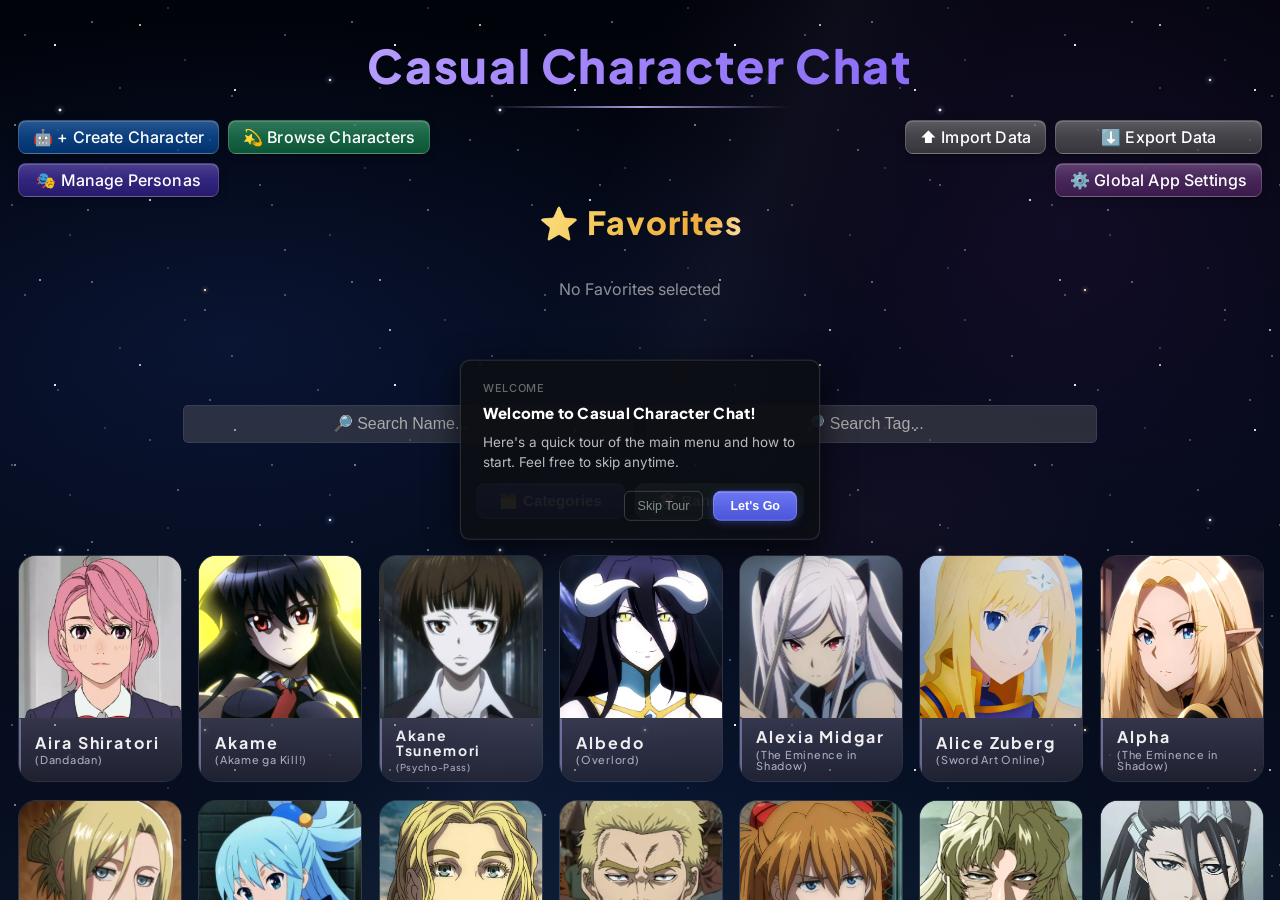
==== casual-character-chat-app/index.html @ 6a8efe64 "Own Global Prompts for each on-device model App Settings now lists all on-device models, each with t" ====
<!DOCTYPE html>
<html lang="de">
<head>
    <meta charset="UTF-8">
    <meta name="viewport" content="width=device-width, initial-scale=1.0">
    <title>Casual Character Chat</title>
    <link rel="icon" type="image/svg+xml" href="data:image/svg+xml,%3Csvg xmlns='http://www.w3.org/2000/svg' viewBox='0 0 64 64'%3E%3Cdefs%3E%3ClinearGradient id='t' x1='0' y1='0' x2='1' y2='1'%3E%3Cstop offset='0' stop-color='%232a2163'/%3E%3Cstop offset='1' stop-color='%23080b1c'/%3E%3C/linearGradient%3E%3ClinearGradient id='b' x1='0' y1='0' x2='1' y2='1'%3E%3Cstop offset='0' stop-color='%23a48cff'/%3E%3Cstop offset='1' stop-color='%236a4ee0'/%3E%3C/linearGradient%3E%3ClinearGradient id='f' x1='0' y1='0' x2='1' y2='1'%3E%3Cstop offset='0' stop-color='%23f6f2ff'/%3E%3Cstop offset='1' stop-color='%23c6b8f6'/%3E%3C/linearGradient%3E%3ClinearGradient id='g' x1='0' y1='0' x2='0' y2='1'%3E%3Cstop offset='0' stop-color='%23ffe597'/%3E%3Cstop offset='1' stop-color='%23d99a2b'/%3E%3C/linearGradient%3E%3Cfilter id='glow' x='-30%25' y='-30%25' width='160%25' height='160%25'%3E%3CfeGaussianBlur stdDeviation='2.4'/%3E%3C/filter%3E%3C/defs%3E%3Crect width='64' height='64' rx='14' fill='url(%23t)'/%3E%3Cg transform='translate(-1.5 2) scale(.97)'%3E%3Cpath d='M16 22h20a9 9 0 0 1 9 9v10a9 9 0 0 1-9 9H24l-9 8v-8.3A9 9 0 0 1 7 41V31a9 9 0 0 1 9-9z' fill='%23b7a3ff' opacity='.55' filter='url(%23glow)'/%3E%3Cpath d='M29 12h19a8 8 0 0 1 8 8v10a8 8 0 0 1-8 8h-1v6l-7-6H29a8 8 0 0 1-8-8V20a8 8 0 0 1 8-8z' fill='url(%23b)'/%3E%3Cpath d='M16 22h20a9 9 0 0 1 9 9v10a9 9 0 0 1-9 9H24l-9 8v-8.3A9 9 0 0 1 7 41V31a9 9 0 0 1 9-9z' fill='url(%23f)' stroke='%230c0f24' stroke-width='1.5'/%3E%3Cg fill='%235a43d0'%3E%3Ccircle cx='17' cy='36' r='2.9'/%3E%3Ccircle cx='26' cy='36' r='2.9'/%3E%3Ccircle cx='35' cy='36' r='2.9'/%3E%3C/g%3E%3C/g%3E%3Cg transform='translate(52 18.5) scale(1.1) translate(-51 -19)'%3E%3Cpath d='M45.5 16v-4.5a5.5 5.5 0 0 1 11 0V16' fill='none' stroke='%230c0f24' stroke-width='7' stroke-linecap='round'/%3E%3Crect x='40.5' y='14.5' width='21' height='17' rx='4' fill='%230c0f24'/%3E%3Cpath d='M45.5 16v-4.5a5.5 5.5 0 0 1 11 0V16' fill='none' stroke='url(%23g)' stroke-width='3' stroke-linecap='round'/%3E%3Crect x='42.5' y='16.5' width='17' height='13' rx='3' fill='url(%23g)'/%3E%3Ccircle cx='51' cy='21.6' r='2' fill='%235a3d0c'/%3E%3Crect x='50.1' y='22' width='1.8' height='4.2' rx='.9' fill='%235a3d0c'/%3E%3C/g%3E%3C/svg%3E">
    <link rel="preconnect" href="https://fonts.googleapis.com">
    <link rel="preconnect" href="https://fonts.gstatic.com" crossorigin>
    <!-- Fetched without holding up the first paint. While a stylesheet in <head>
         is still in flight the browser draws nothing at all, and this one is a
         cross-origin round trip to Google - so the window stayed white for the
         whole trip, which is exactly the gap the loading screen exists to cover.
         As a preload it is still fetched at stylesheet priority, and the onload
         hands it to the renderer the moment it lands; until then text shows in the
         fallback face, which the &display=swap in the URL already made true.
         style.css below stays render-blocking on purpose: it is same-origin and
         arrives in a few ms, and painting the app unstyled would be a far worse
         flash than this one. -->
    <link rel="preload" as="style" href="https://fonts.googleapis.com/css2?family=Inter:wght@400;500;600;700&family=Plus+Jakarta+Sans:wght@400;500;600;700;800&display=swap" onload="this.onload=null;this.rel='stylesheet'">
    <noscript><link rel="stylesheet" href="https://fonts.googleapis.com/css2?family=Inter:wght@400;500;600;700&family=Plus+Jakarta+Sans:wght@400;500;600;700;800&display=swap"></noscript>
    <link rel="stylesheet" href="style.css">
</head>
<body>

<div id="app-loader">
    <div id="app-loader-title">Casual Character Chat</div>
    <div id="app-loader-spinner"></div>
    <div id="app-loader-hint">Loading…</div>
</div>

<input type="file" id="file-importer" class="hidden">

    <div id="stars-container">
            <div id="stars"></div>
            <div id="stars2"></div>
            <div id="stars3"></div>
        </div>
      
    <div id="character-selection-screen" class="is-inactive"> 
        
        <h2 class="main-title">Casual Character Chat</h2>

    <div class="main-header">
        <div class="header-left-group">
            <button id="new-character-btn" title="Create a new Character from scratch">🤖 + Create Character </button>
            <button id="get-cards-btn" title="Browse free character cards from chub.ai, Character Tavern and JanitorAI - search them without leaving, then import straight into your collection">💫 Browse Characters</button>
            <button id="manage-personas-btn" title="Create and edit your Personas for chat">🎭 Manage Personas</button>
        </div>

        <h3>⭐ Favorites</h3>

        <div class="header-right-group">
            <button id="import-btn" title="Import your own data or external Character Cards (V2/PNG/json)">⬆️ Import Data</button>
            <button id="export-btn" title="Export all your Characters, Personas, and Models">⬇️ Export Data</button>
            <button id="app-settings-btn" title="Global AI model settings">⚙️ Global App Settings</button>
        </div>
    </div>

    <div id="favorites-bar-container">
        <div id="favorites-bar">
            </div>
    </div>
    <div id="search-bar-container">
    <input type="search" id="search-input" placeholder="🔎 Search Name...">
    <input type="search" id="tag-search-input" placeholder="🔎 Search Tag...">
</div>
    <div id="random-chat-container">
        <button id="manage-categories-btn" title="Sort your characters into categories: create, rename or delete categories and choose which characters belong to each">🗂️ Categories</button>
        <button id="random-chat-btn" title="Start a new chat with a random character and a random mood">🎲 Random Chat</button>
    </div>
    <div id="character-list">
    </div>
    
<div id="bulk-actions-bar">
    <button id="bulk-delete-btn" title="Choose and delete multiple characters at once">🗑️ Delete multiple characters</button>
  </div>

    <div id="archive-section" class="hidden">
    <div id="archive-header">
        <h3>🗃️ Archive</h3>
        <button id="archive-toggle-btn">Show Characters</button>
    </div>
    <div id="archive-content" class="collapsed">
        <div id="archived-character-list">
            </div>
    </div>
</div>
<div class="footer-menu">
    <a href="help.html" target="_blank" id="help-btn" title="Help Document & FAQ">❓Help & FAQ<span id="help-notification-dot" class="notification-dot hidden"></span></a>
    <a href="privacy & terms.html" target="_blank" id="privacy-btn" title="Privacy & Terms">🔒 Privacy & Terms</a>
    <button type="button" id="install-app-btn" class="hidden" title="Install Casual Character Chat as an app on this device">📲 Install App</button>
</div>
<div id="copyright-notice">© 2026 Casual Character Chat</div>
</div>

    <div id="chat-list-screen" class="is-inactive">
    <div class="chat-list-top-bar">
        <button id="back-to-main-btn"><svg xmlns="http://www.w3.org/2000/svg" width="16" height="16" viewBox="0 0 24 24" fill="none" stroke="currentColor" stroke-width="2.5" stroke-linecap="round" stroke-linejoin="round" aria-hidden="true"><polyline points="15 18 9 12 15 6"></polyline></svg> Back to Main Menu</button>
        <button id="delete-character-btn-dashboard">Delete Character</button> 
    </div>

    <div class="chat-list-content-wrapper">

        <div class="chat-list-character-header">
    <div id="chat-list-avatar-container" class="effect-container">
    <img id="chat-list-avatar" src="" alt="Avatar">
</div>
    <div id="chat-list-avatar-placeholder" class="hidden">👤</div>
    <h2 id="chat-list-character-name"></h2>
    <div class="header-button-group">
        <button id="edit-character-btn">Edit Character</button>
        <button id="copy-character-btn">Copy Character</button>
    </div>
</div>

        <hr class="chat-list-separator">

        <div class="chat-list-session-header">
            <h3>Saved Chats:</h3>
            <button id="start-new-chat-btn">+ Start new Chat</button>
        </div>

        <div id="chat-list-group-actions">
            <button id="new-chat-group-btn" title="Create a new chat group">🗂️ New Group</button>
        </div>

        <div id="chat-group-bar" class="hidden">
            <button id="exit-chat-group-btn" title="Leave this chat group" aria-label="Leave this chat group"><svg xmlns="http://www.w3.org/2000/svg" width="16" height="16" viewBox="0 0 24 24" fill="none" stroke="currentColor" stroke-width="2.5" stroke-linecap="round" stroke-linejoin="round" aria-hidden="true"><polyline points="15 18 9 12 15 6"></polyline></svg></button>
            <span class="chat-group-bar-icon" aria-hidden="true">🗂️</span>
            <span id="chat-group-bar-name"></span>
            <span class="chat-group-badge">Group</span>
        </div>

        <div id="chat-session-list">
            </div>
    </div>
</div>

    <div id="chat-screen" class="is-inactive">
        <canvas id="particle-canvas"></canvas>
        <div id="chat-header">
    <button id="back-to-selection-btn" title="Back to Chat List"><svg xmlns="http://www.w3.org/2000/svg" width="18" height="18" viewBox="0 0 24 24" fill="none" stroke="currentColor" stroke-width="2.5" stroke-linecap="round" stroke-linejoin="round" aria-hidden="true"><polyline points="15 18 9 12 15 6"></polyline></svg></button>
    <img id="chat-avatar" src="" alt="Avatar">
    <div id="chat-avatar-placeholder" class="hidden">👤</div>
    <div id="participant-icon-list"></div>
    <h2 id="chat-character-name"></h2>
    <span id="chat-world-badge" class="hidden">WORLD</span>
    <div id="token-info-container">
    <span id="token-info-icon">ℹ️</span>
    <div id="token-tooltip"></div>
</div>
    <div id="settings-container">
        <button id="chat-menu-btn" title="More chat tools" aria-label="More chat tools" aria-haspopup="true" aria-expanded="false" aria-controls="chat-menu"><svg width="16" height="16" viewBox="0 0 16 16" fill="currentColor" aria-hidden="true"><circle cx="3" cy="8" r="1.5"/><circle cx="8" cy="8" r="1.5"/><circle cx="13" cy="8" r="1.5"/></svg></button>
        <div id="chat-menu" class="hidden" role="menu" aria-label="Chat tools">
            <button type="button" class="chat-menu-item" data-action="search" role="menuitem"><span class="chat-menu-icon" aria-hidden="true">🔍</span><span class="chat-menu-label">Search Chats</span><kbd class="chat-menu-kbd">/</kbd></button>
            <button type="button" class="chat-menu-item" data-action="bookmarks" role="menuitem"><span class="chat-menu-icon" aria-hidden="true">★</span><span class="chat-menu-label">Bookmarks</span><span class="chat-menu-count" id="chat-menu-bookmark-count"></span></button>
            <button type="button" class="chat-menu-item" data-action="stats" role="menuitem"><span class="chat-menu-icon" aria-hidden="true">📊</span><span class="chat-menu-label">Chat Stats</span></button>
            <button type="button" class="chat-menu-item hidden" data-action="autoplay" id="chat-menu-autoplay" role="menuitem"><span class="chat-menu-icon" aria-hidden="true">▶️</span><span class="chat-menu-label">Let Them Talk</span></button>
            <div class="chat-menu-row" role="none">
                <button type="button" class="chat-menu-item" data-action="dice" role="menuitem"><span class="chat-menu-icon" aria-hidden="true">🎲</span><span class="chat-menu-label">Roll Dice</span></button>
                <button type="button" class="chat-menu-info-btn" id="dice-info-btn" aria-label="What does Roll Dice do?" title="What does this do?" aria-expanded="false" aria-controls="dice-info">?</button>
            </div>
            <div id="dice-info" class="chat-menu-info hidden" role="note">
                <p>Rolls a 20-sided dice. The higher the number, the better whatever happens next goes. The character decides what that is.</p>
                <p>You can also type <code>/roll</code> in the message box and set what happens next. The dice still decides how well or badly it goes.</p>
            </div>
            <button type="button" class="chat-menu-item" id="quick-swap-btn" role="menuitem"><span class="chat-menu-icon" aria-hidden="true">🔃</span><span class="chat-menu-label">Quick-Swap Character</span></button>
            <button type="button" class="chat-menu-item chat-menu-desktop-only" data-action="shortcuts" role="menuitem"><span class="chat-menu-icon" aria-hidden="true">⌨️</span><span class="chat-menu-label">Keyboard Shortcuts</span><kbd class="chat-menu-kbd">?</kbd></button>
        </div>
        <button id="mood-btn" title="Set Character Mood">😊</button>
        <div id="mood-picker" class="hidden">
            <button class="mood-option" data-mood="Happy">😊 Happy</button>
            <button class="mood-option" data-mood="Sad">😢 Sad</button>
            <button class="mood-option" data-mood="Angry">😠 Angry</button>
            <button class="mood-option" data-mood="Excited">🤩 Excited</button>
            <button class="mood-option" data-mood="Nervous">😰 Nervous</button>
            <button class="mood-option" data-mood="Flirty">😏 Flirty</button>
            <button class="mood-option" data-mood="Tired">😴 Tired</button>
            <button class="mood-option" data-mood="Curious">🧐 Curious</button>
            <button class="mood-option" data-mood="Scared">😨 Scared</button>
            <button class="mood-option" data-mood="Bored">😑 Bored</button>
            <button class="mood-option mood-option-clear" data-mood="">✕ No Mood</button>
        </div>
        <button id="particle-btn" title="Ambient Effects">✨</button>
        <button id="music-btn" title="Background Music" aria-haspopup="dialog" aria-expanded="false">🎵</button>
        <div id="music-panel" class="hidden" role="dialog" aria-label="Music player">
            <div class="music-now">
                <div id="music-now-title" class="music-now-title">Nothing playing</div>
                <div id="music-now-sub" class="music-now-sub">Add a track below to start.</div>
            </div>
            <div class="music-timeline">
                <span id="music-time-current" class="music-time">0:00</span>
                <input type="range" id="music-seek" class="music-range" min="0" max="0" step="1" value="0" aria-label="Position in track" disabled>
                <span id="music-time-total" class="music-time">0:00</span>
            </div>
            <div class="music-transport">
                <button type="button" id="music-shuffle-btn" class="music-icon-btn music-toggle" title="Shuffle: off" aria-label="Shuffle" aria-pressed="false">🔀</button>
                <button type="button" id="music-prev-btn" class="music-icon-btn" title="Previous track" aria-label="Previous track">⏮</button>
                <button type="button" id="music-play-btn" class="music-icon-btn music-play-main" title="Play" aria-label="Play">▶</button>
                <button type="button" id="music-next-btn" class="music-icon-btn" title="Next track" aria-label="Next track">⏭</button>
                <button type="button" id="music-repeat-btn" class="music-icon-btn music-toggle" title="Repeat: whole playlist" aria-label="Repeat: whole playlist">🔁</button>
            </div>
            <div class="music-volume-row">
                <button type="button" id="music-stop-btn" class="music-icon-btn music-small" title="Stop" aria-label="Stop">⏹</button>
                <button type="button" id="music-mute-btn" class="music-icon-btn music-small" title="Mute" aria-label="Mute">🔊</button>
                <input type="range" id="music-volume" class="music-range" min="0" max="100" step="1" value="70" aria-label="Music volume">
            </div>
            <div class="music-playlist-head">
                <span>Playlist</span>
                <button type="button" id="music-reset-btn" class="music-link-btn hidden" title="Drop the changes made here and use the playlist from the character editor">↺ Use character's playlist</button>
            </div>
            <ol id="music-playlist" class="music-playlist"></ol>
            <div class="music-add-row">
                <input type="text" id="music-url-input" placeholder="Paste a YouTube or audio URL…" aria-label="Track URL to add">
                <button type="button" id="music-add-btn">+ Add</button>
            </div>
        </div>
        <button id="chat-memories-btn" title="Chat Memories">🧠</button>
        <button id="add-participant-btn" title="Add / Remove Characters - Group Chat">👥</button>
        <button id="select-persona-btn" title="Select Persona">🎭</button>
        <button id="settings-btn" title="Chat Settings">⚙️</button>
        <div id="settings-panel" class="hidden">

            <div class="accordion-section open" id="section-design">
                <button class="accordion-header" type="button">
                    <span>Design</span>
                    <svg class="accordion-arrow" xmlns="http://www.w3.org/2000/svg" width="14" height="14" viewBox="0 0 24 24" fill="none" stroke="currentColor" stroke-width="2.5" stroke-linecap="round" stroke-linejoin="round" aria-hidden="true"><polyline points="6 9 12 15 18 9"></polyline></svg>
                </button>
                <div class="accordion-content">
                    <div class="accordion-inner">
                        <div class="setting">
                            <label for="avatar-size-slider">Character Avatar Size: <span id="avatar-size-value">50px</span></label>
                            <input type="range" id="avatar-size-slider" min="30" max="1000" value="200" step="5">
                        </div>
                        <div class="setting">
                            <label for="font-size-slider">Font Size: <span id="font-size-value">16px</span></label>
                            <input type="range" id="font-size-slider" min="14" max="36" value="16" step="1">
                        </div>
                        <div class="setting">
                            <label for="spacing-slider">Message Spacing: <span id="spacing-value">10px</span></label>
                            <input type="range" id="spacing-slider" min="5" max="100" value="10" step="1">
                        </div>
                        <div class="setting-grid">
                            <div class="setting">
                                <label for="main-text-color-picker"><span>Main Text Colour</span></label>
                                <input type="color" id="main-text-color-picker" value="#FFFFFF" style="width: 120px;">
                            </div>
                            <div class="setting">
                                <label for="dialogue-color-picker"><span>Dialog Colour</span></label>
                                <input type="color" id="dialogue-color-picker" value="#CCEEFF" style="width: 120px;">
                            </div>
                            <div class="setting">
                                <label for="user-bubble-color-picker"><span>User Bubble Colour</span></label>
                                <input type="color" id="user-bubble-color-picker" value="#007BFF" style="width: 120px;">
                            </div>
                            <div class="setting">
                                <label for="ai-bubble-color-picker"><span>AI Bubble Colour</span></label>
                                <input type="color" id="ai-bubble-color-picker" value="#323232" style="width: 120px;">
                            </div>
                        </div>
                        <div class="setting">
                            <label for="user-bubble-opacity-slider">Opacity User Bubble: <span id="user-bubble-opacity-value">70%</span></label>
                            <input type="range" id="user-bubble-opacity-slider" min="0" max="1" value="0.7" step="0.05">
                        </div>
                        <div class="setting">
                            <label for="ai-bubble-opacity-slider">Opacity AI Bubble: <span id="ai-bubble-opacity-value">70%</span></label>
                            <input type="range" id="ai-bubble-opacity-slider" min="0" max="1" value="0.7" step="0.05">
                        </div>
                        <div class="setting">
                            <label for="blur-slider">Blur Filter: <span id="blur-value">0px</span></label>
                            <input type="range" id="blur-slider" min="0" max="20" value="0" step="1">
                        </div>
                    </div>
                </div>
            </div>

            <div class="accordion-section" id="section-ai">
                <button class="accordion-header" type="button">
                    <span>AI</span>
                    <svg class="accordion-arrow" xmlns="http://www.w3.org/2000/svg" width="14" height="14" viewBox="0 0 24 24" fill="none" stroke="currentColor" stroke-width="2.5" stroke-linecap="round" stroke-linejoin="round" aria-hidden="true"><polyline points="6 9 12 15 18 9"></polyline></svg>
                </button>
                <div class="accordion-content">
                    <div class="accordion-inner">
                        <div class="setting">
                            <label for="model-select">AI Model:</label>
                            <select id="model-select"></select>
                        </div>
                        <div class="setting">
                            <label for="temperature-slider">Temperature (AI Creativity): <span id="temperature-value">0.7</span></label>
                            <input type="range" id="temperature-slider" min="0.1" max="1.0" value="0.7" step="0.05">
                        </div>
                        <div class="setting">
                            <label for="reply-length-select">Reply Length:</label>
                            <select id="reply-length-select">
                                <option value="default">Default</option>
                                <option value="short">Short</option>
                                <option value="medium">Medium</option>
                                <option value="long">Long</option>
                                <option value="verylong">Very Long</option>
                            </select>
                        </div>
                        <div class="setting">
                            <label for="reasoning-effort-select">
                                <span>Reasoning Effort: <span class="setting-info-icon" data-tooltip="Controls how much OpenRouter models think before replying. 'Off' works only for supported models. Auto uses the model default.">ℹ️</span></span>
                            </label>
                            <select id="reasoning-effort-select">
                                <option value="auto">Auto</option>
                                <option value="none">Off (fastest)</option>
                                <option value="minimal">Minimal</option>
                                <option value="low" selected>Low (recommended)</option>
                                <option value="medium">Medium</option>
                                <option value="high">High</option>
                                <option value="xhigh">Extra High</option>
                                <option value="max">Maximum</option>
                            </select>
                        </div>
                        <div class="setting">
                            <label for="reply-options-toggle">
                                <span>Reply Suggestions:</span>
                                <input type="checkbox" id="reply-options-toggle" class="toggle-switch">
                            </label>
                        </div>
                        <div class="setting" id="suggestion-model-setting">
                            <label for="suggestion-model-select">
                                <span>Suggestions Model: <span class="setting-info-icon" data-tooltip="Choose any AI model for generating reply suggestions and for writing image prompts. Lower-quality models are sufficient for this, and a fast one keeps both quick. Ideally use a free model here to avoid unnecessary API costs.">ℹ️</span></span>
                            </label>
                            <select id="suggestion-model-select">
                                <option value="">(same as chat model)</option>
                            </select>
                        </div>
                    </div>
                </div>
            </div>

            <div class="accordion-section" id="section-features">
                <button class="accordion-header" type="button">
                    <span>Features</span>
                    <svg class="accordion-arrow" xmlns="http://www.w3.org/2000/svg" width="14" height="14" viewBox="0 0 24 24" fill="none" stroke="currentColor" stroke-width="2.5" stroke-linecap="round" stroke-linejoin="round" aria-hidden="true"><polyline points="6 9 12 15 18 9"></polyline></svg>
                </button>
                <div class="accordion-content">
                    <div class="accordion-inner">
                        <div class="setting">
                            <label for="sound-toggle">
                                <span>Sound Effects:</span>
                                <input type="checkbox" id="sound-toggle" class="toggle-switch">
                            </label>
                            <details class="sound-picker" id="sound-picker">
                                <summary>Choose sounds</summary>
                                <div class="sound-picker-list" id="sound-picker-list"></div>
                            </details>
                        </div>
                        <div class="setting">
                            <label for="tts-voice-select">TTS Voice (EN / JP / your language):</label>
                            <select id="tts-voice-select"><option value="">(Default voice)</option></select>
                        </div>
                        <div class="setting">
                            <label for="tts-toggle">
                                <span>Auto-read AI Responses (TTS):</span>
                                <input type="checkbox" id="tts-toggle" class="toggle-switch">
                            </label>
                        </div>
                        <div class="setting">
                            <label for="auto-summarize-toggle">
                                <span>Auto-summarize Long Chats:</span>
                                <span class="setting-info-icon" data-tooltip="Once 40 new messages have piled up, the older ones are summarized into the chat's 🧠 Chat Memories, so the AI keeps the important facts in view. Uses your Suggestions Model.">ℹ️</span>
                                <input type="checkbox" id="auto-summarize-toggle" class="toggle-switch">
                            </label>
                        </div>
                        <div id="image-gen-settings" class="hidden">
                            <div class="setting">
                                <label for="image-gen-toggle">
                                    <span>Image Generation:</span>
                                    <span class="setting-info-icon" data-tooltip="Adds a 🎨 button to AI messages that turns the scene into a picture.">ℹ️</span>
                                    <input type="checkbox" id="image-gen-toggle" class="toggle-switch">
                                </label>
                                <p class="setting-note">The prompt is written by your <strong>Suggestions Model</strong> (AI section). Pick a fast, cheap one — it only has to summarise the scene.</p>
                            </div>
                            <div class="setting">
                                <label for="image-gen-provider-select">Image Source:</label>
                                <select id="image-gen-provider-select">
                                    <option value="pollinations">Free (no API key)</option>
                                    <option value="openrouter">OpenRouter (uses your key)</option>
                                    <optgroup label="Free anime models · AI Horde (slower)">
                                        <option value="horde-illustrious">Illustrious XL</option>
                                        <option value="horde-noobai">NoobAI XL</option>
                                        <option value="horde-pony">Pony XL</option>
                                        <option value="horde-anima">Anima Turbo</option>
                                    </optgroup>
                                </select>
                            </div>
                            <div class="setting" id="image-gen-model-setting">
                                <label for="image-gen-model-input">Image Model:</label>
                                <input type="text" id="image-gen-model-input" placeholder="google/gemini-3.1-flash-lite-image">
                            </div>
                        </div>
                    </div>
                </div>
            </div>

            <button id="reset-settings-btn" class="settings-action-btn">Reset to Default Values</button>
        </div>
            </div>
        </div>
        <div id="chat-search-bar" class="hidden" role="search">
            <div class="chat-search-row">
                <input type="search" id="chat-search-input" placeholder="🔎 Search this chat..." autocomplete="off" aria-label="Search messages">
                <button type="button" id="chat-search-bookmarks-btn" class="chat-search-chip" aria-pressed="false" title="Only bookmarked messages">★</button>
                <button type="button" id="chat-search-scope-btn" class="chat-search-chip" aria-pressed="false" title="Search every chat with this character">All Chats</button>
                <span id="chat-search-count" aria-live="polite"></span>
                <button type="button" id="chat-search-prev-btn" class="chat-search-nav" title="Older match (Enter)" aria-label="Older match"><svg width="12" height="12" viewBox="0 0 24 24" fill="none" stroke="currentColor" stroke-width="2.6" stroke-linecap="round" stroke-linejoin="round" aria-hidden="true"><polyline points="18 15 12 9 6 15"></polyline></svg></button>
                <button type="button" id="chat-search-next-btn" class="chat-search-nav" title="Newer match (Shift+Enter)" aria-label="Newer match"><svg width="12" height="12" viewBox="0 0 24 24" fill="none" stroke="currentColor" stroke-width="2.6" stroke-linecap="round" stroke-linejoin="round" aria-hidden="true"><polyline points="6 9 12 15 18 9"></polyline></svg></button>
                <button type="button" id="chat-search-close-btn" class="chat-search-nav" title="Close search (Esc)" aria-label="Close search">×</button>
            </div>
            <div id="chat-search-results" class="hidden"></div>
        </div>
        <div id="chat-window">
        </div>

        <div id="autoplay-status" class="hidden" aria-live="polite">
            <span class="autoplay-pulse" aria-hidden="true"></span>
            <span id="autoplay-status-text"></span>
            <button type="button" id="autoplay-stop-btn">Stop</button>
        </div>
        <div id="reply-options-dropdown" class="reply-options-dropdown hidden">
            <div class="reply-options-header">
                <span class="reply-options-label">Reply Suggestions</span>
                <button type="button" id="reply-options-regen-btn" class="reply-options-regen-btn" title="Generate new suggestions" aria-label="Generate new suggestions"><span class="reply-regen-icon" aria-hidden="true">⟳</span></button>
            </div>
            <button type="button" class="reply-option-btn" id="reply-opt-1"></button>
            <button type="button" class="reply-option-btn" id="reply-opt-2"></button>
        </div>
        <form id="chat-form">
    <div class="textarea-wrapper">
        <div id="group-char-dropdown" class="hidden"></div>
        <div id="group-char-bubble" class="hidden">
            <span id="group-char-bubble-name"></span>
            <button type="button" id="group-char-bubble-dismiss" title="Clear selection">×</button>
        </div>
        <textarea id="message-input" placeholder="Write a message..." rows="1"></textarea>
        <button type="button" id="stop-stream-btn" class="hidden" title="Stop Generation"><span class="stop-square"></span></button>
        <button type="button" id="voice-input-btn" class="hidden" title="Voice input" aria-label="Start voice input" aria-pressed="false"><svg width="15" height="15" viewBox="0 0 24 24" fill="none" stroke="currentColor" stroke-width="2.2" stroke-linecap="round" stroke-linejoin="round" aria-hidden="true"><rect x="9" y="2.5" width="6" height="12" rx="3"></rect><path d="M5 11a7 7 0 0 0 14 0"></path><line x1="12" y1="18" x2="12" y2="21.5"></line></svg></button>
    </div>
    <button type="submit" id="dialog-btn"><span class="btn-icon" aria-hidden="true">💬</span><span class="btn-text">Character</span></button>
    <button type="button" id="story-btn"><span class="btn-icon" aria-hidden="true">📖</span><span class="btn-text">Narrator</span></button>
    </form>
        
        <button id="scroll-top-fab" title="Jump to beginning of the Chat">↑</button>
    </div>

    <div id="chat-memories-modal" class="hidden">
        <div class="chat-memories-content">
            <h2>🧠 Chat Memories</h2>
            <p class="chat-memories-hint">High-priority notes for this chat - key facts, constraints, and what is still to come. They are sent with every request.</p>
            <button type="button" id="summarize-memories-btn" class="settings-action-btn summarize-btn">✨ Auto-summarize Chat</button>
            <textarea id="chat-memories-textarea" rows="4" placeholder="Key facts, constraints, and what is still to come..."></textarea>

            <div class="editor-action-row">
                <button type="button" id="cancel-memories-edit-btn" class="editor-action-btn cancel-btn" title="Discard Changes">
                    <svg width="13" height="13" viewBox="0 0 16 16" fill="currentColor"><path d="M4.646 4.646a.5.5 0 0 1 .708 0L8 7.293l2.646-2.647a.5.5 0 0 1 .708.708L8.707 8l2.647 2.646a.5.5 0 0 1-.708.708L8 8.707l-2.646 2.647a.5.5 0 0 1-.708-.708L7.293 8 4.646 5.354a.5.5 0 0 1 0-.708z"/></svg>
                </button>
                <button type="button" id="save-memories-edit-btn" class="editor-action-btn save-btn" title="Save and Close">
                    <svg width="15" height="15" viewBox="0 0 16 16" fill="currentColor"><path d="M13.854 3.646a.5.5 0 0 1 0 .708l-7 7a.5.5 0 0 1-.708 0l-3.5-3.5a.5.5 0 1 1 .708-.708L6.5 10.293l6.646-6.647a.5.5 0 0 1 .708 0z"/></svg>
                </button>
            </div>
            <div class="editor-info chat-memories-info">Optional: Press ENTER or double-click outside the editor to Save and Close</div>
        </div>
    </div>

    <div id="character-editor-modal" class="hidden">
        <div class="modal-content" id="character-editor-modal-content">
            
                <span id="editor-token-counter"></span>
            <div class="editor-header">
    <div class="editor-avatar-container effect-container">
        <img id="editor-avatar-img" src="" alt="Editor Avatar">
        <div id="editor-avatar-placeholder" class="hidden">👤</div>
    </div>
    <h2>Character Editor</h2>
    <div class="editor-header-buttons">
        <button type="button" id="cancel-edit-btn-top">Cancel</button>
        <button type="button" id="save-edit-btn-top">Save Character</button>
    </div>
</div>
            
            <form id="character-form">
                <input type="file" id="image-uploader" class="visually-hidden" accept="image/*">
                <input type="file" id="gallery-uploader" class="visually-hidden" accept="image/*" multiple>
                <input type="hidden" id="editing-char-id">

                <button type="button" id="ai-generate-char-btn" class="settings-action-btn ai-generate-btn">✨ AI Generate Character</button>

                <div class="card-type-toggle">
    <label class="card-type-option is-active" id="type-option-character">
        <input type="radio" name="card-type" id="type-character" value="character" checked>
        👤 Character
    </label>
    <label class="card-type-option" id="type-option-world">
        <input type="radio" name="card-type" id="type-world" value="world">
        🌍 World
    </label>
</div>

                <div class="form-row">
    <div class="form-group">
        <label for="card-name" id="card-name-label">Card Name:</label>
        <textarea id="card-name" rows="1" placeholder="e.g., 'Natsuki Subaru - Re:Zero'" required></textarea>
    </div>
    <div class="form-group" id="chat-name-group">
        <label for="chat-name" id="chat-name-label">In-Chat Name:</label>
        <input type="text" id="chat-name" placeholder="e.g., 'Subaru'" required>
    </div>
</div>

                <div class="form-row">
  <div class="form-group" id="editor-avatar-url-group">
    <label for="char-avatar">Character Img URL:</label>
    <div class="input-with-button">
      <input type="url" id="char-avatar" placeholder="https://... or upload local file">
      <button type="button" id="upload-avatar-btn" class="upload-btn" title="Upload local image">📁</button>
    </div>
  </div>
  <div class="form-group">
    <label for="char-background" id="char-background-label">Background Img URL:</label>
    <div class="input-with-button">
      <input type="url" id="char-background" placeholder="https://... or upload local file">
      <button type="button" id="upload-bg-btn" class="upload-btn" title="Upload local image">📁</button>
    </div>
  </div>
</div>

                <div id="editor-gallery-section">
    <label id="editor-gallery-label">Gallery:</label>
    <div id="editor-gallery-strip" class="editor-gallery-strip">
        <button type="button" id="editor-gallery-add-btn" class="editor-gallery-add" title="Add images to the gallery" aria-label="Add images to the gallery">+</button>
    </div>
    <p class="editor-gallery-hint" id="editor-gallery-hint">Tap an image to set it as avatar or background.</p>
</div>

                <div id="world-char-picker-section" class="hidden">
    <label>Characters in this World:</label>
    <div id="world-char-selected-avatars" class="world-char-selected-avatars"></div>
    <div class="world-char-picker-btn-row">
        <button type="button" id="open-world-char-picker-btn" class="add-scenario-button"><span class="nowrap-chunk">Add / Remove</span> Characters</button>
    </div>
</div>

                <label for="char-description" id="char-description-label">Character Description:</label>
                <textarea id="char-description" rows="1" placeholder="Identity, Appearance, Personality, Abilities, Speech Style, Dialog Examples etc."></textarea>

                <div class="lore-header-row">
                    <label id="char-lore-label">Lorebook:</label>
                    <div class="lore-mode-toggle">
                        <label><input type="radio" name="lore-mode" value="flat" checked> Always-on</label>
                        <label><input type="radio" name="lore-mode" value="keyword"> Keyword-triggered</label>
                    </div>
                </div>
                <div id="lore-flat-container">
                    <p class="lore-help-text">Every active lorebook is sent to the AI with every message.</p>
                    <div id="lore-book-list" class="scenario-list-container" data-placeholder="Background Story, World, Relationships, Fun Facts, etc."></div>
                    <div class="scenario-action-row">
                        <button type="button" id="add-lore-book-btn" class="add-scenario-button">+ Add Lorebook</button>
                    </div>
                </div>
                <div id="lore-keyword-container" class="hidden">
                    <p class="lore-help-text">Entries are only added to the AI's context when trigger keywords appear in chat.</p>
                    <div id="lore-editor-list" class="scenario-list-container"></div>
                    <div class="scenario-action-row">
                        <button type="button" id="add-lore-entry-btn" class="add-scenario-button">+ Add Lore Entry</button>
                    </div>
                </div>

                <label for="tag-input">Tags:</label>
                <div id="tag-editor" class="tag-editor">
                    <div id="tag-editor-box" class="tag-editor-box">
                        <input type="text" id="tag-input" class="tag-input" placeholder="Series title, Genre, Personality type, etc. — press Enter to add" autocomplete="off">
                    </div>
                    <div id="tag-suggestions" class="tag-suggestions hidden">
                        <div class="tag-suggestions-header">
                            <input type="text" id="tag-suggestions-search" class="tag-suggestions-search" placeholder="🔍 Search tags..." autocomplete="off">
                            <button type="button" id="tag-suggestions-exit" class="tag-suggestions-exit" title="Close tag list">Exit</button>
                        </div>
                        <div id="tag-suggestions-list" class="tag-suggestions-list"></div>
                    </div>
                    <textarea id="char-tags" rows="1" class="visually-hidden" tabindex="-1" aria-hidden="true"></textarea>
                </div>

         <div id="char-instructions-container"><label for="char-instructions">AI Instructions:</label>
                <textarea id="char-instructions" rows="1" placeholder="General AI Instructions for this character... (e.g., 'Be creative and drive the plot forward.')"></textarea></div>

<label for="char-reminder" id="char-reminder-label">Character Reminder:</label>
<textarea id="char-reminder" rows="1" placeholder="Character Reminder for this character... (e.g., 'Reply only as {{char}} now.')"></textarea>

<label for="char-narrator-reminder">Narrator Reminder:</label>
<textarea id="char-narrator-reminder" rows="1" placeholder="Narrator Reminder for this character... (e.g., 'Reply only as an omniscient narrator now.')"></textarea>

<label for="char-music-url">Music / Ambience Playlist:</label>
<textarea id="char-music-url" rows="1" placeholder="YouTube or direct audio URLs, one per line (plays when a chat opens)..."></textarea>

                <label>Scenarios:</label>
<div id="scenario-editor-list" class="scenario-list-container">
    </div>
<div class="scenario-action-row">
    <button type="button" id="add-scenario-btn" class="add-scenario-button">+ Add Scenario</button>
    <button type="button" id="ai-scenario-btn" class="add-scenario-button ai-generate-btn">✨ Generate Scenario</button>
</div>
       
               <div class="form-buttons">
    <button type="button" id="cancel-edit-btn">Cancel</button>
    <button type="submit" id="save-edit-btn-bottom">Save Character</button>
</div>
            </form>
        </div>
    </div>
    <div id="loading-indicator" class="hidden"></div>

    <div id="message-editor-modal" class="hidden">
        <div class="message-editor-content">
            <h2>Edit Message</h2>
            <textarea id="message-editor-textarea"></textarea>
            <div class="editor-action-row">
                <button type="button" id="cancel-message-edit-btn" class="editor-action-btn cancel-btn" title="Discard Changes">
                    <svg width="13" height="13" viewBox="0 0 16 16" fill="currentColor"><path d="M4.646 4.646a.5.5 0 0 1 .708 0L8 7.293l2.646-2.647a.5.5 0 0 1 .708.708L8.707 8l2.647 2.646a.5.5 0 0 1-.708.708L8 8.707l-2.646 2.647a.5.5 0 0 1-.708-.708L7.293 8 4.646 5.354a.5.5 0 0 1 0-.708z"/></svg>
                </button>
                <button type="button" id="save-message-edit-btn" class="editor-action-btn save-btn" title="Save and Close">
                    <svg width="15" height="15" viewBox="0 0 16 16" fill="currentColor"><path d="M13.854 3.646a.5.5 0 0 1 0 .708l-7 7a.5.5 0 0 1-.708 0l-3.5-3.5a.5.5 0 1 1 .708-.708L6.5 10.293l6.646-6.647a.5.5 0 0 1 .708 0z"/></svg>
                </button>
            </div>
            <div class="editor-info">Optional: Press ENTER or double-click outside the editor to Save and Close</div>
        </div>
    </div>

<div id="scenario-selection-modal" class="hidden">
        <div class="modal-content" id="scenario-modal-content">
            <h2>Scenario Selection</h2>
            <p>Select a Scenario, play a Game, or start an empty Chat:</p>
            <div id="scenario-category-tabs" role="tablist">
                <button type="button" class="scenario-category-tab" role="tab" data-category="scenarios">📜 Scenarios</button>
                <button type="button" class="scenario-category-tab" role="tab" data-category="games">🎲 Games</button>
            </div>
            <div id="scenario-selection-list">
                </div>
            <div class="form-buttons">
                <button type="button" id="start-empty-chat-btn">Start empty Chat</button>
                <button type="button" id="cancel-scenario-selection-btn">Cancel</button>
            </div>
        </div>
    </div>
<div id="participant-selection-modal" class="hidden">
    <div class="modal-content" id="participant-modal-content">
        <h2>👥 Group Chat Selection</h2>
        <p>Tick the Characters that should be part of this Chat:</p>
        <div class="modal-search-container" style="display:flex;align-items:center;gap:10px;">
  <input type="search" id="participant-search-input" class="modal-search-input" placeholder="🔎 Search Character...">
  <label style="display:flex;align-items:center;gap:6px;font-size:16px;color:#dcddde;">
    <input id="participant-select-all" type="checkbox">
    <span>Select all</span>
  </label>
</div>
        <div id="participant-selection-list">
            </div>
        <div class="form-buttons">
            <button type="button" id="cancel-participant-selection-btn">Cancel</button>
            <button type="button" id="confirm-participant-selection-btn">Confirm</button>
        </div>
    </div>
</div>

<div id="persona-selection-modal" class="hidden">
    <div class="modal-content">
        <h2>🎭 Persona Selection</h2>
        <p>Choose one of your Personas for this Chat:</p>
        <div class="modal-search-container">
  <input type="search" id="persona-search-input" class="modal-search-input" placeholder="🔎 Search Persona...">
</div>
<div id="persona-selection-list">
            </div>
        <div class="form-buttons">
            <button type="button" id="cancel-persona-select-btn">Cancel</button>
        </div>
    </div>
</div>

<div id="quick-swap-modal" class="hidden">
    <div class="modal-content" id="quick-swap-modal-content">
        <h2>🔃 Quick-Swap Character</h2>
        <p>Move this chat to another character or world — history, memories, and settings are preserved.</p>
        <div class="modal-search-container">
            <input type="search" id="quick-swap-search-input" class="modal-search-input" placeholder="🔎 Search Character or World...">
        </div>
        <div id="quick-swap-character-list"></div>
        <div class="form-buttons">
            <button type="button" id="cancel-quick-swap-btn">Cancel</button>
        </div>
    </div>
</div>

<div id="move-chat-modal" class="hidden">
    <div class="modal-content" id="move-chat-modal-content">
        <h2>🗂️ Move Chat</h2>
        <p id="move-chat-modal-subtitle">Choose where this chat should be filed.</p>
        <div id="move-chat-group-list"></div>
        <div class="form-buttons">
            <button type="button" id="cancel-move-chat-btn">Cancel</button>
        </div>
    </div>
</div>

<div id="particle-picker-modal" class="hidden">
    <div class="modal-content" id="particle-picker-content">
        <h2>✨ Ambient Particle Effects</h2>
        <p>Choose an ambient effect for this character's chat background:</p>
        <div class="particle-option-grid">
            <button class="particle-option-btn" data-effect="none">❌ None</button>
            <button class="particle-option-btn" data-effect="snow">❄️ Snow</button>
            <button class="particle-option-btn" data-effect="rain">🌧️ Rain</button>
            <button class="particle-option-btn" data-effect="fog">🌫️ Fog</button>
            <button class="particle-option-btn" data-effect="steam">♨️ Steam</button>
            <button class="particle-option-btn" data-effect="darkness">🌑 Darkness</button>
            <button class="particle-option-btn" data-effect="aurora">🌌 Aurora</button>
            <button class="particle-option-btn" data-effect="sparks">🔥 Sparks</button>
            <button class="particle-option-btn" data-effect="fireflies">🟢 Fireflies</button>
            <button class="particle-option-btn" data-effect="leaves">🍂 Leaves</button>
            <button class="particle-option-btn" data-effect="sakura">🌸 Sakura</button>
        </div>
        <label class="auto-atmosphere-row" for="auto-atmosphere-toggle">
            <span class="auto-atmosphere-text">
                <span class="auto-atmosphere-title">🪄 Automatic Atmosphere</span>
                <span class="auto-atmosphere-hint">After each reply, the AI picks the effect and mood that fit the scene.</span>
            </span>
            <input type="checkbox" id="auto-atmosphere-toggle" class="toggle-switch">
        </label>
        <div id="particle-settings-row" class="hidden" style="margin:10px 0 4px;">
            <label style="font-size:0.82rem;color:rgba(255,255,255,0.75);display:flex;justify-content:space-between;margin-bottom:5px;"><span title="How many particles appear">Volume</span><span id="particle-volume-value">50</span></label>
            <input type="range" id="particle-volume-slider" min="1" max="100" value="50" style="width:100%;accent-color:rgba(167,139,250,0.9);margin-bottom:10px;">
            <label style="font-size:0.82rem;color:rgba(255,255,255,0.75);display:flex;justify-content:space-between;margin-bottom:5px;"><span title="How strongly the effect shows">Opacity</span><span id="particle-opacity-value">50</span></label>
            <input type="range" id="particle-opacity-slider" min="1" max="100" value="50" style="width:100%;accent-color:rgba(167,139,250,0.9);margin-bottom:10px;">
            <label style="font-size:0.82rem;color:rgba(255,255,255,0.75);display:flex;justify-content:space-between;margin-bottom:5px;"><span title="How fast the particles move">Speed</span><span id="particle-speed-value">50</span></label>
            <input type="range" id="particle-speed-slider" min="1" max="100" value="50" style="width:100%;accent-color:rgba(167,139,250,0.9);">
        </div>
        <div class="form-buttons">
            <button type="button" id="close-particle-picker-btn">Close</button>
        </div>
    </div>
</div>

<div id="chat-stats-modal" class="hidden">
    <div class="modal-content" id="chat-stats-content">
        <h2>📊 Chat Stats</h2>
        <p id="chat-stats-subtitle"></p>
        <div id="chat-stats-grid"></div>
        <div id="chat-stats-milestones"></div>
        <div class="form-buttons">
            <button type="button" id="close-chat-stats-btn">Close</button>
        </div>
    </div>
</div>

<div id="shortcuts-modal" class="hidden">
    <div class="modal-content" id="shortcuts-content">
        <h2>⌨️ Keyboard Shortcuts</h2>
        <div class="shortcuts-list">
            <div class="shortcut-row"><span class="shortcut-keys"><kbd>Enter</kbd></span><span>Send as Character</span></div>
            <div class="shortcut-row"><span class="shortcut-keys"><kbd>Ctrl</kbd>+<kbd>Enter</kbd></span><span>Send as Narrator</span></div>
            <div class="shortcut-row"><span class="shortcut-keys"><kbd>Shift</kbd>+<kbd>Enter</kbd></span><span>New line</span></div>
            <div class="shortcut-row"><span class="shortcut-keys"><kbd>Esc</kbd></span><span>Stop the reply · close search</span></div>
            <div class="shortcut-row"><span class="shortcut-keys"><kbd>/</kbd></span><span>Search chats</span></div>
            <div class="shortcut-row"><span class="shortcut-keys"><kbd>←</kbd><kbd>→</kbd></span><span>Browse reply variants (→ on the last one regenerates)</span></div>
            <div class="shortcut-row"><span class="shortcut-keys"><kbd>F</kbd></span><span>Fullscreen</span></div>
            <div class="shortcut-row"><span class="shortcut-keys"><kbd>?</kbd></span><span>Show this list</span></div>
        </div>
        <p class="shortcuts-hint">🎲 Type <code>/roll</code> to roll a 20-sided dice.</p>
        <div class="form-buttons">
            <button type="button" id="close-shortcuts-btn">Close</button>
        </div>
    </div>
</div>

<div id="message-menu" class="hidden" role="menu" aria-label="Message actions">
    <button type="button" class="message-menu-item" data-action="copy" role="menuitem"><span class="message-menu-icon" aria-hidden="true">📋</span><span class="message-menu-label">Copy Text</span></button>
    <button type="button" class="message-menu-item" data-action="bookmark" role="menuitem"><span class="message-menu-icon" aria-hidden="true">★</span><span class="message-menu-label">Bookmark</span></button>
    <button type="button" class="message-menu-item" data-action="hide" role="menuitem"><span class="message-menu-icon" aria-hidden="true">🙈</span><span class="message-menu-label">Hide from AI</span></button>
    <button type="button" class="message-menu-item" data-action="branch" role="menuitem"><span class="message-menu-icon" aria-hidden="true">🌿</span><span class="message-menu-label">Branch from Here</span></button>
</div>

<div id="persona-list-modal" class="hidden">
    <div class="modal-content">
        <h2>Your Personas</h2>
        <p>Manage your individual Persona Profiles:</p>
        <div class="modal-search-container">
  <input type="search" id="persona-list-search-input" class="modal-search-input" placeholder="🔎 Search Persona...">
</div>
<div id="persona-list-container">
            </div>
        <div class="form-buttons">
            <button type="button" id="create-new-persona-btn">+ Create new Persona</button>
            <button type="button" id="close-persona-list-btn">Close</button>
        </div>
    </div>
</div>

<div id="persona-editor-modal" class="hidden">
    <div class="modal-content">
        <span id="persona-editor-token-counter"></span>
        <div class="editor-header">
            <h2>Persona Editor</h2>
        </div>
        <div class="editor-avatar-container" id="persona-editor-avatar-container">
        <img id="persona-editor-avatar-img" src="" alt="Persona Avatar">
        <div id="persona-editor-avatar-placeholder" class="placeholder-icon">👤</div>
        </div>
        <form id="persona-form">
            <input type="hidden" id="editing-persona-id">
         
            <div class="form-row">
    <div class="form-group">
        <label for="persona-name">Persona Name:</label>
        <input type="text" id="persona-name" placeholder="Name oder Alias..." required>
    </div>
    <div class="form-group">
        <label for="persona-chat-name">In-Chat Name:</label>
        <input type="text" id="persona-chat-name" placeholder="e.g., 'Alex'" required>
    </div>
</div>

            <label for="persona-avatar">Persona Img URL:</label>
<div class="input-with-button">
  <input type="url" id="persona-avatar" placeholder="https://... or upload local file">
  <button type="button" id="upload-persona-avatar-btn" class="upload-btn" title="Upload local image">📁</button>
</div>

            <label for="persona-description">Persona Description:</label>
            <textarea id="persona-description" rows="4" placeholder="Identity, Appearance, Role in the world..."></textarea>

            <div id="persona-default-character-picker-section" class="persona-default-character-picker hidden">
                <div id="persona-default-character-avatars" class="world-char-selected-avatars"></div>
                <div class="world-char-picker-btn-row">
                    <button type="button" id="open-persona-default-character-picker-btn" class="add-scenario-button">Set as Default for Characters</button>
                </div>
            </div>

            <div class="form-buttons">
                <button type="button" id="cancel-persona-edit-btn">Cancel</button>
                <button type="submit">Save Persona</button>
            </div>
        </form>
    </div>
</div>

<div id="app-settings-modal" class="hidden">
    <div class="modal-content" id="app-settings-modal-content">
    <div class="modal-header-container">
        <h2>App Settings</h2>
        <button type="button" id="reset-app-settings-btn">Reset to Default</button>
    </div>
    <p>Manage models & providers:</p>

        <form id="app-settings-form">
            
<div class="settings-input-group">
    <label for="api-key-input">Default API Key (OpenRouter):</label>
    <input type="password" id="api-key-input" class="settings-input" placeholder="sk-or-...">
</div>


            <hr class="settings-separator">

            <label>List of your AI Models:</label>
            <div id="model-list-container" class="scenario-list-container">
                </div>
            <button type="button" id="add-model-btn" class="add-scenario-button">+ Add new Model</button>

            <div id="on-device-models-section">
                <hr class="settings-separator">
                <label>On-device models:</label>
                <div id="on-device-model-list" class="on-device-model-list"></div>
            </div>

            <div class="form-buttons">
                <button type="button" id="cancel-app-settings-btn">Cancel</button>
                <button type="submit" id="save-app-settings-btn">Save Settings</button>
            </div>
        </form>
    </div>
</div>

<!-- ===================== IMAGE ADJUST (crop / zoom / pan) ===================== -->
<div id="image-crop-modal" class="hidden">
    <div class="image-crop-content" role="dialog" aria-modal="true" aria-labelledby="image-crop-title">
        <h2 id="image-crop-title">Adjust Image</h2>
        <p class="image-crop-hint" id="image-crop-hint">Drag to reposition &middot; scroll to zoom</p>
        <div class="image-crop-workspace">
            <div class="image-crop-stage" id="image-crop-stage">
                <img id="image-crop-img" src="" alt="Image being adjusted" draggable="false">
                <div class="image-crop-frame" id="image-crop-frame"></div>
            </div>
            <div class="image-crop-zoom">
                <button type="button" class="image-crop-zoom-btn" id="image-crop-zoom-in" title="Zoom in" aria-label="Zoom in">+</button>
                <div class="image-crop-zoom-track" id="image-crop-zoom-track" role="slider" tabindex="0"
                     aria-label="Zoom" aria-orientation="vertical" aria-valuemin="0" aria-valuemax="100" aria-valuenow="0">
                    <div class="image-crop-zoom-fill" id="image-crop-zoom-fill"></div>
                    <div class="image-crop-zoom-thumb" id="image-crop-zoom-thumb"></div>
                </div>
                <button type="button" class="image-crop-zoom-btn" id="image-crop-zoom-out" title="Zoom out" aria-label="Zoom out">&minus;</button>
            </div>
        </div>
        <div class="image-crop-actions">
            <button type="button" id="image-crop-flip-btn" class="image-crop-icon-btn"
                    title="Mirror horizontally" aria-label="Mirror horizontally" aria-pressed="false">
                <svg width="19" height="19" viewBox="0 0 24 24" fill="none" aria-hidden="true">
                    <path d="M12 2.5v19" stroke="currentColor" stroke-width="1.6" stroke-linecap="round" stroke-dasharray="2.6 2.8"/>
                    <path d="M9.4 6.6 3.2 12l6.2 5.4z" fill="currentColor"/>
                    <path d="M14.6 6.6 20.8 12l-6.2 5.4z" stroke="currentColor" stroke-width="1.6" stroke-linejoin="round"/>
                </svg>
            </button>
            <button type="button" id="image-crop-reset-btn">Reset</button>
            <button type="button" id="image-crop-cancel-btn">Cancel</button>
            <button type="button" id="image-crop-apply-btn">Apply</button>
        </div>
    </div>
</div>
<!-- =================== END IMAGE ADJUST =================== -->

<!-- =================== GALLERY IMAGE ACTIONS =================== -->
<div id="gallery-action-modal" class="hidden">
    <div class="gallery-action-content" role="dialog" aria-modal="true" aria-labelledby="gallery-action-title">
        <h2 id="gallery-action-title">Use This Image</h2>
        <div class="gallery-action-preview effect-container">
            <img id="gallery-action-img" src="" alt="Selected gallery image">
        </div>
        <div class="gallery-action-buttons">
            <button type="button" id="gallery-action-avatar-btn" class="gallery-action-btn">
                <span class="gallery-action-btn-icon" aria-hidden="true">👤</span>
                <span>Set as Avatar</span>
            </button>
            <button type="button" id="gallery-action-bg-btn" class="gallery-action-btn">
                <span class="gallery-action-btn-icon" aria-hidden="true">🖼️</span>
                <span>Set as Background</span>
            </button>
            <button type="button" id="gallery-action-download-btn" class="gallery-action-btn">
                <span class="gallery-action-btn-icon" aria-hidden="true">⬇️</span>
                <span>Download Image</span>
            </button>
            <button type="button" id="gallery-action-delete-btn" class="gallery-action-btn is-danger">
                <span class="gallery-action-btn-icon" aria-hidden="true">🗑️</span>
                <span>Delete from Gallery</span>
            </button>
        </div>
        <button type="button" id="gallery-action-cancel-btn" class="gallery-action-cancel">Cancel</button>
    </div>
</div>
<!-- ================= END GALLERY IMAGE ACTIONS ================= -->

    <script src="starter_pack_data.js"></script>
    <script src="script.js"></script>
    <script>
    (function() {
        var loader = document.getElementById('app-loader');
        if (!loader) return;
        loader.classList.add('fade-out');
        loader.addEventListener('transitionend', function() { loader.remove(); }, { once: true });
    })();
    </script>

    <!-- ===================== TUTORIAL TOUR ===================== -->
    <div id="tutorial-backdrop"></div>
    <div id="tutorial-spotlight"></div>
    <div id="tutorial-tooltip" role="dialog" aria-modal="true" aria-labelledby="tutorial-title" aria-describedby="tutorial-text">
        <div class="tutorial-step-indicator" id="tutorial-step-indicator"></div>
        <h3 class="tutorial-title" id="tutorial-title"></h3>
        <p class="tutorial-text" id="tutorial-text"></p>
        <div class="tutorial-buttons">
            <button type="button" id="tutorial-skip-btn" class="tutorial-btn-skip">Skip Tour</button>
            <button type="button" id="tutorial-next-btn" class="tutorial-btn-next">Next</button>
        </div>
    </div>
    <!-- =================== END TUTORIAL TOUR =================== -->

    <div id="global-setting-tooltip"></div>

</body>
</html>
---- casual-character-chat-app/style.css ----
﻿* {
    -webkit-tap-highlight-color: transparent;
}

/* ── Loading Screen ── */
#app-loader {
    position: fixed;
    inset: 0;
    z-index: 99999;
    background: #020610;
    display: flex;
    flex-direction: column;
    align-items: center;
    justify-content: center;
    gap: 28px;
    transition: opacity 0.5s ease;
}
#app-loader.fade-out {
    opacity: 0;
    pointer-events: none;
}
#app-loader-title {
    font-family: 'Plus Jakarta Sans', 'Inter', sans-serif;
    font-size: clamp(1.4rem, 5vw, 2.2rem);
    font-weight: 800;
    letter-spacing: 0.035em;
    background: linear-gradient(115deg, #d8cbff 0%, #a78bfa 20%, #8b6cf7 36%, #f2edff 52%, #a78bfa 68%, #c8b8ff 84%, #e4daff 100%);
    background-size: 200% auto;
    -webkit-background-clip: text;
    -webkit-text-fill-color: transparent;
    background-clip: text;
    animation: title-shimmer 4s linear infinite;
    filter: drop-shadow(0 0 20px rgba(167,139,250,0.5)) drop-shadow(0 0 55px rgba(139,108,247,0.22));
}
#app-loader-spinner {
    width: 40px;
    height: 40px;
    border: 3px solid rgba(167,139,250,0.2);
    border-top-color: #a78bfa;
    border-radius: 50%;
    animation: loader-spin 0.85s linear infinite;
}
#app-loader-hint {
    font-family: 'Inter', sans-serif;
    font-size: 0.82rem;
    color: rgba(255,255,255,0.3);
    letter-spacing: 0.04em;
}
@keyframes loader-spin {
    to { transform: rotate(360deg); }
}
/* ── End Loading Screen ── */

body {
    font-family: 'Inter', sans-serif;
    background-color: #020610;
    margin: 0;
    -webkit-font-smoothing: antialiased;
    -moz-osx-font-smoothing: grayscale;
    text-rendering: optimizeLegibility;
}

h1, h2, h3, h4, h5, h6 {
    font-family: 'Plus Jakarta Sans', 'Inter', sans-serif;
    font-weight: 700;
    letter-spacing: 0.012em;
    line-height: 1.25;
}

h1 {
    margin: 0;
}


.hidden {
    display: none !important;
}

.main-title {
    position: absolute;
    top: 36px;
    left: 0;
    right: 0;
    text-align: center;
    font-size: 2.9em;
    margin: 0;
    font-family: 'Plus Jakarta Sans', sans-serif;
    font-weight: 800;
    letter-spacing: 0.035em;
    z-index: 10;
    pointer-events: none;

    /* gradient text */
    background: linear-gradient(115deg, #d8cbff 0%, #a78bfa 20%, #8b6cf7 36%, #f2edff 52%, #a78bfa 68%, #c8b8ff 84%, #e4daff 100%);
    background-size: 200% auto;
    -webkit-background-clip: text;
    -webkit-text-fill-color: transparent;
    background-clip: text;

    /* shimmer animation */
    animation: title-shimmer 4s linear infinite;

    /* Isolate the per-frame shimmer repaint onto its own compositing layer,
       so it doesn't dirty the page's scrolling layer and stutter the scroll */
    will-change: transform;

    /* layered ambient glow behind the text */
    filter: drop-shadow(0 0 20px rgba(167, 139, 250, 0.5)) drop-shadow(0 0 55px rgba(139, 108, 247, 0.22)) drop-shadow(0 2px 6px rgba(0,0,0,0.55));
}

/* delicate glowing accent line under the main title */
.main-title::after {
    content: '';
    display: block;
    width: min(300px, 55%);
    height: 2px;
    margin: 12px auto 0;
    border-radius: 999px;
    background: linear-gradient(90deg, transparent 0%, rgba(200,184,255,0.85) 50%, transparent 100%);
}

@keyframes title-shimmer {
    0%   { background-position: 0% center; }
    100% { background-position: 200% center; }
}

.main-header {
    display: flex;
    justify-content: space-between;
    align-items: center;
    /* .main-title is an absolute overlay ending at y108, so the button rows start
       below it rather than sharing its band. The 90px that buys is taken back out
       of margin-bottom (was 153) and of the h3's translateY (was 135), so the
       Favorites heading and everything under it stay exactly where they were. */
    padding: 104px 18px 14px;
    margin-top: 16px;
    margin-bottom: 63px;
}


/* Two menu buttons on the top row, the group's data button tucked under the
   outer one. Keeping both groups to two columns leaves the middle of the header
   clear, so the absolutely-positioned .main-title has room to sit across it. */
.header-left-group, .header-right-group {
    display: grid;
    grid-template-columns: auto auto;
    align-items: center;
    gap: 9px;
    flex: 1;
}

.header-left-group {
    justify-content: start;
}

.header-right-group {
    justify-content: end;
}

/* Manage Personas lands under Create Character, Global App Settings under Export
   Data — the outer edge of each group, furthest from the title. Buttons sharing a
   column stretch to the wider one, so the label is centred rather than left
   against the padding. */
#import-btn,
#export-btn,
#app-settings-btn {
    justify-content: center;
}

#manage-personas-btn { grid-column: 1; }
#app-settings-btn    { grid-column: 2; }


.main-header h3 {
    margin: 0;
    flex-shrink: 0;
    padding: 0 18px;
    font-size: 2em;
    margin-top: 36px;
    position: relative;
    transform: translateY(45px);
    font-weight: 800;
    letter-spacing: 0.03em;

    /* warm gold gradient to match the ⭐ */
    background: linear-gradient(115deg, #fde68a 0%, #f3c14f 22%, #eeac3b 38%, #fff3d1 52%, #eeac3b 68%, #f5cf6b 84%, #fde68a 100%);
    background-size: 200% auto;
    -webkit-background-clip: text;
    -webkit-text-fill-color: transparent;
    background-clip: text;

    animation: title-shimmer 5s linear infinite;
    /* Isolate the per-frame shimmer repaint onto its own compositing layer,
       so it doesn't dirty the page's scrolling layer and stutter the scroll */
    will-change: transform;
    filter: drop-shadow(0 0 13px rgba(245, 158, 11, 0.45)) drop-shadow(0 0 34px rgba(245, 158, 11, 0.16)) drop-shadow(0 1px 4px rgba(0,0,0,0.5));
}



/* =====================================================
   SHARED BUTTON BASE — modern, clean, sharp design
   ===================================================== */
#new-character-btn,
#get-cards-btn,
#manage-personas-btn,
#app-settings-btn,
#create-new-persona-btn,
#import-btn,
#export-btn,
#privacy-btn,
#install-app-btn,
#help-btn,
#back-to-main-btn,
#delete-character-btn-dashboard,
#edit-character-btn,
#copy-character-btn,
#start-new-chat-btn,
#new-chat-group-btn,
.chat-session-entry button,
#chat-form button,
.form-buttons button,
.settings-action-btn,
.add-scenario-button,
.scenario-option-btn,
.participant-option-btn,
.editor-header-buttons button,
#bulk-delete-btn,
#bulkCharDeleteBtn,
#archive-toggle-btn,
#reset-app-settings-btn,
.upload-btn {
	color: white;
	font-family: 'Inter', sans-serif;
	font-weight: 500;
	letter-spacing: 0.01em;
	cursor: pointer;
	text-decoration: none;
	border: 1px solid rgba(255,255,255,0.17);
	border-radius: 8px;
	background-image: linear-gradient(180deg, rgba(255,255,255,0.15) 0%, rgba(255,255,255,0.03) 48%, rgba(0,0,0,0.12) 100%);
	box-shadow: 0 1px 2px rgba(0,0,0,0.35), 0 2px 8px rgba(0,0,0,0.22), inset 0 1px 0 rgba(255,255,255,0.16);
	transition: filter 0.16s ease, transform 0.12s ease-out, box-shadow 0.16s ease, background-color 0.16s ease, border-color 0.16s ease;
	will-change: transform, filter;
	-webkit-tap-highlight-color: transparent;
}

#new-character-btn:hover,
#get-cards-btn:hover,
#manage-personas-btn:hover,
#app-settings-btn:hover,
#create-new-persona-btn:hover,
#import-btn:hover,
#export-btn:hover,
#privacy-btn:hover,
#install-app-btn:hover,
#help-btn:hover,
#back-to-main-btn:hover,
#edit-character-btn:hover,
#copy-character-btn:hover,
#start-new-chat-btn:hover,
#new-chat-group-btn:hover,
.chat-session-entry button:hover,
#chat-form button:hover,
.form-buttons button:hover,
.settings-action-btn:hover,
.add-scenario-button:hover,
.scenario-option-btn:hover,
.participant-option-btn:hover,
.editor-header-buttons button:hover,
#bulk-delete-btn:hover,
#bulkCharDeleteBtn:hover,
#archive-toggle-btn:hover,
#reset-app-settings-btn:hover,
.upload-btn:hover {
	filter: brightness(1.12) saturate(1.12);
	transform: translateY(-1px);
	border-color: rgba(255,255,255,0.32);
	box-shadow: 0 4px 12px rgba(0,0,0,0.38), 0 1px 3px rgba(0,0,0,0.3), inset 0 1px 0 rgba(255,255,255,0.22);
}

#new-character-btn:active,
#get-cards-btn:active,
#manage-personas-btn:active,
#app-settings-btn:active,
#create-new-persona-btn:active,
#import-btn:active,
#export-btn:active,
#privacy-btn:active,
#install-app-btn:active,
#help-btn:active,
#back-to-main-btn:active,
#delete-character-btn-dashboard:active,
#edit-character-btn:active,
#copy-character-btn:active,
#start-new-chat-btn:active,
#new-chat-group-btn:active,
.chat-session-entry button:active,
#chat-form button:active,
.form-buttons button:active,
.settings-action-btn:active,
.add-scenario-button:active,
.scenario-option-btn:active,
.participant-option-btn:active,
.editor-header-buttons button:active,
#bulk-delete-btn:active,
#bulkCharDeleteBtn:active,
#archive-toggle-btn:active,
#reset-app-settings-btn:active,
.upload-btn:active {
	filter: brightness(0.92);
	transform: translateY(1px);
	box-shadow: 0 1px 2px rgba(0,0,0,0.3), inset 0 2px 4px rgba(0,0,0,0.22);
}

#new-character-btn:focus-visible,
#get-cards-btn:focus-visible,
#manage-personas-btn:focus-visible,
#app-settings-btn:focus-visible,
#create-new-persona-btn:focus-visible,
#import-btn:focus-visible,
#export-btn:focus-visible,
#privacy-btn:focus-visible,
#install-app-btn:focus-visible,
#help-btn:focus-visible,
#back-to-main-btn:focus-visible,
#delete-character-btn-dashboard:focus-visible,
#edit-character-btn:focus-visible,
#copy-character-btn:focus-visible,
#start-new-chat-btn:focus-visible,
#new-chat-group-btn:focus-visible,
.chat-session-entry button:focus-visible,
#chat-form button:focus-visible,
.form-buttons button:focus-visible,
.settings-action-btn:focus-visible,
.add-scenario-button:focus-visible,
.scenario-option-btn:focus-visible,
.participant-option-btn:focus-visible,
.editor-header-buttons button:focus-visible,
#bulk-delete-btn:focus-visible,
#bulkCharDeleteBtn:focus-visible,
#archive-toggle-btn:focus-visible,
#reset-app-settings-btn:focus-visible,
.upload-btn:focus-visible {
	outline: 2px solid rgba(255,255,255,0.55);
	outline-offset: 2px;
	box-shadow: 0 2px 8px rgba(0,0,0,0.3);
}



#new-character-btn {
	padding: 6px 14px;
	font-size: 16px;
	background-color: rgba(4, 79, 165, 0.70);
}

/* Sits next to "Create Character" and is the other half of the same question -
   make one yourself, or go and fetch one. Green rather than the blue beside it
   so the pair reads as two routes rather than one button with a twin. */
#get-cards-btn {
	padding: 6px 14px;
	font-size: 16px;
	background-color: rgba(20, 122, 74, 0.78);
}



#manage-personas-btn {
	padding: 6px 14px;
	font-size: 16px;
	background-color: rgba(62, 39, 163, 0.70);
}



#create-new-persona-btn {
    background-color: rgba(25, 104, 196, 0.90);
}



#app-settings-btn {
	background-color: rgba(90, 40, 110, 0.70);
	padding: 6px 14px;
	font-size: 16px;
	display: flex;
	align-items: center;
	gap: 5px;
}



#search-input, #tag-search-input {
    background-color: #52545a7a;
    color: #dfdfdf;
    border: 1px solid #48546b75;
    border-radius: 5px;
    padding: 9px 14px;
    font-size: 16px;
    width: 100%;
    max-width: 450px; 
    transition: all 0.2s;
    text-align: center;
}

#search-input:focus {
    outline: none;
    border-color: #007bff; 
    background-color: #4f545c;
}

#tag-search-input:focus {
    outline: none;
    border-color: #007bff; 
    background-color: #4f545c;
}

#search-input::placeholder {
    color: #aaaaaa;
}

#tag-search-input::placeholder {
    color: #aaaaaa;
}

/* Help and Privacy are reference links, not part of the main menu — they sit in
   their own strip at the foot of the character screen, above the copyright. */
.footer-menu {
    display: flex;
    justify-content: center;
    flex-wrap: wrap;
    gap: 9px;
    margin-top: 54px;
    padding: 0 18px;
    position: relative;
    z-index: 1;
}

#start-empty-chat-btn {
	background-color: rgba(26, 158, 60, 0.90);
}



#import-btn,
#export-btn,
#privacy-btn,
#install-app-btn,
#help-btn {
	background-color: rgba(90,90,90,0.65);
	padding: 6px 14px;
	font-size: 16px;
	display: inline-flex;
	align-items: center;
	gap: 7px;
}




#character-list {
    display: grid;
    grid-template-columns: repeat(auto-fill, minmax(162px, 1fr)); 
    gap: 18px;
    padding: 18px;
}

.character-card {
    display: flex;
    flex-direction: column;
    width: 162px;
    height: 225px;
    cursor: pointer;
    overflow: hidden;
    position: relative;
    z-index: 1;
    transition: transform 0.2s ease, border-color 0.2s ease, box-shadow 0.2s ease;
    border-radius: 18px;
    border: 1px solid rgba(255, 255, 255, 0.15);
    background: transparent;
    /* Permanent compositing layer for the whole card: frame, image and name
       field must scroll as one unit. Without this the image (promoted to the
       GPU by its blur layer) and the painted card body can drift apart by a
       subpixel during scroll, and hover-time layer promotion adds snapping. */
    transform: translateZ(0);
    /* Cards outside the viewport skip layout, paint and raster. A full library
       is 100+ cards, each holding a multi-megapixel avatar scaled down to a
       162px box; rastering all of them at once is what makes a dragged
       scrollbar stall and the grid appear to lag behind the scroll. The leading
       'auto' keeps each card's last real size, so the scroll height stays put
       even on the <=1024px breakpoint where the card height is auto. */
    content-visibility: auto;
    contain-intrinsic-size: auto 162px auto 225px;
}

.character-card::before {
    content: none;
}

.character-card:hover {
    transform: translateY(-4px) translateZ(0);
    border-color: rgba(255, 255, 255, 0.32);
    box-shadow: 0 14px 36px rgba(0, 0, 0, 0.7);
}

.character-card:hover .card-image-container img {
    filter: contrast(1.05) saturate(1.06) brightness(1.05);
}

.card-image-container {
    position: relative;
    z-index: 1;
}

.card-image-container {
    width: 100%;
    height: 162px;
    overflow: hidden;
    flex-shrink: 0;
    background-color: #0a0a0a;
    box-shadow: inset 0 0 0 1px rgba(255, 255, 255, 0.07);
}

/* Desktop: the blurred side fill is only visible behind portrait imgs
   (object-fit: contain, set by adjustCardImageFit which tags them
   has-contain-img) — skip its GPU blur surface for landscape imgs, which
   cover the frame */
.card-image-container.effect-container::before {
    content: none;
}
.card-image-container.effect-container.has-contain-img::before {
    content: '';
}

/* Touch devices: one live GPU blur layer per card overwhelms mobile GPUs,
   so there the backdrop is a tiny pre-blurred canvas thumbnail set as
   background-image by setBlurredCardBackdrop(). has-live-blur re-enables
   the blur surface only when a backdrop can't be generated (e.g. a
   cross-origin avatar would taint the canvas). */
@media (hover: none) and (pointer: coarse) {
    .card-image-container.effect-container.has-contain-img::before {
        content: none;
    }
    .card-image-container.effect-container.has-live-blur::before {
        content: '';
    }
}

.card-image-container::after {
    content: '';
    position: absolute;
    bottom: 0;
    left: 0;
    right: 0;
    height: 56px;
    background: linear-gradient(to bottom, transparent, rgba(0, 0, 0, 0.62));
    pointer-events: none;
    z-index: 2;
}

.card-image-container img {
    width: 100%;
    height: 100%;
    object-fit: cover;
}


.placeholder-icon {
    width: 100%;
    height: 100%;
    display: flex;
    justify-content: center;
    align-items: center;
    font-size: 63px;
    line-height: 1;
    color: rgba(216, 203, 255, 0.3);
    background-color: rgba(139, 108, 247, 0.08);
    user-select: none;
    position: relative;
    z-index: 1;
}

/* Character cards without an avatar get the same shiny frame as the character
   editor: dark base + diagonal purple wash, glass sheen layered on by ::after. */
.card-image-container > .placeholder-icon,
.card-image-container > .world-card-placeholder {
    background-color: #14121f;
    background-image:
        linear-gradient(0deg, rgba(139, 108, 247, 0.08), rgba(139, 108, 247, 0.08)),
        linear-gradient(165deg, rgba(139, 108, 247, 0.18), rgba(20, 18, 31, 0) 60%);
}

/* World cards keep their blue identity — same sheen, cooler wash. */
.card-image-container > .world-card-placeholder {
    position: relative;
    z-index: 1;
    background-color: #101623;
    background-image:
        linear-gradient(0deg, rgba(108, 158, 247, 0.08), rgba(108, 158, 247, 0.08)),
        linear-gradient(165deg, rgba(108, 158, 247, 0.20), rgba(16, 22, 35, 0) 60%);
}

.card-image-container > .placeholder-icon::after,
.card-image-container > .world-card-placeholder::after {
    content: '';
    position: absolute;
    inset: 0;
    background: linear-gradient(180deg, rgba(255, 255, 255, 0.10) 0%, rgba(255, 255, 255, 0) 28%);
    box-shadow:
        inset 0 0 0 1px rgba(255, 255, 255, 0.10),
        inset 0 -22px 28px -20px rgba(0, 0, 0, 0.55);
    pointer-events: none;
    z-index: 2;
    transition: background 0.2s ease;
}

/* Parity with the hover brighten applied to real card images. */
.character-card:hover .card-image-container > .placeholder-icon::after,
.character-card:hover .card-image-container > .world-card-placeholder::after {
    background: linear-gradient(180deg, rgba(255, 255, 255, 0.15) 0%, rgba(255, 255, 255, 0) 30%);
}

.card-name-container {
    color: rgba(255, 255, 255, 0.92);
    font-size: 16px;
    font-family: 'Plus Jakarta Sans', sans-serif;
    font-weight: 600;
    text-align: left;
    letter-spacing: 0.12em;
    overflow-wrap: break-word;
    white-space: pre-line;
    hyphens: auto;
    height: 63px;
    overflow: hidden;
    padding: 8px 12px 8px 14px;
    box-sizing: border-box;
    display: flex;
    align-items: center;
    /* faint light-gray wash layered over the glass gradient — keeps the transparency */
    background: linear-gradient(rgba(228, 228, 234, 0.07), rgba(228, 228, 234, 0.07)),
                linear-gradient(180deg, rgba(70, 66, 92, 0.5), rgba(24, 22, 36, 0.55));
    border-top: 1px solid rgba(255, 255, 255, 0.1);
    border-left: 2px solid rgba(196, 181, 255, 0.45);
}

/* World cards: same glass, but the wash leans subtly bluish to set them apart */
.card--world .card-name-container {
    background: linear-gradient(rgba(114, 159, 238, 0.09), rgba(114, 159, 238, 0.09)),
                linear-gradient(180deg, rgba(70, 66, 92, 0.5), rgba(24, 22, 36, 0.55));
    border-left-color: rgba(168, 198, 255, 0.45);
}

.card-title-lines {
    display: flex;
    flex-direction: column;
    justify-content: center;
    gap: 3px;
    width: 100%;
    min-width: 0;
}

.card-title-character {
    display: block;
    font-size: 1em;
    font-weight: 700;
    line-height: 1.12;
}

.card-title-series {
    display: block;
    color: rgba(224, 218, 244, 0.72);
    font-size: 0.68em;
    font-weight: 500;
    letter-spacing: 0.07em;
    line-height: 1.1;
    overflow-wrap: anywhere;
}

#chat-list-screen {
    position: fixed;
    top: 0;
    left: 0;
    width: 100%;
    height: 100vh;
    display: flex;
    justify-content: center;
    align-items: center;
    background-size: cover;
    background-position: center;
    background-attachment: fixed;
    background-color: transparent;
    padding: 18px;
    box-sizing: border-box;
    z-index: 1500;
}

.chat-list-top-bar {
    position: absolute;
    top: 0;
    left: 0;
    width: 100%;
    padding: 14px 23px;
    display: flex;
    justify-content: space-between;
    align-items: center;
    box-sizing: border-box;
    z-index: 2;
}

#back-to-main-btn {
    background: linear-gradient(180deg, rgba(38, 38, 50, 0.62), rgba(8, 8, 14, 0.66)) !important;
    border-color: rgba(255, 255, 255, 0.3);
    backdrop-filter: blur(8px);
    -webkit-backdrop-filter: blur(8px);
    box-shadow: 0 2px 10px rgba(0, 0, 0, 0.55), inset 0 1px 0 rgba(255, 255, 255, 0.16);
    padding: 7px 16px 7px 11px;
    font-size: 13px;
    border-radius: 20px;
    display: inline-flex;
    align-items: center;
    gap: 5px;
}

#delete-character-btn-dashboard {
	background: rgba(0, 0, 0, 0.38);
	border-color: rgba(255, 255, 255, 0.22);
	box-shadow: 0 1px 5px rgba(0, 0, 0, 0.45);
	padding: 6px 14px;
	font-size: 13px;
}

#delete-character-btn-dashboard:hover {
	background-color: rgba(201, 48, 64, 0.90);
}

.chat-list-content-wrapper {
    width: 100%;
    max-width: 720px;
    max-height: 90vh;
    background: rgba(100, 100, 100, 0.7);
    backdrop-filter: blur(5px);
    -webkit-backdrop-filter: blur(10px);
    border: 1px solid rgba(255, 255, 255, 0.2);
    border-radius: 11px;
    box-shadow: 0 8px 32px rgba(0, 0, 0, 0.37);
    padding: 23px;
    box-sizing: border-box;
    display: flex;
    flex-direction: column;
    color: #f0f2f5;
}

.chat-list-character-header {
    display: flex;
    align-items: center;
    gap: 18px;
    flex-shrink: 0;
}

#chat-list-avatar-container {
  position: relative;
  width: 216px;
  height: 216px;
  border-radius: 18px;
  overflow: hidden;
  border: 1px solid rgba(196, 181, 255, 0.35);
  box-shadow:
      0 10px 30px rgba(0, 0, 0, 0.55),
      0 2px 8px rgba(0, 0, 0, 0.45),
      0 0 22px rgba(139, 108, 247, 0.15);
  box-sizing: border-box;
  flex-shrink: 0;
  transition: border-color 0.25s ease, box-shadow 0.25s ease;
}

#chat-list-avatar-container:hover {
  border-color: rgba(216, 203, 255, 0.6);
  box-shadow:
      0 12px 34px rgba(0, 0, 0, 0.6),
      0 2px 8px rgba(0, 0, 0, 0.45),
      0 0 32px rgba(139, 108, 247, 0.3);
}

/* ID selector outranks the later .effect-container::after { content: none } */
#chat-list-avatar-container::after {
  content: '';
  position: absolute;
  inset: 0;
  border-radius: inherit;
  background: linear-gradient(180deg, rgba(255, 255, 255, 0.10) 0%, rgba(255, 255, 255, 0) 28%);
  box-shadow:
      inset 0 0 0 1px rgba(255, 255, 255, 0.10),
      inset 0 -22px 28px -20px rgba(0, 0, 0, 0.55);
  pointer-events: none;
  z-index: 2;
}

#chat-list-avatar {
  width: 100%;
  height: 100%;
  display: block;
  object-fit: cover;
  border-radius: 0;
  border: none;
  box-shadow: none;
  filter: contrast(1.05) saturate(1.04);
}

/* Mirrors the character editor's avatar frame: dark base + diagonal purple
   wash, with the glass sheen layered on top by ::after. */
#chat-list-avatar-placeholder {
    position: relative;
    width: 216px;
    height: 216px;
    border-radius: 18px;
    border: 1px solid rgba(196, 181, 255, 0.35);
    background-color: #14121f;
    background-image:
        linear-gradient(0deg, rgba(139, 108, 247, 0.08), rgba(139, 108, 247, 0.08)),
        linear-gradient(165deg, rgba(139, 108, 247, 0.18), rgba(20, 18, 31, 0) 60%);
    display: flex;
    align-items: center;
    justify-content: center;
    font-size: 81px;
    line-height: 1;
    color: rgba(216, 203, 255, 0.3);
    box-shadow:
        0 10px 30px rgba(0, 0, 0, 0.55),
        0 2px 8px rgba(0, 0, 0, 0.45),
        0 0 22px rgba(139, 108, 247, 0.15);
    user-select: none;
    flex-shrink: 0;
    box-sizing: border-box;
    overflow: hidden;
    transition: border-color 0.25s ease, box-shadow 0.25s ease;
}

#chat-list-avatar-placeholder::after {
    content: '';
    position: absolute;
    inset: 0;
    border-radius: inherit;
    background: linear-gradient(180deg, rgba(255, 255, 255, 0.10) 0%, rgba(255, 255, 255, 0) 28%);
    box-shadow:
        inset 0 0 0 1px rgba(255, 255, 255, 0.10),
        inset 0 -22px 28px -20px rgba(0, 0, 0, 0.55);
    pointer-events: none;
    z-index: 2;
}

#chat-list-avatar-placeholder:hover {
    border-color: rgba(216, 203, 255, 0.6);
    box-shadow:
        0 12px 34px rgba(0, 0, 0, 0.6),
        0 2px 8px rgba(0, 0, 0, 0.45),
        0 0 32px rgba(139, 108, 247, 0.3);
}

.chat-list-character-header h2 {
    margin: 0;
    font-size: 32px;
    flex-grow: 1;
    font-weight: 800;
    letter-spacing: 0.015em;
    color: #fff;
    text-shadow: 0 2px 5px rgba(0,0,0,0.55), 0 8px 28px rgba(0,0,0,0.4);
    min-width: 0;
    overflow: hidden;
    overflow-wrap: break-word;
    hyphens: auto;
}

/* The header reuses the cards' two-line title, so a trailing "(Series)" sits on
   its own line under the name. The heading is far bigger than a card's, so the
   series line is halved rather than the cards' 0.68em. */
#chat-list-character-name .card-title-lines {
    display: block;
}

#chat-list-character-name .card-title-character {
    font-weight: inherit;
}

#chat-list-character-name .card-title-series {
    margin-top: 4px;
    font-size: 0.5em;
    font-weight: 600;
    letter-spacing: 0.05em;
}



#edit-character-btn {
	background-color: rgba(25, 104, 196, 0.9);
	padding: 6px 14px;
	width: 100%;
	flex-shrink: 0;
	font-size: 15px;
}



#copy-character-btn {
	background-color: #525860;
	padding: 6px 14px;
	width: 100%;
	flex-shrink: 0;
	font-size: 15px;
}



/* Chatlist header */
.header-button-group {
    display: flex;
    flex-direction: column; 
    gap: 9px;  
    margin-left: auto; 
    flex-shrink: 0; 
}



.chat-list-separator {
    border: none;
    border-top: 1px solid rgba(255, 255, 255, 0.15);
    margin: 18px 0;
    flex-shrink: 0;
}

.chat-list-session-header {
    display: flex;
    justify-content: space-between;
    align-items: center;
    margin-bottom: 14px;
    flex-shrink: 0;
}

.chat-list-session-header h3 {
    margin: 0;
    font-size: 20px;
    letter-spacing: 0.02em;
    color: #fff;
    text-shadow: 0 1px 2px rgba(0,0,0,0.5), 0 2px 10px rgba(0,0,0,0.6);
}



#start-new-chat-btn {
	background-color: rgba(26, 158, 60, 0.90);
	padding: 6px 14px;
	width: 35%;
	font-size: 16px;
	margin-bottom: 9px;
}



#chat-session-list {
    flex-grow: 1;
    overflow-y: auto;
    min-height: 0;
    padding-right: 9px;
    margin-right: -9px;
}

.chat-session-entry {
  display: flex;
  justify-content: space-between;
  align-items: center;
  padding: 11px 13px;
  margin-bottom: 9px;
  border-radius: 11px;
  background-image: linear-gradient(180deg, rgba(255,255,255,.06), rgba(0,0,0,.12));
  border: 1px solid rgba(255,255,255,.12);

  box-shadow:
    inset 0 1px 0 rgba(255,255,255,.06),
    0 10px 24px -18 rgba(0,0,0,.45);

  transition:
    transform .06s ease,
    filter .2s ease,
    background-color .2s ease,
    border-color .2s ease;
}

.chat-session-entry:hover{
    background-color: #ffffff36;
  filter: brightness(1.12);
  transform: translateY(-1px);
  border-color: rgba(255,255,255,.20);
}

.chat-session-entry:active{
  filter: brightness(.98);
  transform: translateY(0);
  box-shadow:
    inset 0 1px 0 rgba(0,0,0,.25),
    0 6px 18px -12 rgba(0,0,0,.35);
}


.chat-session-name{
  font-size: 17px;
  cursor: pointer;
  color: #e9e9e9;
  text-shadow: 0 1px 0 rgba(0,0,0,.35);
  transition: color .18s ease, transform .06s ease, text-shadow .18s ease;
}

.chat-session-entry:hover .chat-session-name,
.chat-session-name:hover{
  color: #ffffff;
  text-shadow: 0 1px 2px rgba(0,0,0,.6);
}

.chat-session-name:focus-visible{
  outline: none;
  border-radius: 7px;
  box-shadow:
    0 0 0 2px rgba(0,0,0,.55),
    0 0 0 4px rgba(130,177,255,.35);
}




.rename-chat-btn {
	background-color: #525860;
}
.delete-chat-btn {
	background-color: rgba(201, 48, 64, 0.90);
}

.chat-session-entry button {
	margin-left: 5px;
	padding: 5px 11px;
	width: 72px;
	font-size: 13px;
}



/* ── Chat groups: folders inside a character's chat list ── */

#chat-list-group-actions {
    display: flex;
    margin-bottom: 14px;
    flex-shrink: 0;
}

#new-chat-group-btn {
	background-color: rgba(176, 124, 20, 0.90);
	padding: 6px 14px;
	font-size: 16px;
	white-space: nowrap;
}

#chat-group-bar {
    display: flex;
    align-items: center;
    gap: 10px;
    padding: 9px 12px;
    margin-bottom: 12px;
    border-radius: 11px;
    background-image: linear-gradient(180deg, rgba(240,186,64,.20), rgba(0,0,0,.14));
    border: 1px solid rgba(240,186,64,.42);
    box-shadow: inset 0 1px 0 rgba(255,255,255,.08);
    flex-shrink: 0;
}

/* Same treatment as #back-to-selection-btn, the app's icon back-button. */
#exit-chat-group-btn {
    display: flex;
    align-items: center;
    justify-content: center;
    width: 30px;
    height: 30px;
    flex-shrink: 0;
    background: linear-gradient(180deg, rgba(48, 48, 62, 0.5), rgba(6, 6, 12, 0.52));
    border: 1px solid rgba(255, 255, 255, 0.24);
    border-radius: 50%;
    color: white;
    cursor: pointer;
    padding: 0;
    backdrop-filter: blur(8px);
    -webkit-backdrop-filter: blur(8px);
    box-shadow: 0 1px 5px rgba(0, 0, 0, 0.45), inset 0 1px 0 rgba(255, 255, 255, 0.14);
    transition: background 0.15s ease, border-color 0.15s ease, transform 0.12s ease-out, box-shadow 0.15s ease;
}

#exit-chat-group-btn:hover {
    background: linear-gradient(180deg, rgba(66, 66, 84, 0.62), rgba(14, 14, 22, 0.64));
    border-color: rgba(255, 255, 255, 0.4);
    transform: translateX(-1px);
    box-shadow: 0 3px 10px rgba(0, 0, 0, 0.5), inset 0 1px 0 rgba(255, 255, 255, 0.2);
}

#exit-chat-group-btn:active {
    background: linear-gradient(180deg, rgba(20, 20, 28, 0.55), rgba(4, 4, 8, 0.55));
    transform: scale(0.9);
    box-shadow: 0 1px 3px rgba(0, 0, 0, 0.4), inset 0 2px 4px rgba(0, 0, 0, 0.3);
}

#exit-chat-group-btn:focus-visible {
    outline: 2px solid rgba(255,255,255,0.55);
    outline-offset: 2px;
}

.chat-group-bar-icon {
    font-size: 17px;
    flex-shrink: 0;
}

#chat-group-bar-name {
    font-size: 17px;
    font-weight: 600;
    color: #ffe1a3;
    text-shadow: 0 1px 2px rgba(0,0,0,.55);
    min-width: 0;
    overflow: hidden;
    text-overflow: ellipsis;
    white-space: nowrap;
}

.chat-session-entry.chat-group-entry {
    background-image: linear-gradient(180deg, rgba(240,186,64,.22), rgba(0,0,0,.14));
    border-color: rgba(240,186,64,.42);
}

.chat-session-entry.chat-group-entry:hover {
    background-color: rgba(240,186,64,.16);
    border-color: rgba(240,186,64,.65);
}

.chat-group-name {
    display: flex;
    align-items: center;
    gap: 9px;
    min-width: 0;
    cursor: pointer;
    font-size: 17px;
    color: #ffe1a3;
    text-shadow: 0 1px 0 rgba(0,0,0,.35);
    transition: color .18s ease, text-shadow .18s ease;
}

.chat-group-entry:hover .chat-group-name,
.chat-group-name:hover {
    color: #fff3d6;
    text-shadow: 0 1px 2px rgba(0,0,0,.6);
}

.chat-group-name:focus-visible {
    outline: none;
    border-radius: 7px;
    box-shadow:
        0 0 0 2px rgba(0,0,0,.55),
        0 0 0 4px rgba(240,186,64,.45);
}

.chat-group-icon {
    font-size: 18px;
    flex-shrink: 0;
}

.chat-group-title {
    font-weight: 600;
    min-width: 0;
    overflow: hidden;
    text-overflow: ellipsis;
    white-space: nowrap;
}

.chat-group-badge {
    flex-shrink: 0;
    padding: 2px 8px;
    border-radius: 999px;
    background-color: rgba(240,186,64,.20);
    border: 1px solid rgba(240,186,64,.48);
    color: #ffd98a;
    font-size: 10px;
    font-weight: 700;
    letter-spacing: .09em;
    text-transform: uppercase;
    text-shadow: none;
    white-space: nowrap;
}

.chat-group-count {
    flex-shrink: 0;
    font-size: 13px;
    color: rgba(255,255,255,.62);
    white-space: nowrap;
}

.chat-session-entry .chat-session-actions {
    flex-shrink: 0;
}

.move-chat-btn {
    background-color: rgba(60, 72, 184, 0.62);
}

.rename-group-btn {
    background-color: #525860;
}

.delete-group-btn {
    background-color: rgba(201, 48, 64, 0.90);
}



#chat-session-list::-webkit-scrollbar {
    width: 7px;
}
#chat-session-list::-webkit-scrollbar-track {
    background: transparent; 
}
#chat-session-list::-webkit-scrollbar-thumb {
    background-color: rgba(255, 255, 255, 0.3);
    border-radius: 9px;
}
#chat-session-list::-webkit-scrollbar-thumb:hover {
    background-color: rgba(255, 255, 255, 0.5);
}


#chat-screen {
    position: fixed;
    top: 0;
    left: 0;
    width: 100%;
    height: 100%;
    z-index: 2000;
    display: flex;
    flex-direction: column;
    background-color: transparent;
    background-size: cover;
    background-position: center;
    background-attachment: fixed;
}

#chat-header {
    display: flex;
    align-items: center;
    padding: 0px 14px;
    background: rgba(0, 0, 0, 0.25);
    color: white;
    backdrop-filter: blur(5px);
    -webkit-backdrop-filter: blur(5px);
    flex-shrink: 0;
    border-bottom: 1px solid rgba(255, 255, 255, 0.1);
    position: relative;
    z-index: 20;
}

#back-to-selection-btn {
    display: flex;
    align-items: center;
    justify-content: center;
    width: 34px;
    height: 34px;
    flex-shrink: 0;
    background: linear-gradient(180deg, rgba(48, 48, 62, 0.5), rgba(6, 6, 12, 0.52));
    border: 1px solid rgba(255, 255, 255, 0.24);
    border-radius: 50%;
    color: white;
    cursor: pointer;
    padding: 0;
    margin-left: 0;
    margin-right: 12px;
    backdrop-filter: blur(8px);
    -webkit-backdrop-filter: blur(8px);
    box-shadow: 0 1px 5px rgba(0, 0, 0, 0.45), inset 0 1px 0 rgba(255, 255, 255, 0.14);
    transition: background 0.15s ease, border-color 0.15s ease, transform 0.12s ease-out, box-shadow 0.15s ease;
}

#back-to-selection-btn:hover {
    background: linear-gradient(180deg, rgba(66, 66, 84, 0.62), rgba(14, 14, 22, 0.64));
    border-color: rgba(255, 255, 255, 0.4);
    transform: translateX(-1px);
    box-shadow: 0 3px 10px rgba(0, 0, 0, 0.5), inset 0 1px 0 rgba(255, 255, 255, 0.2);
}

#back-to-selection-btn:active {
    background: linear-gradient(180deg, rgba(20, 20, 28, 0.55), rgba(4, 4, 8, 0.55));
    transform: scale(0.9);
    box-shadow: 0 1px 3px rgba(0, 0, 0, 0.4), inset 0 2px 4px rgba(0, 0, 0, 0.3);
}

#chat-avatar, #chat-avatar-placeholder {
    width: 27px;
    height: 27px;
    border-radius: 50%;
    margin-right: 9px;
    flex-shrink: 0; 
}

#chat-avatar {
    object-fit: cover;
}

#chat-avatar-placeholder {
    background-color: rgba(255, 255, 255, 0.1);
    display: flex;
    align-items: center;
    justify-content: center;
    font-size: 14px;
    color: rgba(255, 255, 255, 0.5);
}

@media (max-width: 520px) and (orientation: portrait) {
	#chat-character-name {
		display: none;
	}
	#token-info-container {
		margin-left: 0;
	}
}

#chat-character-name {
    font-size: 0.88em;
    font-weight: 600;
    letter-spacing: 0.015em;
    text-shadow: 0 1px 3px rgba(0,0,0,0.5);
    overflow: hidden;
    text-overflow: ellipsis;
    white-space: nowrap;
    min-width: 0;
}

#chat-window {
    flex-grow: 1;
    padding: 18px;
    overflow-y: auto;
    display: flex;
    flex-direction: column;
    gap: var(--message-spacing, 9px);
    background: transparent;
}

.message {
    padding: 7px 14px 9px;
    border-radius: 14px;
    max-width: 70%;
    line-height: 1.4;
    position: relative;
    min-width: 90px;
    font-size: var(--chat-font-size, 14px);
    color: var(--main-text-color, #FFFFFF);
    backdrop-filter: blur(var(--message-blur, 0px));
    -webkit-backdrop-filter: blur(var(--message-blur, 0px));
}


.user-message-container {
    display: flex;
    align-items: flex-end;
    gap: 9px;
    width: 100%;
    justify-content: flex-end; 
}

.user-message {
    background-color: var(--user-bubble-color, rgba(0, 123, 255, 0.7));
    align-self: flex-end;
}
.ai-message-container {
    display: flex;
    align-items: flex-end;
    gap: 9px;
    width: 100%;
    justify-content: flex-start;
}

.message-avatar {
    width: var(--ai-avatar-size, 180px);
    height: var(--ai-avatar-size, 180px);
    border-radius: min(18px, 12%);
    box-shadow: 0 2px 5px rgb(0, 0, 0, 0.5);
    flex-shrink: 0;
    margin-bottom: 9px;
    border: none;
    overflow: hidden;
    background-color: rgba(255, 255, 255, 0.1);
    position: relative;
}

/* Frame only on the outer container — the nested placeholder div also carries .message-avatar */
.ai-message-container > .message-avatar,
.user-message-container > .message-avatar {
    border: 1px solid rgba(196, 181, 255, 0.35);
    box-shadow: 0 6px 18px rgba(0, 0, 0, 0.5), 0 0 14px rgba(139, 108, 247, 0.14);
    box-sizing: border-box;
    background-color: #14121f;
    background-image: linear-gradient(165deg, rgba(139, 108, 247, 0.18), rgba(20, 18, 31, 0) 60%);
}

/* Two-class specificity outranks the later .effect-container::after { content: none } */
.ai-message-container > .message-avatar::after,
.user-message-container > .message-avatar::after {
    content: '';
    position: absolute;
    inset: 0;
    border-radius: inherit;
    background:
        linear-gradient(180deg, rgba(255, 255, 255, 0.10) 0%, rgba(255, 255, 255, 0) 28%),
        linear-gradient(0deg, rgba(0, 0, 0, 0.30) 0%, rgba(0, 0, 0, 0) 16%);
    box-shadow: inset 0 0 0 1px rgba(255, 255, 255, 0.08);
    pointer-events: none;
    z-index: 2;
}

.message-avatar.placeholder-icon {
    font-size: var(--ai-placeholder-icon-size, 108px);
    line-height: var(--ai-avatar-size, 180px);
    color: rgba(216, 203, 255, 0.3);
    background-color: transparent;
}

.ai-message,
.user-message {
    background-color: var(--ai-bubble-color, rgba(50, 50, 50, 0.7));
    margin-right: auto;
}

.user-message {
    background-color: var(--user-bubble-color, rgba(0, 123, 255, 0.7));
    align-self: flex-end;
    margin-right: 0; 
    margin-left: auto;
}

#chat-form {
    display: flex;
    padding: 9px 14px;
    gap: 9px;
    background: transparent;
    flex-shrink: 0;
    align-items: flex-end;
    position: relative;
    z-index: 10;
}

#message-input {
    flex-grow: 1;
    border: 1px solid rgba(255, 255, 255, 0.1);
    border-radius: 14px;
    padding: 9px 14px;
    font-size: 14px;
    background-color: rgba(0, 0, 0, 0.3);
    backdrop-filter: blur(5px);
    -webkit-backdrop-filter: blur(5px);
    color: white;
    resize: none;
    overflow-y: hidden;
    max-height: 135px;
    line-height: 1.4;
    box-sizing: border-box; 
    font-family: inherit;
    padding-right: 41px;
    scrollbar-width: none;
}

#message-input::-webkit-scrollbar {
  display: none; 
  width: 0;
  height: 0;
}

#message-input::placeholder {
  color: rgba(255, 255, 255, 0.7);
  opacity: 1; 
}

#chat-form #stop-stream-btn {
    position: absolute;
    right: 11px;
    bottom: 5px;
    width: 28px !important;
    height: 28px !important;
    padding: 0 !important;
    border-radius: 50%;
    color: white;
    background-color: rgba(255, 255, 255, 0.1);
    border: none;
    cursor: pointer;
    display: flex;
    align-items: center;
    justify-content: center;
    line-height: 0;
    font-size: 0;
    transition: all 0.2s;
    z-index: 5;
    flex-shrink: 0;
}

#chat-form #stop-stream-btn .stop-square {
    display: block;
    width: 10px;
    height: 10px;
    background-color: #ff4444;
    border-radius: 2px;
    flex-shrink: 0;
    pointer-events: none;
    line-height: 0;
    font-size: 0;
    align-self: center;
}

#chat-form #stop-stream-btn:hover {
    background-color: rgba(255, 255, 255, 0.2); 
    transform: scale(1.1);
    filter: none; 
    opacity: 1;
}

#chat-form #stop-stream-btn.hidden {
    display: none !important;
}

.textarea-wrapper {
    position: relative;
    flex-grow: 1;
    display: flex;
    align-items: flex-end;
}



#chat-form button {
	background-color: rgba(90,90,90,0.55);
	padding: 9px;
	height: 38px;
	display: flex;
	align-items: center;
	justify-content: center;
	gap: 4px;
	flex-shrink: 0;
	border-radius: 12px;
	font-size: 15px;
}

#chat-form button .btn-icon {
	display: inline-flex;
	align-items: center;
	justify-content: center;
	font-size: 14px;
	line-height: 1;
	margin-right: 2px;
}

#chat-form button .btn-text {
	display: inline-block;
}

/* Character tag bubble (persistent selection indicator in message input) */
#group-char-bubble {
    display: flex;
    align-items: center;
    gap: 5px;
    background-color: rgba(90, 90, 90, 0.55);
    border: 1px solid rgba(255, 255, 255, 0.14);
    border-radius: 20px;
    padding: 2px 7px 2px 9px;
    font-size: 13px;
    color: white;
    white-space: nowrap;
    flex-shrink: 0;
    margin-bottom: 5px;
    margin-right: 6px;
    max-width: 160px;
}
#group-char-bubble.hidden { display: none !important; }
#group-char-bubble-name {
    overflow: hidden;
    text-overflow: ellipsis;
    white-space: nowrap;
}
#group-char-bubble-dismiss {
    background: none;
    border: none;
    color: rgba(255, 255, 255, 0.7);
    cursor: pointer;
    font-size: 13px;
    line-height: 0;
    width: 20px !important;
    height: 20px !important;
    min-height: unset !important;
    display: flex;
    align-items: center;
    justify-content: center;
    padding: 0 !important;
    flex-shrink: 0;
    transition: color 0.15s;
    box-shadow: none;
    border-radius: 50% !important;
}
#group-char-bubble-dismiss:hover {
    color: white;
    filter: none;
    transform: none;
    box-shadow: none;
}

/* Character selection dropdown (pops above the input on focus) */
#group-char-dropdown {
    position: absolute;
    bottom: calc(100% + 8px);
    left: 0;
    min-width: 200px;
    max-width: 320px;
    max-height: 220px;
    overflow-y: auto;
    background-color: rgba(40, 40, 40, 0.92);
    backdrop-filter: blur(8px);
    -webkit-backdrop-filter: blur(8px);
    border: 1px solid rgba(255, 255, 255, 0.14);
    border-radius: 12px;
    box-shadow: 0 4px 18px rgba(0, 0, 0, 0.5);
    z-index: 100;
    padding: 6px 0;
}
#group-char-dropdown.hidden { display: none !important; }

.group-char-dropdown-item {
    display: flex;
    align-items: center;
    gap: 10px;
    padding: 8px 14px;
    cursor: pointer;
    color: white;
    font-size: 14px;
    transition: background-color 0.12s;
}
.group-char-dropdown-item:hover { background-color: rgba(255, 255, 255, 0.08); }
.group-char-dropdown-item.is-selected { background-color: rgba(255, 255, 255, 0.12); }
.group-char-dropdown-item.is-selected::after {
    content: '✓';
    margin-left: auto;
    font-size: 13px;
    color: rgba(255, 255, 255, 0.7);
    flex-shrink: 0;
}
.group-char-dropdown-avatar {
    width: 28px;
    height: 28px;
    border-radius: 50%;
    object-fit: cover;
    flex-shrink: 0;
    border: 1px solid rgba(255, 255, 255, 0.2);
}
.group-char-dropdown-avatar-placeholder {
    width: 28px;
    height: 28px;
    border-radius: 50%;
    background-color: rgba(255, 255, 255, 0.1);
    display: flex;
    align-items: center;
    justify-content: center;
    font-size: 14px;
    flex-shrink: 0;
    border: 1px solid rgba(255, 255, 255, 0.2);
}
.group-char-dropdown-name {
    flex-grow: 1;
    overflow: hidden;
    text-overflow: ellipsis;
    white-space: nowrap;
}

@media (max-width: 480px) {
    #group-char-dropdown { max-width: calc(100vw - 60px); min-width: 160px; }
    #group-char-bubble { max-width: 110px; }
}



#character-editor-modal {
    position: fixed;
    top: 0;
    left: 0;
    width: 100%;
    height: 100%;
    background-color: rgba(0, 0, 0, 0.6);
    display: flex;
    justify-content: center;
    align-items: center;
    z-index: 2000;
}


.modal-content {
    background-color: rgba(12, 14, 20, 0.93);
    color: #dcddde; 
    padding: 45px;
    border-radius: 7px;
    box-shadow: 0 5px 20px rgba(0,0,0,0.5);
    width: 90%;
    max-width: 810px; 
    max-height: 85vh;
    overflow-y: auto; 
    border: 1px solid rgba(255, 255, 255, 0.1);
    position: relative;
    box-sizing: border-box;
}


#persona-selection-modal .modal-content,
#persona-list-modal .modal-content {
    max-width: 495px; 
}

.modal-content::-webkit-scrollbar {
    width: 9px;
}
.modal-content::-webkit-scrollbar-track {
    background: transparent;
}
.modal-content::-webkit-scrollbar-thumb {
    background-color: rgba(255, 255, 255, 0.3);
    border-radius: 9px;
}
.modal-content::-webkit-scrollbar-thumb:hover {
    background-color: rgba(255, 255, 255, 0.5);
}

.editor-header {
  display: flex;
  align-items: center;
  gap: 18px;
  margin-top: 9px;
  margin-bottom: 16px;
  padding-bottom: 13px;
  border-bottom: 1px solid #4f545c;
  backdrop-filter: blur(2px);
}


.editor-avatar-container {
    position: relative;
    width: 216px;
    height: 216px;
    border-radius: 18px;
    border: 1px solid rgba(196, 181, 255, 0.35);
    box-shadow:
        0 10px 30px rgba(0, 0, 0, 0.55),
        0 2px 8px rgba(0, 0, 0, 0.45),
        0 0 22px rgba(139, 108, 247, 0.15);
    box-sizing: border-box;
    flex-shrink: 0;
    overflow: hidden;
    background-color: #14121f;
    background-image: linear-gradient(165deg, rgba(139, 108, 247, 0.18), rgba(20, 18, 31, 0) 60%);
    transition: border-color 0.25s ease, box-shadow 0.25s ease;
}

.editor-avatar-container:hover {
    border-color: rgba(216, 203, 255, 0.6);
    box-shadow:
        0 12px 34px rgba(0, 0, 0, 0.6),
        0 2px 8px rgba(0, 0, 0, 0.45),
        0 0 32px rgba(139, 108, 247, 0.3);
}

/* .modal-content prefix outranks the later .effect-container::after { content: none } */
.modal-content .editor-avatar-container::after {
    content: '';
    position: absolute;
    inset: 0;
    border-radius: inherit;
    background: linear-gradient(180deg, rgba(255, 255, 255, 0.10) 0%, rgba(255, 255, 255, 0) 28%);
    box-shadow:
        inset 0 0 0 1px rgba(255, 255, 255, 0.10),
        inset 0 -22px 28px -20px rgba(0, 0, 0, 0.55);
    pointer-events: none;
    z-index: 2;
}

#persona-editor-avatar-container {
    margin: 5px auto 23px auto;
}

#persona-editor-avatar-img {
    width: 100%;
    height: 100%;
    object-fit: contain;
    object-position: center;
    filter: contrast(1.05) saturate(1.04);
}

#editor-avatar-img {
    width: 100%;
    height: 100%;
    object-fit: cover;
    filter: contrast(1.05) saturate(1.04);
}


#editor-avatar-placeholder, #persona-editor-avatar-placeholder {
    width: 100%;
    height: 100%;
    background: rgba(139, 108, 247, 0.08);
    display: flex;
    align-items: center;
    justify-content: center;
    font-size: 81px;
    color: rgba(216, 203, 255, 0.3);
    user-select: none;
}

.modal-content h2 {
    margin: 0;
    color: #fff;
    font-weight: 800;
    letter-spacing: 0.015em;
    text-shadow: 0 2px 6px rgba(0,0,0,0.85), 0 6px 24px rgba(0,0,0,0.45);
}



#editor-token-counter {
    position: absolute;
    top: 14px;
    right: 27px;
    font-size: 13px;
    color: #999;
}

#persona-editor-token-counter {
    position: absolute;
    top: 16px;
    right: 27px;
    font-size: 13px;
    color: #999;
    z-index: 2;
    z-index: 2;
    z-index: 2;
    z-index: 2;
    z-index: 2;
}

#character-form {
    display: flex;
    flex-direction: column;
    gap: 14px;
}

#character-form label {
  font-weight: 600;
  margin-top: 20px;
  margin-bottom: 4px;
  color: #ffffff;
  letter-spacing: 0.02em;
  text-shadow: 0 1px 2px rgba(0,0,0,.45);
}

#char-instructions-container {
  display: flex;
  flex-direction: column;
  gap: 14px;
}

#character-form input[type="text"],
#character-form input[type="url"],
#character-form textarea {
  width: 100%;
  box-sizing: border-box;
  padding: 10px 13px;
  border-radius: 11px;
  background-color: transparent;
  background-image: linear-gradient(180deg, rgba(255,255,255,.06), rgba(255,255,255,.06));
  border: 1px solid rgba(255,255,255,.18);
  color: #e9e9e9;
  font-family: inherit;
  font-size: 14px;
  line-height: 1.35;
  box-shadow:
    inset 0 1px 0 rgba(255,255,255,.06),
    0 10px 24px -18 rgba(0,0,0,.45);

  transition:
    background-color .15s ease,
    border-color .15s ease,
    box-shadow .15s ease,
    transform .06s ease;
}

#character-form input[type="text"]:hover,
#character-form input[type="url"]:hover,
#character-form textarea:hover {
  background-color: rgba(255,255,255,.10);
}

#character-form input[type="text"]:focus,
#character-form input[type="url"]:focus,
#character-form textarea:focus {
  outline: none;
  background-color: rgba(255,255,255,.10);
  border-color: rgba(190,195,205,.65);
  box-shadow:
    0 0 0 2px rgba(0,0,0,.55),
    0 0 0 4px rgba(160,165,175,.35),
    inset 0 1px 0 rgba(255,255,255,.06),
    0 10px 26px -16 rgba(0,0,0,.5);
  transform: translateY(-1px);
}

#character-form ::placeholder {
  color: #9aa0a6;
}

#character-form textarea {
  resize: vertical;         
  overflow-y: auto;
  min-height: 38px;         
  box-sizing: border-box;
  scrollbar-width: thin; 
  scrollbar-color: rgba(255,255,255,.20) transparent; 
}

#character-form textarea::-webkit-scrollbar {
  width: 7px !important;
}

#character-form textarea::-webkit-scrollbar-track {
  background: transparent !important;
}

#character-form textarea::-webkit-scrollbar-thumb {
  background-color: rgba(255,255,255,.20) !important;
  border-radius: 9px !important;
}

#character-form textarea::-webkit-scrollbar-thumb:hover {
  background-color: rgba(255,255,255,.35) !important;
}

#character-form #char-instructions,
#character-form #char-description,
#character-form .lore-book-text,
#character-form #char-reminder,
#character-form #char-narrator-reminder {
max-height: 27em;
}

.form-row {
  display: flex;
  gap: 14px;
  width: 100%;
  align-items: flex-start;
}

.form-group {
  display: flex;
  flex-direction: column;
  flex-grow: 1;
  gap: 11px;
}


.form-group label {
    margin-bottom: -4px;
}

.form-buttons {
    display: flex;
    justify-content: flex-end;
    gap: 9px;
    margin-top: 9px;
}

.form-buttons button[type="submit"] {
	background-color: rgb(26, 158, 60);
	padding: 6px 14px;
	font-size: 15px;
}

.form-buttons button[type="button"] {
	background-color: #525860;
	padding: 6px 14px;
	font-size: 15px;
}



#chat-window::-webkit-scrollbar {
    width: 9px;
}

#chat-window::-webkit-scrollbar-track {
    background: transparent;
}

#chat-window::-webkit-scrollbar-thumb {
    background-color: rgba(255, 255, 255, 0.3);
    border-radius: 9px;
    border: 2px solid transparent;
    background-clip: content-box;
}

#chat-window::-webkit-scrollbar-thumb:hover {
    background-color: rgba(255, 255, 255, 0.5);
}

#chat-window {
    scrollbar-width: thin;
    scrollbar-color: rgba(255, 255, 255, 0.3) transparent;
}


#loading-indicator {
    display: none !important; /* replaced by bubble-level loader */
    position: fixed;
    bottom: 72px;
    left: 50%;
    transform: translateX(-50%);
    gap: 45px;
    z-index: 3000;
}

.message .think-block {
    border-radius: 14px;
    border: 1px solid rgba(255, 255, 255, 0.1);
    box-shadow: 0 4px 10px rgba(0, 0, 0, 0.5);
    background-color: #00000070;
    margin: 0;
    margin-top: 5px;
}

.message .main-content {
    white-space: pre-wrap;
    margin: 0;
    min-height: 1.2em;
}
.message .main-content.is-loading {
    display: inline-flex;
    align-items: center;
    gap: 7px;
    min-height: 1.6em;
}

.typing-dots {
    display: inline-flex;
    gap: 6px;
    align-items: center;
    margin-left: 2px;
}

.typing-dots.after-text {
    display: block;
    margin-top: 10px;
    margin-left: 0;
}

.typing-dot {
    width: 8px;
    height: 8px;
    border-radius: 50%;
    background-color: rgba(255, 255, 255, 0.9);
    box-shadow: 0 0 5px rgba(255, 255, 255, 0.25);
    animation: typingPulse 1.2s infinite ease-in-out;
}

.typing-dot:nth-child(2) { animation-delay: 0.2s; }
.typing-dot:nth-child(3) { animation-delay: 0.4s; }

@keyframes typingPulse {
    0%, 100% { transform: scale(0.55); opacity: 0.25; }
    50% { transform: scale(1); opacity: 1; }
}

.message .think-block + .main-content {
    margin-top: 9px;
}

.message .think-block-summary {
    padding: 7px 11px;
    cursor: pointer;
    outline: none;
    font-size: 0.9em;
    color: rgba(255, 255, 255, 0.7);
    list-style: none;
    line-height: 1;
}

.message .think-block-summary::-webkit-details-marker,
.message .think-block-summary::marker {
    display: none;
    content: "";
    font-size: 0;
}

.message .think-block-summary::before {
    content: '\25B8';
    margin-right: 9px;
    font-size: 1.2em;
    display: inline-block;
    transition: transform 0.2s;
}

.message .think-block[open] > .think-block-summary::before {
    transform: rotate(90deg);
}

.message .think-block-content {
    padding: 0 11px 11px 11px;
    font-style: italic;
    color: rgba(255, 255, 255, 0.8);
    border-top: 1px solid rgba(255, 255, 255, 0.1);
    margin-top: 5px;
    white-space: pre-wrap;
}

.message em {
    font-style: italic;
    font-weight: normal;
}
.message .dialogue {
    color: var(--dialogue-color, #CCEEFF);
    font-weight: 500;
}


.message-action-group {
    position: absolute;
    top: -9px;
    display: none;
    flex-direction: row;
    align-items: center;
    gap: 3px;
    z-index: 10;
}

.user-message .message-action-group {
    right: -6px;
}

.ai-message .message-action-group {
    left: -6px;
}

.message:hover .message-action-group {
    display: flex;
}

.message-action-btn {
    background: linear-gradient(180deg, rgba(44, 44, 58, 0.9), rgba(22, 22, 32, 0.9));
    backdrop-filter: blur(8px);
    -webkit-backdrop-filter: blur(8px);
    border: 1px solid rgba(255, 255, 255, 0.15);
    border-radius: 8px;
    width: 24px;
    height: 24px;
    display: flex;
    align-items: center;
    justify-content: center;
    cursor: pointer;
    color: rgba(255, 255, 255, 0.65);
    transition: all 0.15s ease;
    padding: 0;
    flex-shrink: 0;
    box-shadow: 0 1px 4px rgba(0,0,0,0.35);
}

.message-action-btn svg {
    display: block;
    flex-shrink: 0;
    pointer-events: none;
}

.message-action-btn:hover {
    color: white;
    border-color: rgba(255, 255, 255, 0.28);
    transform: translateY(-1px);
    box-shadow: 0 3px 9px rgba(0,0,0,0.5), inset 0 1px 0 rgba(255,255,255,0.1);
}

.message-action-btn:active {
    transform: scale(0.94);
    box-shadow: 0 1px 3px rgba(0,0,0,0.4);
}

.delete-message-btn:hover {
    background: rgba(200, 38, 38, 0.78);
    border-color: rgba(255, 80, 80, 0.4);
    color: white;
}

.edit-message-btn:hover {
    background: rgba(55, 120, 220, 0.35);
    border-color: rgba(100, 160, 255, 0.4);
    color: white;
}

#message-editor-modal {
    position: fixed;
    top: 0;
    left: 0;
    width: 100%;
    height: 100%;
    background-color: rgba(0, 0, 0, 0.75);
    display: flex;
    justify-content: center;
    align-items: center;
    z-index: 2500;
}

.message-editor-content {
    background-color: rgba(12, 14, 20, 0.93);
    color: #fff;
    padding: 23px;
    border-radius: 7px;
    box-shadow: 0 5px 20px rgba(0,0,0,0.5);
    width: 90%;
    max-width: 70%;
    display: flex;
    flex-direction: column;
}

.message-editor-content h2 {
    margin-top: 0;
    margin-bottom: 14px;
    font-weight: 800;
    letter-spacing: 0.015em;
    color: #fff;
    text-shadow: 0 2px 6px rgba(0,0,0,0.6);
    border-bottom: 1px solid rgba(255,255,255,0.14);
    padding-bottom: 9px;
}

#message-editor-textarea {
    width: 100%;
    background-color: #40444b;
    color: #dcddde;
    border: 1px solid #5c6067;
    border-radius: 5px;
    padding: 9px;
    font-size: var(--chat-font-size, 14px);
    font-family: inherit;
    resize: none;
    box-sizing: border-box;
    min-height: 90px;
    max-height: 90vh;
}

@media (max-width: 768px) {
    #chat-memories-modal {
        justify-content: center;
        align-items: center;
        padding: calc(14px + env(safe-area-inset-top, 0px)) 14px calc(14px + env(safe-area-inset-bottom, 0px));
        box-sizing: border-box;
    }

    #chat-memories-modal .chat-memories-content {
        width: min(100%, 560px);
        max-width: min(100%, 560px);
        max-height: min(84dvh, 84svh);
        padding: 16px;
        border-radius: 12px;
    }

    #chat-memories-modal #chat-memories-textarea {
        max-height: 26dvh;
    }
}

@media (max-width: 768px) {
    #message-editor-modal {
        justify-content: center;
        align-items: center;
        padding: calc(14px + env(safe-area-inset-top, 0px)) 14px calc(14px + env(safe-area-inset-bottom, 0px));
        box-sizing: border-box;
    }

    .message-editor-content {
        width: min(88vw, 520px);
        max-width: min(88vw, 520px);
        max-height: min(82dvh, 82svh);
        padding: 16px;
        border-radius: 12px;
        overflow-y: auto;
    }

    #message-editor-textarea {
        min-height: 84px;
        max-height: 52dvh;
    }
}

.editor-action-row {
    display: flex;
    align-items: center;
    justify-content: center;
    gap: 6px;
    margin-top: 12px;
}

.editor-action-btn {
    background: linear-gradient(180deg, rgba(44, 44, 58, 0.9), rgba(22, 22, 32, 0.9));
    backdrop-filter: blur(8px);
    -webkit-backdrop-filter: blur(8px);
    border: 1px solid rgba(255, 255, 255, 0.15);
    border-radius: 9px;
    width: 30px;
    height: 30px;
    display: flex;
    align-items: center;
    justify-content: center;
    cursor: pointer;
    color: rgba(255, 255, 255, 0.65);
    transition: all 0.15s ease;
    padding: 0;
    flex-shrink: 0;
    box-shadow: 0 1px 4px rgba(0,0,0,0.35);
    line-height: 0;
    font-size: 0;
}

.editor-action-btn svg {
    display: block;
    flex-shrink: 0;
    pointer-events: none;
}

.editor-action-btn.save-btn:hover {
    background: rgba(50, 170, 95, 0.38);
    border-color: rgba(80, 200, 120, 0.45);
    color: #50c878;
    transform: translateY(-1px);
    box-shadow: 0 3px 8px rgba(0,0,0,0.4);
}

.editor-action-btn.cancel-btn:hover {
    background: rgba(180, 38, 38, 0.38);
    border-color: rgba(220, 80, 80, 0.45);
    color: #ff6b6b;
    transform: translateY(-1px);
    box-shadow: 0 3px 8px rgba(0,0,0,0.4);
}

.editor-info {
    margin-top: 8px;
    font-size: 0.8em;
    color: #999;
    text-align: center;
}

#chat-memories-modal {
    position: fixed;
    top: 0;
    left: 0;
    width: 100%;
    height: 100%;
    background-color: rgba(0, 0, 0, 0.75);
    display: flex;
    justify-content: center;
    align-items: center;
    z-index: 2500;
}

.chat-memories-content {
    background-color: rgba(12, 14, 20, 0.93);
    color: #fff;
    padding: 22px;
    border-radius: 9px;
    box-shadow: 0 5px 20px rgba(0,0,0,0.45);
    width: 90%;
    max-width: 70%;
    max-height: 84vh;
    overflow-y: auto;
    display: flex;
    flex-direction: column;
    gap: 9px;
}

.chat-memories-content h2 {
    margin: 0 0 5px 0;
    font-weight: 800;
    letter-spacing: 0.015em;
    color: #fff;
    text-shadow: 0 2px 6px rgba(0,0,0,0.6);
}

.chat-memories-hint {
    margin: 0;
    color: #cfd3da;
    opacity: 0.9;
    font-size: 0.9em;
}

#chat-memories-textarea {
    width: 100%;
    background-color: #40444b;
    color: #dcddde;
    border: 1px solid #5c6067;
    border-radius: 5px;
    padding: 11px;
    font-size: var(--chat-font-size, 14px);
    font-family: inherit;
    resize: none;
    box-sizing: border-box;
    min-height: 126px;
    max-height: 40vh;
    flex-shrink: 0;
}

.chat-memories-actions {
    display: none;
}

.chat-memories-info {
    text-align: center;
}

#chat-memories-btn.active {
    color: #ffd166;
    opacity: 1;
    text-shadow: 0 0 6px rgba(255, 209, 102, 0.5);
}


.message-controls {
    position: absolute;
    bottom: -15px;
    display: none;
    align-items: center;
    gap: 4px;
    background: rgba(20, 20, 30, 0.90);
    backdrop-filter: blur(10px);
    -webkit-backdrop-filter: blur(10px);
    padding: 4px 7px;
    border-radius: 20px;
    border: 1px solid rgba(255, 255, 255, 0.11);
    box-shadow: 0 2px 10px rgba(0,0,0,0.45);
    z-index: 200;
}

.ai-message:hover .message-controls {
    display: flex;
}

.ai-message .message-controls.is-streaming {
    display: flex;
}

.user-message .message-controls {
    display: none !important;
}

.ai-message {
    position: relative;
    padding-bottom: 14px;
}

.ai-message .message-controls {
    left: 50%;
    transform: translateX(-50%);
}

.message-controls button {
    background: linear-gradient(180deg, rgba(255, 255, 255, 0.13), rgba(255, 255, 255, 0.05));
    color: rgba(255, 255, 255, 0.72);
    border: 1px solid rgba(255, 255, 255, 0.12);
    border-radius: 50%;
    width: 24px;
    height: 24px;
    cursor: pointer;
    display: flex;
    align-items: center;
    justify-content: center;
    transition: all 0.15s ease;
    line-height: 0;
    padding: 0;
    flex-shrink: 0;
}

.message-controls button svg {
    display: block;
    flex-shrink: 0;
    pointer-events: none;
}

.message-controls button:hover {
    background: linear-gradient(180deg, rgba(255, 255, 255, 0.24), rgba(255, 255, 255, 0.12));
    color: white;
    border-color: rgba(255, 255, 255, 0.3);
    transform: scale(1.12);
    box-shadow: 0 2px 6px rgba(0, 0, 0, 0.35);
}

.message-controls button:active {
    transform: scale(0.95);
    box-shadow: none;
}

.message-controls .regenerate-btn:hover {
    background: rgba(255, 165, 40, 0.28);
    border-color: rgba(255, 165, 40, 0.4);
    color: #ffaa32;
}

.message-controls .continue-btn:hover {
    background: rgba(70, 190, 110, 0.28);
    border-color: rgba(70, 190, 110, 0.4);
    color: #46be6e;
}

.message-controls button:disabled {
    opacity: 0.28;
    cursor: not-allowed;
    transform: none !important;
}

.message-controls .regenerate-btn.is-loading {
    animation: typingPulse 1s ease-in-out infinite;
}

.message-controls .continue-btn.is-loading {
    animation: typingPulse 1s ease-in-out infinite;
}

.variant-counter {
    font-size: 10.5px;
    color: rgba(255, 255, 255, 0.58);
    padding: 0 4px;
    font-variant-numeric: tabular-nums;
    min-width: 26px;
    text-align: center;
    font-weight: 600;
    letter-spacing: 0.3px;
    background: rgba(255, 255, 255, 0.07);
    border-radius: 10px;
    height: 18px;
    line-height: 18px;
    display: inline-flex;
    align-items: center;
    justify-content: center;
}


.story-message {
    margin-left: calc(var(--ai-avatar-size, 180px) + 9px);
}


#settings-container {
    margin-left: auto;
    position: relative;
    padding: 0 9px;
    display: flex;
    align-items: center;
    gap: 6px;
    flex-shrink: 0;
}

/* #settings-btn base overridden by combined icon-button block below */

#settings-btn:hover {
    opacity: 1;
}

#settings-panel {
    position: absolute;
    top: 100%;
    right: 0;
    background-color: rgba(12, 14, 20, 0.93);
    backdrop-filter: blur(5px);
    border-radius: 7px;
    padding: 8px;
    box-shadow: 0 4px 15px rgba(0,0,0,0.4);
    width: 270px;
    z-index: 100;
    border: 1px solid rgba(255, 255, 255, 0.1);
    display: flex;
    flex-direction: column;
    gap: 6px;
    max-height: calc(100dvh - 60px);
    overflow-y: auto;
    -webkit-overflow-scrolling: touch;
}

#settings-panel::-webkit-scrollbar { width: 4px; }
#settings-panel::-webkit-scrollbar-track { background: rgba(255,255,255,0.04); border-radius: 4px; }
#settings-panel::-webkit-scrollbar-thumb { background: rgba(255,255,255,0.18); border-radius: 4px; }

.accordion-section {
    --section-accent-rgb: 139, 92, 246;
    border: 1px solid rgba(255, 255, 255, 0.08);
    border-radius: 6px;
    overflow: hidden;
    background: rgba(255, 255, 255, 0.02);
    transition: border-color 0.2s ease, box-shadow 0.2s ease;
}

#section-design   { --section-accent-rgb: 139, 92, 246; }
#section-ai       { --section-accent-rgb: 56, 189, 248; }
#section-features { --section-accent-rgb: 52, 211, 153; }

.accordion-header {
    box-sizing: border-box;
    width: 100%;
    min-height: 40px;
    display: flex;
    align-items: center;
    justify-content: space-between;
    padding: 9px 12px;
    background: linear-gradient(90deg, rgba(var(--section-accent-rgb), 0.13), rgba(255, 255, 255, 0.025));
    border: none;
    border-left: 3px solid rgba(var(--section-accent-rgb), 0.65);
    color: rgba(255, 255, 255, 0.88);
    font-size: 0.75em;
    font-weight: 700;
    letter-spacing: 0.09em;
    text-align: left;
    text-transform: uppercase;
    cursor: pointer;
    transition: background 0.15s, color 0.15s, border-color 0.15s;
}

.accordion-header:hover {
    background: linear-gradient(90deg, rgba(var(--section-accent-rgb), 0.23), rgba(255, 255, 255, 0.06));
    color: #fff;
}

.accordion-header:focus-visible {
    outline: 2px solid rgba(var(--section-accent-rgb), 0.9);
    outline-offset: -3px;
}

.accordion-section.open {
    border-color: rgba(var(--section-accent-rgb), 0.45);
    box-shadow: 0 0 0 1px rgba(var(--section-accent-rgb), 0.08);
}

.accordion-section.open .accordion-header {
    background: linear-gradient(90deg, rgba(var(--section-accent-rgb), 0.3), rgba(var(--section-accent-rgb), 0.09));
    border-left-color: rgba(var(--section-accent-rgb), 1);
    color: #fff;
}

.accordion-arrow {
    transition: transform 0.25s ease;
    flex-shrink: 0;
    color: rgb(var(--section-accent-rgb));
    opacity: 0.9;
}

.accordion-section.open .accordion-arrow {
    transform: rotate(180deg);
}

.accordion-content {
    max-height: 0;
    overflow: hidden;
    transition: max-height 0.3s ease-in-out;
}

/* Fallbacks only. On open, JS measures the content and sets an inline
   max-height, so these values do not clip a section that has grown. */
#section-design.open .accordion-content   { max-height: 580px; }
#section-ai.open .accordion-content       { max-height: 440px; }
#section-features.open .accordion-content { max-height: 520px; }

.accordion-inner {
    padding: 12px 12px 14px;
    display: flex;
    flex-direction: column;
    gap: 14px;
    border-top: 1px solid rgba(255, 255, 255, 0.07);
}

/* A short explanatory line under a setting. Visible rather than a hover
   tooltip, since hover does not exist on the phones most users are on. */
.setting-note {
    margin: 0;
    font-size: 0.72em;
    line-height: 1.45;
    opacity: 0.62;
}

.setting-note strong {
    font-weight: 600;
    opacity: 0.85;
}

/* This wrapper is a single flex item of .accordion-inner, so it has to repeat
   the same gap or the settings inside it sit flush against each other. */
#image-gen-settings {
    display: flex;
    flex-direction: column;
    gap: 14px;
}

#settings-panel.hidden {
    display: none;
}

.setting {
    display: flex;
    flex-direction: column;
    gap: 7px;
}

.setting-grid {
    display: grid;
    grid-template-columns: 1fr 1fr;
    gap: 14px;
}

.setting-grid .setting input[type="color"] {
    width: 100%;
    box-sizing: border-box;
}

.setting label {
    font-size: 0.8em;
    color: #eee;
    display: flex;
    justify-content: space-between;
    align-items: center;
    width: 100%;
}

.setting input[type="range"] {
    width: 100%;
    cursor: pointer;
    -webkit-appearance: none;
    appearance: none;
    height: 4px;
    border-radius: 2px;
    background: #5a5a6a;
    outline: none;
}

.setting input[type="range"]::-webkit-slider-thumb {
    -webkit-appearance: none;
    appearance: none;
    width: 14px;
    height: 14px;
    border-radius: 50%;
    background: #5b9bd5;
    cursor: pointer;
    box-shadow: 0 0 3px rgba(0, 0, 0, 0.4);
}

.setting input[type="range"]::-moz-range-thumb {
    width: 14px;
    height: 14px;
    border: none;
    border-radius: 50%;
    background: #5b9bd5;
    cursor: pointer;
    box-shadow: 0 0 3px rgba(0, 0, 0, 0.4);
}

.setting input[type="range"]::-moz-range-track {
    height: 4px;
    border-radius: 2px;
    background: #5a5a6a;
}


.setting select {
  width: 100%;
  padding: 5px 7px;
  border: 1px solid rgba(255, 255, 255, 0.15);
  background: #2a2a3a;
  color: #fff;
  border-radius: 6px;
  font-family: inherit;
  font-size: 0.85em;
  box-sizing: border-box;
  cursor: pointer;
}

.setting input[type="color"] {
    -webkit-appearance: none;
    -moz-appearance: none;
    appearance: none;
    background-color: transparent;
    width: 108px;
    height: 23px;
    border: 1px solid #666;
    border-radius: 4px;
    cursor: pointer;
}
.setting input[type="color"]::-webkit-color-swatch {
    border-radius: 3px;
    border: none;
}
.setting input[type="color"]::-moz-color-swatch {
    border-radius: 3px;
    border: none;
}



.settings-action-btn {
	background-color: rgba(80,80,80,0.6);
	padding: 7px;
	margin-top: 9px;
	font-size: 12px;
	width: 100%;
	box-sizing: border-box;
}

.settings-action-btn:hover {
	background-color: rgba(201, 48, 64, 0.90);
}

.inline-undo-delete {
    display: flex;
    justify-content: center;
    align-items: center;
    padding: 10px 14px;
    animation: undo-fab-pop 0.2s ease;
}

@keyframes undo-fab-pop {
    from { opacity: 0; transform: scale(0.92); }
    to   { opacity: 1; transform: scale(1); }
}

.inline-undo-delete-btn {
    background: linear-gradient(135deg, rgba(100, 55, 200, 0.97), rgba(55, 100, 210, 0.97));
    border: 1px solid rgba(190, 160, 255, 0.55);
    border-radius: 30px;
    color: #fff;
    font-size: 0.95rem;
    font-weight: 600;
    font-family: 'Inter', sans-serif;
    padding: 10px 28px;
    cursor: pointer;
    box-shadow: 0 4px 20px rgba(100, 55, 200, 0.45);
    white-space: nowrap;
    transition: filter 0.15s, box-shadow 0.15s, transform 0.14s ease;
}

.inline-undo-delete-btn:hover {
    filter: brightness(1.15);
    transform: translateY(-1px);
    box-shadow: 0 6px 26px rgba(100, 55, 200, 0.65);
}

.inline-undo-delete-btn:active {
    filter: brightness(0.95);
    transform: translateY(1px);
    box-shadow: 0 2px 12px rgba(100, 55, 200, 0.45);
}

.summarize-btn {
    background: linear-gradient(135deg, rgba(90, 60, 160, 0.55), rgba(60, 80, 160, 0.55));
    border-color: rgba(160, 130, 255, 0.3);
    margin-top: 0;
    margin-bottom: 4px;
}

.summarize-btn:hover {
    background: linear-gradient(135deg, rgba(120, 80, 210, 0.75), rgba(80, 110, 210, 0.75)) !important;
    border-color: rgba(180, 150, 255, 0.5);
}

.ai-generate-btn {
    background: linear-gradient(135deg, rgba(90, 50, 170, 0.60), rgba(50, 90, 170, 0.60));
    border-color: rgba(160, 130, 255, 0.35);
    margin-bottom: 12px;
}

.ai-generate-btn:hover {
    background: linear-gradient(135deg, rgba(120, 70, 220, 0.80), rgba(70, 120, 220, 0.80)) !important;
    border-color: rgba(190, 160, 255, 0.55);
}



.toggle-switch {
    -webkit-appearance: none;
    -moz-appearance: none;
    appearance: none;
    position: relative;
    width: 44px;
    height: 24px;
    background-color: rgba(80, 80, 100, 0.65);
    border: 1px solid rgba(255, 255, 255, 0.12);
    border-radius: 12px;
    cursor: pointer;
    flex-shrink: 0;
    transition: background-color 0.25s ease, border-color 0.25s ease, box-shadow 0.25s ease;
    box-shadow: inset 0 1px 3px rgba(0, 0, 0, 0.45);
}

.toggle-switch::after {
    content: '';
    position: absolute;
    top: 3px;
    left: 3px;
    width: 17px;
    height: 17px;
    background: #fff;
    border-radius: 50%;
    transition: left 0.25s ease, box-shadow 0.25s ease;
    box-shadow: 0 1px 4px rgba(0, 0, 0, 0.45);
}

.toggle-switch:checked {
    background-color: #5b9bd5;
    border-color: rgba(91, 155, 213, 0.45);
    box-shadow: inset 0 1px 3px rgba(0, 0, 0, 0.2), 0 0 0 2px rgba(91, 155, 213, 0.18);
}

.toggle-switch:checked::after {
    left: 23px;
    box-shadow: 0 1px 5px rgba(0, 0, 0, 0.3);
}
.settings-separator {
    border: none;
    border-top: 1px solid #555;
    margin: 5px 0;
}


#participant-icon-list {
    display: flex;
    align-items: center;
    margin-left: -4px;
    margin-right: 9px;
}

.participant-icon-wrapper {
    position: relative;
    display: inline-flex;
    margin-left: -7px;
    transition: z-index 0s;
}

.participant-icon-wrapper:hover {
    z-index: 10;
}

#participant-icon-list img,
#participant-icon-list .placeholder-icon {
    width: 22px;
    height: 22px;
    border-radius: 50%;
    object-fit: cover;
    border: 1px solid rgba(255, 255, 255, 0.5);
    box-shadow: 0 1px 3px rgba(0,0,0,0.5);
}

#participant-icon-list img,
#participant-icon-list .placeholder-icon {
    transition: transform 0.15s;
}

.participant-icon-wrapper:hover img,
.participant-icon-wrapper:hover .placeholder-icon {
    transform: scale(1.2);
    z-index: 10;
    position: relative;
}



#token-info-container {
    position: relative;
    display: flex;
    align-items: center;
    gap: 4px;
    flex-shrink: 0;
    flex: 0 0 auto;
}

#token-info-icon {
    font-size: 12px;
    color: white;
    cursor: help;
    padding: 4px 5px;
    opacity: 0.7;
    transition: opacity 0.2s;
}

#token-info-icon:hover {
    opacity: 1;
}

#token-tooltip {
    position: absolute;
    top: 100%;
    margin-top: 7px; 
    right: 0;
    background-color: rgba(0, 0, 0, 0.85);
    color: white;
    padding: 7px 11px;
    border-radius: 5px;
    font-size: 11px;
    white-space: pre;
    pointer-events: none;
    opacity: 0;
    transition: opacity 0.2s ease-in-out;
    border: 1px solid rgba(255, 255, 255, 0.1);
    z-index: 30;
}

#token-info-container:hover #token-tooltip {
    opacity: 1;
}



#settings-btn,
#chat-memories-btn,
#add-participant-btn,
#select-persona-btn,
#chat-menu-btn,
#mood-btn,
#music-btn,
#particle-btn {
    display: flex;
    align-items: center;
    justify-content: center;
    width: 32px;
    height: 32px;
    background: linear-gradient(180deg, rgba(255, 255, 255, 0.16), rgba(255, 255, 255, 0.06));
    border: 1px solid rgba(255, 255, 255, 0.17);
    border-radius: 9px;
    color: white;
    font-size: 15px;
    line-height: 1;
    cursor: pointer;
    padding: 0;
    opacity: 1;
    box-shadow: 0 1px 3px rgba(0, 0, 0, 0.28), inset 0 1px 0 rgba(255, 255, 255, 0.12);
    transition: background 0.15s ease, border-color 0.15s ease, transform 0.12s ease-out, box-shadow 0.15s ease;
}

#settings-btn:hover,
#chat-memories-btn:hover,
#add-participant-btn:hover,
#select-persona-btn:hover,
#chat-menu-btn:hover,
#mood-btn:hover,
#music-btn:hover,
#particle-btn:hover {
    background: linear-gradient(180deg, rgba(255, 255, 255, 0.26), rgba(255, 255, 255, 0.13));
    border-color: rgba(255, 255, 255, 0.34);
    transform: translateY(-1px);
    box-shadow: 0 3px 8px rgba(0, 0, 0, 0.35), inset 0 1px 0 rgba(255, 255, 255, 0.18);
    opacity: 1;
}

#settings-btn:active,
#chat-memories-btn:active,
#add-participant-btn:active,
#select-persona-btn:active,
#chat-menu-btn:active,
#mood-btn:active,
#music-btn:active,
#particle-btn:active {
    background: linear-gradient(180deg, rgba(255, 255, 255, 0.05), rgba(255, 255, 255, 0.03));
    transform: scale(0.88);
    box-shadow: 0 1px 2px rgba(0, 0, 0, 0.3), inset 0 2px 4px rgba(0, 0, 0, 0.25);
}


#participant-selection-modal {
    position: fixed;
    top: 0;
    left: 0;
    width: 100%;
    height: 100%;
    background-color: rgba(0, 0, 0, 0.6);
    display: flex;
    justify-content: center;
    align-items: center;
    z-index: 2100;
}

#participant-modal-content {
    max-width: 495px;
    text-shadow: 0 1px 2px rgba(0,0,0,0.5);
    box-sizing: border-box;
}

#participant-selection-list {
    display: flex;
    flex-direction: column;
    gap: 9px;
    margin: 18px 0;
    max-height: 50vh;
    overflow-y: auto;
    padding-right: 9px;
}

.participant-option-btn {
	display: flex;
	align-items: center;
	gap: 14px;
	width: 100%;
	padding: 9px;
	background-color: rgba(60,72,184,0.3);
	text-align: left;
	font-weight: 600;
	font-size: 16px;
}

.participant-option-btn:hover {
	background-color: rgba(60,72,184,0.55);
}

.participant-option-btn img {
    width: 36px;
    height: 36px;
    border-radius: 50%;
    object-fit: cover;
    flex-shrink: 0;
}


.participant-option-btn .placeholder-icon {
    width: 36px;
    height: 36px;
    border-radius: 50%;
    font-size: 20px;
    display: flex;
    align-items: center;
    justify-content: center;
    flex-shrink: 0;
    background-color: rgba(0,0,0,0.2);
}


.participant-option-btn .edit-persona-btn,
.participant-option-btn .delete-persona-btn {
    background: transparent;
    border: 1px solid rgba(255, 255, 255, 0.15);
    color: rgba(255, 255, 255, 0.5);
    width: 28px;
    height: 28px;
    border-radius: 6px;
    cursor: pointer;
    margin-left: 5px;
    flex-shrink: 0;
    transition: background-color 0.18s, color 0.18s, border-color 0.18s, transform 0.14s ease, box-shadow 0.18s ease;
    display: flex;
    align-items: center;
    justify-content: center;
    padding: 0;
}

.participant-option-btn .edit-persona-btn:hover {
    background-color: rgba(88, 101, 242, 0.9);
    border-color: rgba(140, 150, 255, 0.5);
    color: #fff;
    transform: scale(1.08);
    box-shadow: 0 2px 8px rgba(88, 101, 242, 0.35);
}

.participant-option-btn .delete-persona-btn:hover {
    background-color: rgba(220, 53, 69, 0.9);
    border-color: rgba(255, 120, 130, 0.5);
    color: #fff;
    transform: scale(1.08);
    box-shadow: 0 2px 8px rgba(220, 53, 69, 0.35);
}

#scroll-top-fab {
    position: fixed;
    bottom: 68px;
    right: 14px;
    width: 32px;
    height: 32px;
    background: linear-gradient(180deg, rgba(60, 60, 78, 0.35), rgba(10, 10, 18, 0.4));
    backdrop-filter: blur(6px);
    -webkit-backdrop-filter: blur(6px);
    box-shadow: 0 2px 8px rgba(0, 0, 0, 0.35), inset 0 1px 0 rgba(255, 255, 255, 0.12);
    color: white;
    border: 1px solid rgba(255, 255, 255, 0.22);
    border-radius: 50%;
    font-size: 14px;
    text-align: center;
    line-height: 27px;
    text-align: center;
    cursor: pointer;
    z-index: 1;
    opacity: 0;
    transform: translateY(18px);
    pointer-events: none;
    transition: opacity 0.3s, transform 0.3s;
}

#scroll-top-fab.visible {
    opacity: 1;
    transform: translateY(0);
    pointer-events: auto;
}

#scroll-top-fab:hover {
    background: linear-gradient(180deg, rgba(200, 200, 214, 0.55), rgba(140, 140, 158, 0.5));
    border-color: rgba(255, 255, 255, 0.45);
    transform: translateY(-2px);
    box-shadow: 0 4px 12px rgba(0, 0, 0, 0.45), inset 0 1px 0 rgba(255, 255, 255, 0.25);
}

#scroll-top-fab:active {
    transform: scale(0.92);
}


#character-selection-screen {
    position: relative;
    background-color: transparent;
    overflow-y: auto; 
    min-height: 100vh;
}


#character-selection-screen.is-inactive {
    overflow: hidden;
}

.main-header, #character-list {
    position: relative;
    z-index: 1;
}
#stars-container {
  position: fixed;
  top: 0;
  left: 0;
  width: 100%;
  height: 100vh;  /* fallback */
  height: 100lvh; /* largest viewport size: never resizes when the mobile URL bar hides */
  z-index: 0;
  overflow: hidden;
  pointer-events: none;
  opacity: 0;
  transition: opacity 0.8s ease-in-out;
  /* The sky gets a compositing layer of its own. It is position:fixed behind a
     scrolling screen, and without this it is painted into the same surface as
     that screen -- so every scrolled frame re-rasters these gradients for the
     newly exposed strip, which halved the frame rate while dragging the
     scrollbar. Promoted, it is rastered once and simply re-used. One
     viewport-sized layer, and the sky never changes, so nothing re-rasters it.
     (This is why the app felt smooth only after visiting a chat list: that sets
     a background-image on the full-screen #chat-list-screen overlay, which
     happened to force the same layer split by accident.) */
  will-change: transform;
  /* The whole sky is one static paint: base gradient, nebula accents and a
     whisper of a milky band. No animation, no oversized layers, no filters. */
  background:
    linear-gradient(115deg,
      transparent 40%,
      rgba(170, 188, 222, 0.020) 46%,
      rgba(190, 205, 236, 0.038) 50%,
      rgba(170, 188, 222, 0.020) 54%,
      transparent 60%),
    radial-gradient(ellipse 80% 60% at 18% 38%, rgba(30, 60, 140, 0.26) 0%, transparent 60%),
    radial-gradient(ellipse 60% 80% at 83% 25%, rgba(78, 40, 122, 0.20) 0%, transparent 60%),
    radial-gradient(ellipse 55% 40% at 50% 88%, rgba(16, 44, 96, 0.24) 0%, transparent 65%),
    radial-gradient(ellipse 35% 28% at 68% 58%, rgba(108, 50, 84, 0.10) 0%, transparent 55%),
    radial-gradient(ellipse 90% 18% at 50% 100%, rgba(44, 92, 108, 0.12) 0%, transparent 70%),
    linear-gradient(180deg, #01030a 0%, #030816 45%, #071022 100%);
}

#stars-container.visible {
  opacity: 1;
}

/* Star layers — static tiled gradients, painted once into the same surface
   as the sky: no rotation, no twinkle, no will-change, no pseudo-elements. */
#stars, #stars2, #stars3 {
    position: absolute;
    top: 0;
    left: 0;
    width: 100%;
    height: 100%;
    background-repeat: repeat;
}

/* Far layer — dense faint star dust, mostly cool tones with a few warm points */
#stars {
    background-image:
        radial-gradient(1px 1px at 25px 35px,   rgba(200, 214, 255, 0.55) 50%, transparent),
        radial-gradient(1px 1px at 58px 130px,  rgba(255, 255, 255, 0.40) 50%, transparent),
        radial-gradient(1px 1px at 92px 22px,   rgba(215, 226, 255, 0.65) 50%, transparent),
        radial-gradient(1px 1px at 120px 88px,  rgba(255, 244, 224, 0.35) 50%, transparent),
        radial-gradient(1px 1px at 150px 180px, rgba(196, 212, 255, 0.50) 50%, transparent),
        radial-gradient(1px 1px at 185px 60px,  rgba(255, 255, 255, 0.30) 50%, transparent),
        radial-gradient(1px 1px at 210px 140px, rgba(222, 232, 255, 0.55) 50%, transparent),
        radial-gradient(1px 1px at 12px 205px,  rgba(255, 255, 255, 0.45) 50%, transparent),
        radial-gradient(1px 1px at 70px 235px,  rgba(206, 220, 255, 0.35) 50%, transparent),
        radial-gradient(1px 1px at 168px 8px,   rgba(255, 236, 210, 0.28) 50%, transparent),
        radial-gradient(1px 1px at 232px 96px,  rgba(238, 244, 255, 0.50) 50%, transparent),
        radial-gradient(1px 1px at 105px 168px, rgba(255, 255, 255, 0.25) 50%, transparent);
    background-size: 260px 260px;
}

/* Mid layer — varied sizes and brightness, occasional warm star */
#stars2 {
    background-image:
        radial-gradient(1px 1px at 15px 125px,     rgba(226, 236, 255, 0.80) 50%, transparent),
        radial-gradient(1.5px 1.5px at 55px 45px,  rgba(255, 255, 255, 0.90) 50%, transparent),
        radial-gradient(1px 1px at 88px 210px,     rgba(203, 218, 255, 0.70) 50%, transparent),
        radial-gradient(1.5px 1.5px at 140px 25px, rgba(255, 241, 214, 0.70) 50%, transparent),
        radial-gradient(1px 1px at 178px 150px,    rgba(226, 236, 255, 0.60) 50%, transparent),
        radial-gradient(1.5px 1.5px at 235px 90px, rgba(255, 255, 255, 0.85) 50%, transparent),
        radial-gradient(1px 1px at 285px 250px,    rgba(196, 214, 255, 0.65) 50%, transparent),
        radial-gradient(1px 1px at 260px 185px,    rgba(255, 255, 255, 0.50) 50%, transparent),
        radial-gradient(1.2px 1.2px at 40px 280px, rgba(214, 228, 255, 0.75) 50%, transparent),
        radial-gradient(1px 1px at 205px 310px,    rgba(255, 249, 235, 0.55) 50%, transparent);
    background-size: 340px 340px;
}

/* Near layer — sparse bright stars with soft halos, realistic colour temperatures */
#stars3 {
    background-image:
        radial-gradient(1.8px 1.8px at 60px 110px,  rgba(255, 255, 255, 0.95) 50%, transparent),
        radial-gradient(6px 6px at 60px 110px,      rgba(180, 205, 255, 0.18), transparent),
        radial-gradient(1.6px 1.6px at 205px 290px, rgba(255, 226, 183, 0.90) 50%, transparent),
        radial-gradient(5px 5px at 205px 290px,     rgba(255, 205, 150, 0.14), transparent),
        radial-gradient(1.7px 1.7px at 330px 80px,  rgba(214, 230, 255, 0.95) 50%, transparent),
        radial-gradient(6px 6px at 330px 80px,      rgba(160, 195, 255, 0.16), transparent),
        radial-gradient(1.4px 1.4px at 150px 200px, rgba(255, 255, 255, 0.80) 50%, transparent),
        radial-gradient(1.3px 1.3px at 390px 330px, rgba(230, 240, 255, 0.75) 50%, transparent);
    background-size: 440px 440px;
}

/* Touch devices: keep the title shimmer running, but slim the glow down to
   fewer drop-shadows so the per-frame gradient repaints stay fluid on mobile GPUs. */
@media (hover: none) and (pointer: coarse) {
    .main-title {
        filter: drop-shadow(0 0 18px rgba(167, 139, 250, 0.45)) drop-shadow(0 2px 6px rgba(0, 0, 0, 0.55));
    }
    .main-header h3 {
        filter: drop-shadow(0 0 12px rgba(245, 158, 11, 0.4)) drop-shadow(0 1px 4px rgba(0, 0, 0, 0.5));
    }
    #app-loader-title {
        filter: drop-shadow(0 0 18px rgba(167, 139, 250, 0.45));
    }
}

.scenario-list-container {
    display: flex;
    flex-direction: column;
    gap: 27px;
    border: 1px solid #40444b;
    border-radius: 5px;
    padding: 18px;
    background-color: rgba(0,0,0,0.2);
    margin-top: 9px;
}

.scenario-entry {
    display: flex;
    align-items: flex-start;
    gap: 9px;
}

.scenario-entry textarea {
    flex-grow: 1; 
    min-height: 6em;
    max-height: 30em;
}

.delete-scenario-btn {
    flex-shrink: 0;
    background: transparent;
    color: rgba(255, 255, 255, 0.45);
    border: 1px solid rgba(255, 255, 255, 0.15);
    border-radius: 6px;
    width: 28px;
    height: 28px;
    display: flex;
    align-items: center;
    justify-content: center;
    padding: 0;
    cursor: pointer;
    transition: background-color 0.18s, color 0.18s, border-color 0.18s, transform 0.14s ease, box-shadow 0.18s ease;
}

.delete-scenario-btn:hover {
    background-color: rgba(220, 53, 69, 0.9);
    border-color: rgba(255, 120, 130, 0.5);
    color: #fff;
    transform: scale(1.08);
    box-shadow: 0 2px 8px rgba(220, 53, 69, 0.35);
}



.on-device-model-list {
    display: flex;
    flex-direction: column;
    gap: 8px;
    margin: 9px 0 18px;
    color: rgba(255, 255, 255, 0.6);
    font-size: 0.9em;
}

.on-device-model-entry {
    padding: 8px 10px;
    border: 1px solid #40444b;
    border-radius: 5px;
    background-color: rgba(0,0,0,0.2);
    color: #fff;
}

.on-device-model-row {
    display: flex;
    align-items: center;
    justify-content: space-between;
    gap: 9px;
    min-height: 28px;
}

.add-scenario-button {
	background-color: rgba(25, 104, 196, 0.90);
	padding: 6px 14px;
	display: block;
	width: 40%;
	margin: 0 auto 9px;
	font-size: 15px;
	box-sizing: border-box;
}



#scenario-selection-modal {
    position: fixed;
    top: 0;
    left: 0;
    width: 100%;
    height: 100%;
    background-color: rgba(0, 0, 0, 0.6);
    display: flex;
    justify-content: center;
    align-items: center;
    z-index: 2100; 
}

#scenario-modal-content {
    max-width: 495px; 
    text-shadow: 0 1px 2px rgba(0,0,0,0.5);
}

#scenario-selection-list,
#persona-selection-list {
    display: flex;
    flex-direction: column;
    gap: 9px;
    margin: 18px 0;
    max-height: 50vh;
    overflow-y: auto;
    padding-right: 9px;
}

#scenario-selection-list::-webkit-scrollbar,
#participant-selection-list::-webkit-scrollbar,
#persona-selection-list::-webkit-scrollbar {
    width: 7px;
}
#scenario-selection-list::-webkit-scrollbar-track,
#participant-selection-list::-webkit-scrollbar-track,
#persona-selection-list::-webkit-scrollbar-track {
    background: #40444b;
}
#scenario-selection-list::-webkit-scrollbar-thumb,
#participant-selection-list::-webkit-scrollbar-thumb,
#persona-selection-list::-webkit-scrollbar-thumb {
    background-color: rgba(255, 255, 255, 0.2);
    border-radius: 9px;
}



.scenario-option-btn {
	width: 100%;
	padding: 14px;
	background-color: #6a7585;
	text-align: left;
	white-space: pre-wrap;
	font-size: 15px;
}

.scenario-option-btn:hover {
	background-color: #435872;
}

/* Scenario Selection categories: the character's scenarios, and the games */
#scenario-category-tabs {
	display: flex;
	gap: 6px;
	margin-top: 14px;
	padding: 4px;
	background-color: rgba(0, 0, 0, 0.25);
	border-radius: 10px;
}

.scenario-category-tab {
	flex: 1;
	padding: 9px 10px;
	border: 1px solid transparent;
	border-radius: 7px;
	background: transparent;
	color: rgba(255, 255, 255, 0.72);
	font-family: 'Inter', sans-serif;
	font-size: 14px;
	font-weight: 600;
	cursor: pointer;
	transition: background-color 0.16s ease, color 0.16s ease, border-color 0.16s ease;
	-webkit-tap-highlight-color: transparent;
}

.scenario-category-tab:hover {
	color: #fff;
	background-color: rgba(255, 255, 255, 0.08);
}

.scenario-category-tab.active {
	color: #fff;
	background-color: #6a7585;
	border-color: rgba(255, 255, 255, 0.17);
	box-shadow: 0 1px 3px rgba(0, 0, 0, 0.3);
}

.scenario-category-tab:focus-visible {
	outline: 2px solid rgba(255, 255, 255, 0.55);
	outline-offset: 2px;
}

#scenario-category-tabs + #scenario-selection-list {
	margin-top: 12px;
}

.game-option-btn {
	display: flex;
	flex-direction: column;
	gap: 3px;
	padding: 11px 14px;
}

.game-option-title {
	font-weight: 600;
}

.game-option-blurb {
	font-size: 13px;
	line-height: 1.35;
	color: rgba(255, 255, 255, 0.78);
	white-space: normal;
}

.scenario-selection-empty {
	margin: 6px 2px;
	color: rgba(255, 255, 255, 0.72);
	font-size: 14px;
	line-height: 1.45;
}



.scenario-name-input {
    width: 100%;
    padding: 7px 9px;
    margin-bottom: 5px; 
    font-weight: bold;
    border: 1px solid #222428;
    background-color: #4f545c; 
    color: #FFFFFF;
    border-radius: 4px;
    font-size: 1em;
    box-sizing: border-box;
    font-family: inherit;
}

.editor-header-buttons {
    margin-left: auto; 
    display: flex;
    gap: 9px;
}

.editor-header-buttons button {
	padding: 6px 14px;
	font-size: 15px;
}

#save-edit-btn-top {
	background-color: rgba(26, 158, 60, 0.9);
}
#cancel-edit-btn-top {
	background-color: #525860;
}



#persona-list-modal,
#persona-editor-modal,
#persona-selection-modal { 
    position: fixed;
    top: 0;
    left: 0;
    width: 100%;
    height: 100%;
    background-color: rgba(0, 0, 0, 0.6);
    display: flex;
    justify-content: center;
    align-items: center;
    z-index: 2200; 
}

#persona-list-container {
    display: flex;
    flex-direction: column;
    gap: 9px;
    margin: 18px 0;
    max-height: 50vh;
    overflow-y: auto;
    padding-right: 9px; 
}

#persona-form {
    display: flex;
    flex-direction: column;
    gap: 14px;
}

#persona-form label {
  font-weight: 600;
  margin-top: 20px;
  margin-bottom: 4px;
  color: #ffffff;
  letter-spacing: 0.02em;
  text-shadow: 0 1px 2px rgba(0,0,0,.45);
}

#persona-form input,
#persona-form textarea {
  width: 100%;
  box-sizing: border-box;
  padding: 10px 13px;
  border-radius: 11px;
  background-color: transparent;
  background-image: linear-gradient(180deg, rgba(255,255,255,.06), rgba(255,255,255,.06));
  border: 1px solid rgba(255,255,255,.18);
  color: #e9e9e9;
  font-family: inherit;
  font-size: 14px;
  line-height: 1.35;
  box-shadow:
    inset 0 1px 0 rgba(255,255,255,.06),
    0 10px 24px -18 rgba(0,0,0,.45);
  transition:
    background-color .15s ease,
    border-color .15s ease,
    box-shadow .15s ease,
    transform .06s ease;
}

#persona-form textarea {
  resize: vertical;
  overflow-y: auto;
  min-height: 38px;
  box-sizing: border-box;
  scrollbar-width: thin;       
  scrollbar-color: rgba(255,255,255,.20) transparent;
}

#persona-form input:hover,
#persona-form textarea:hover {
  background-color: rgba(255,255,255,.10);
}

#persona-form input:focus,
#persona-form textarea:focus {
  outline: none;
  background-color: rgba(255,255,255,.10);
  border-color: rgba(190,195,205,.65);
  box-shadow:
    0 0 0 2px rgba(0,0,0,.55),
    0 0 0 4px rgba(160,165,175,.35),
    inset 0 1px 0 rgba(255,255,255,.06),
    0 10px 26px -16 rgba(0,0,0,.5);
  transform: translateY(-1px);
}

#persona-form ::placeholder {
  color: #9aa0a6;
}

#persona-form textarea::-webkit-scrollbar { width: 8px; } 
#persona-form textarea::-webkit-scrollbar-track { background: transparent; }
#persona-form textarea::-webkit-scrollbar-thumb {
  background-color: rgba(255,255,255,.20);
  border-radius: 9px;
}
#persona-form textarea::-webkit-scrollbar-thumb:hover {
  background-color: rgba(255,255,255,.35);
}


.persona-list-entry {
    display: flex;
    align-items: center;
    gap: 14px;
    padding: 9px;
    background-color: rgba(60,72,184,0.3);
    background-image: linear-gradient(180deg, rgba(255,255,255,0.1) 0%, rgba(255,255,255,0.02) 50%, rgba(0,0,0,0.1) 100%);
    border: 1px solid rgba(255, 255, 255, 0.12);
    color: #dcddde;
    border-radius: 9px;
    text-align: left;
    font-size: 16px;
    font-weight: 600;
    font-family: 'Inter', sans-serif;
    cursor: pointer;
    box-shadow: 0 1px 3px rgba(0,0,0,0.25), inset 0 1px 0 rgba(255,255,255,0.08);
    transition: filter 0.15s ease, transform 0.12s ease-out, background-color 0.15s ease, border-color 0.15s ease, box-shadow 0.15s ease;
}

.persona-list-entry:hover {
    background-color: rgba(60,72,184,0.55);
    border-color: rgba(255, 255, 255, 0.26);
    filter: brightness(1.1);
    transform: translateY(-1px);
    box-shadow: 0 4px 12px rgba(0,0,0,0.35), inset 0 1px 0 rgba(255,255,255,0.12);
}

.persona-list-entry:active {
    filter: brightness(0.95);
    transform: translateY(1px);
    box-shadow: 0 1px 2px rgba(0,0,0,0.3);
}

.persona-list-entry img,
.persona-list-entry .placeholder-icon {
    width: 36px;
    height: 36px;
    border-radius: 50%;
    object-fit: cover;
    flex-shrink: 0;
}

.persona-list-entry .placeholder-icon {
    font-size: 20px;
    display: flex;
    align-items: center;
    justify-content: center;
    background-color: rgba(0,0,0,0.2);
}

.persona-list-entry .delete-persona-btn {
    background: transparent;
    border: 1px solid rgba(255, 255, 255, 0.15);
    color: rgba(255, 255, 255, 0.5);
    width: 28px;
    height: 28px;
    border-radius: 6px;
    cursor: pointer;
    margin-left: 5px;
    flex-shrink: 0;
    transition: background-color 0.18s, color 0.18s, border-color 0.18s, transform 0.14s ease, box-shadow 0.18s ease;
    display: flex;
    align-items: center;
    justify-content: center;
    padding: 0;
}

.persona-list-entry .edit-persona-icon {
    color: rgba(255, 255, 255, 0.5);
    width: 28px;
    height: 28px;
    margin-left: 5px;
    flex-shrink: 0;
    transition: color 0.18s;
    display: flex;
    align-items: center;
    justify-content: center;
}

.persona-list-entry:hover .edit-persona-icon {
    color: rgba(255, 255, 255, 0.9);
}

.persona-list-entry .delete-persona-btn:hover {
    background-color: rgba(220, 53, 69, 0.9);
    border-color: rgba(255, 120, 130, 0.5);
    color: #fff;
    transform: scale(1.08);
    box-shadow: 0 2px 8px rgba(220, 53, 69, 0.35);
}


#favorites-bar-container {
    padding: 0 18px; 
    margin-bottom: 36px; 
    min-height: 77px; 
}

#favorites-bar-container h3 {
    color: white;
    margin: 0 0 9px 0;
    font-size: 1.1em;
    letter-spacing: 0.02em;
    text-shadow: 0 1px 3px rgba(0,0,0,0.5), 0 4px 14px rgba(0,0,0,0.35);
}

#favorites-bar {
    display: flex;
    justify-content: center; 
    gap: 14px;
    flex-wrap: wrap;
    padding-top: 5px; 
    padding-bottom: 18px;
}



.favorite-item {
    display: flex;
    flex-direction: column;
    align-items: center;
    gap: 5px;
    cursor: pointer;
    flex-shrink: 0; 
    width: 72px;
}

.avatar-container {
  position: relative;
  width: 90px;
  height: 90px;
  border-radius: 50%;
  overflow: hidden;
  border: 1px solid rgba(196, 181, 255, 0.35);
  box-shadow: 0 6px 16px rgba(0, 0, 0, 0.5), 0 0 12px rgba(139, 108, 247, 0.14);
  transition: transform 0.2s ease, border-color 0.2s ease;
  background-color: #14121f;
}

.favorite-item:hover .avatar-container {
  transform: translateY(-3px);
  border-color: rgba(216, 203, 255, 0.6);
}

/* The frame of a favorite: a thin ring that runs from the star's gold into the
   app's violet, with a dark hairline between ring and picture so the ring
   reads as a frame around the picture and not as its edge. */
.favorite-item .avatar-container {
  border: 2px solid transparent;
  background:
    linear-gradient(#14121f, #14121f) padding-box,
    linear-gradient(150deg, rgba(255, 221, 140, 0.85), rgba(196, 181, 255, 0.5) 45%, rgba(139, 108, 247, 0.45) 70%, rgba(255, 215, 130, 0.6)) border-box;
  box-shadow: 0 6px 16px rgba(0, 0, 0, 0.5), 0 0 14px rgba(255, 215, 130, 0.1), 0 0 12px rgba(139, 108, 247, 0.14);
  transition: transform 0.2s ease, box-shadow 0.2s ease;
}

.favorite-item .avatar-container::after {
  content: '';
  position: absolute;
  inset: 0;
  border-radius: 50%;
  box-shadow: inset 0 0 0 1.5px rgba(20, 18, 31, 0.75), inset 0 0 10px rgba(0, 0, 0, 0.3);
  z-index: 3;
  pointer-events: none;
}

.favorite-item:hover .avatar-container {
  border-color: transparent;
  box-shadow: 0 8px 18px rgba(0, 0, 0, 0.5), 0 0 16px rgba(255, 215, 130, 0.22), 0 0 12px rgba(139, 108, 247, 0.2);
}


.avatar-container::before {
  content: none !important;
}

.avatar-container img {
  width: 100%;
  height: 100%;
  object-fit: cover !important;
  position: relative;
  z-index: 2;
  image-rendering: smooth;
}



.effect-container {
  position: relative;
  overflow: hidden;
  display: block; 
  background-size: cover;
  background-position: center;
}

.effect-container::before {
  content: '';
  position: absolute;
  inset: -12px;
  background: inherit;
  background-size: cover;
  background-position: center;
  filter: blur(6px);
  z-index: 0;
}

.effect-container::after {
  content: none;
}

.effect-container img {
  width: 100%;
  height: 100%;
  object-fit: contain; 
  position: relative;
  z-index: 2;
}



.favorite-item .placeholder-icon {
    width: 100%;
    height: 100%;
    border-radius: 50%;
    border: none;
    font-size: 45px;
    display: flex;
    align-items: center;
    justify-content: center;
    color: rgba(216, 203, 255, 0.3);
}

.favorite-item span {
    color: rgba(255, 255, 255, 0.8);
    font-size: 14px;
    font-family: 'Inter', sans-serif;
    font-weight: 600;
    letter-spacing: 0.02em;
    text-align: center;
    width: 100%;
    white-space: nowrap;
    overflow: hidden;
    text-overflow: ellipsis;
    text-shadow: 0 1px 3px rgba(0, 0, 0, 0.6), 0 3px 10px rgba(0, 0, 0, 0.35);
    transition: color 0.2s ease;
}

.favorite-item:hover span {
    color: #fff;
}

.favorite-btn {
    position: absolute;
    top: 5px;
    right: 5px;
    width: 25px;
    height: 25px;
    /* Deliberately no backdrop-filter. Two of these sit on every card, so a
       full library meant ~200 extra render surfaces, each re-sampling the
       pixels behind it every frame. That sampling runs a frame behind a
       compositor-driven scrollbar drag, which is exactly why these buttons
       used to smear across the card while dragging. At 25px the blur was
       never legible anyway; a slightly denser fill reads the same. */
    background-color: rgba(0, 0, 0, 0.62);
    box-shadow: 0 1px 4px rgba(0, 0, 0, 0.4);
    color: white;
    border: 1px solid transparent;
    border-radius: 50%;
    cursor: pointer;
    z-index: 5;
    display: flex;
    align-items: center;
    justify-content: center;
    transition: all 0.2s;
    opacity: 0;
    padding: 0;
}

.character-card:hover .favorite-btn {
    opacity: 1;
    background-color: rgba(0, 0, 0, 0.72);
    border-color: rgba(255, 255, 255, 0.38);
}


.favorite-btn.is-favorite {
    opacity: 1; 
    color: #FFD700;
}


.favorite-btn:hover {
    background-color: rgba(0, 0, 0, 0.82);
    border-color: rgba(255, 255, 255, 0.55) !important;
    transform: scale(1.12);
    box-shadow: 0 2px 8px rgba(0, 0, 0, 0.55);
}

.favorite-btn:active {
    transform: scale(0.95);
}


html::-webkit-scrollbar {
    width: 9px; 
}

html::-webkit-scrollbar-track {
    background: transparent; 
}

html::-webkit-scrollbar-thumb {
    background-color: rgba(255, 255, 255, 0.3); 
    border-radius: 9px;
    border: 2px solid transparent;
    background-clip: content-box;
}

html::-webkit-scrollbar-thumb:hover {
    background-color: rgba(255, 255, 255, 0.5); 
}


html {
    scrollbar-width: thin;
    scrollbar-color: rgba(255, 255, 255, 0.3) transparent;
}



#character-selection-screen,
#chat-list-screen,
#chat-screen {
    position: absolute;
    top: 0;
    left: 0;
    width: 100%;
    height: 100%;
    transition: opacity 0.2s ease-in-out;
}


.is-inactive {
    opacity: 0;
    pointer-events: none; 
}



#bulk-actions-bar{
  display:flex;
  justify-content:center;
  margin: 7px 0 0 0;
}

#bulk-delete-btn {
	background-color: rgba(80,80,80,0.3);
	padding: 4px 10px;
	font-size: 14px;
	margin-top: 45px;
	margin-bottom: 18px;
}

#bulk-delete-btn:hover {
	background-color: rgba(201, 48, 64, 0.90);
}

/* Custom checkboxes for bulk delete modal */
#bulkCharSelectAll,
.bulkCharCheckbox {
  appearance: none;
  -webkit-appearance: none;
  width: 18px;
  height: 18px;
  min-width: 18px;
  border: 2px solid rgba(255, 255, 255, 0.25);
  border-radius: 5px;
  background-color: rgba(255, 255, 255, 0.07);
  cursor: pointer;
  position: relative;
  transition: background-color 0.15s ease, border-color 0.15s ease;
  flex-shrink: 0;
}

#bulkCharSelectAll:hover,
.bulkCharCheckbox:hover {
  border-color: rgba(255, 255, 255, 0.5);
  background-color: rgba(255, 255, 255, 0.12);
}

#bulkCharSelectAll:checked,
.bulkCharCheckbox:checked {
  background-color: rgba(201, 48, 64, 0.85);
  border-color: rgba(201, 48, 64, 0.95);
}

#bulkCharSelectAll:checked::after,
.bulkCharCheckbox:checked::after {
  content: '';
  position: absolute;
  left: 4px;
  top: 1px;
  width: 5px;
  height: 9px;
  border: 2px solid #fff;
  border-top: none;
  border-left: none;
  transform: rotate(45deg);
}

#bulkCharSelectAll:indeterminate {
  background-color: rgba(201, 48, 64, 0.55);
  border-color: rgba(201, 48, 64, 0.85);
}

#bulkCharSelectAll:indeterminate::after {
  content: '';
  position: absolute;
  left: 3px;
  top: 6px;
  width: 8px;
  height: 2px;
  background-color: #fff;
  border-radius: 1px;
}

#bulkCharSelectAll:focus-visible,
.bulkCharCheckbox:focus-visible {
  outline: 2px solid rgba(201, 48, 64, 0.8);
  outline-offset: 2px;
}

#bulkCharDeleteBtn {
	background-color: rgba(201, 48, 64, 0.90);
	padding: 6px 14px;
	font-size: 15px;
}



.archive-btn {
    position: absolute;
    top: 5px;
    left: 5px;
    width: 25px;
    height: 25px;
    /* No backdrop-filter, for the same reason as .favorite-btn above. */
    background-color: rgba(0, 0, 0, 0.62);
    box-shadow: 0 1px 4px rgba(0, 0, 0, 0.4);
    color: white;
    border: 1px solid transparent;
    border-radius: 50%;
    cursor: pointer;
    z-index: 5;
    display: flex;
    align-items: center;
    justify-content: center;
    transition: all 0.2s;
    opacity: 0;
    padding: 0;
}


.character-card:hover .archive-btn {
    opacity: 1;
    background-color: rgba(0, 0, 0, 0.72);
    border-color: rgba(255, 255, 255, 0.38);
}


.archive-btn:hover {
    background-color: rgba(0, 0, 0, 0.82);
    border-color: rgba(255, 255, 255, 0.55) !important;
    transform: scale(1.12);
    box-shadow: 0 2px 8px rgba(0, 0, 0, 0.55);
}

.archive-btn:active {
    transform: scale(0.95);
}

.favorite-btn svg,
.archive-btn svg {
    display: block;
    pointer-events: none;
}

#archive-section {
    padding: 18px;
    margin-top: 18px;
    margin-bottom: 9px;
    border-top: 1px solid rgba(255, 255, 255, 0.1);
}

#archive-header {
    display: flex;
    justify-content: space-between;
    align-items: center;
    cursor: pointer;
    margin-bottom: 27px;
}

#archive-header h3 {
    color: white;
    margin: 0;
    letter-spacing: 0.02em;
    text-shadow: 0 1px 3px rgba(0,0,0,0.5), 0 4px 14px rgba(0,0,0,0.35);
}



#archive-toggle-btn {
	background-color: rgba(26,104,196,0.4);
	padding: 7px 14px;
	font-size: 14px;
}



#archived-character-list {
    display: grid;
    grid-template-columns: repeat(auto-fill, minmax(162px, 1fr));
    gap: 18px;
}


#archive-content.collapsed {
    display: none;
}


.chat-session-name {
  flex-grow: 1;
  min-width: 0; 
}


.chat-session-actions {
  flex-shrink: 0; 
  margin-left: 14px; 
}


.modal-search-container {
  margin-bottom: 14px; 
}


.modal-search-input {
  width: 50%;
  box-sizing: border-box; 
  background-color: #52545a7a;
  color: #dcddde;
  border: 1px solid #48546b75;
  border-radius: 5px;
  padding: 9px 14px;
  font-size: 14px;
  transition: all 0.2s;
}

.modal-search-input:focus {
  outline: none;
  border-color: #007bff;
  background-color: #4f545c;
}

.modal-search-input::placeholder {
  color: #999;
}



#search-bar-container {
    display: flex;
    justify-content: center;
    padding: 18px 0;
    margin-bottom: 18px;
    gap: 14px;
}


#copyright-notice {
    color: #8e9297;
    font-size: 13px;
    text-align: center;
    padding: 9px 0 27px 0;
    width: 100%;
    position: relative;
    z-index: 10;
    margin-top: 36px;
}


.favorites-placeholder {
    color: #8e9297;
    font-size: 16px;
}



#app-settings-modal {
    position: fixed;
    top: 0;
    left: 0;
    width: 100%;
    height: 100%;
    background-color: rgba(0, 0, 0, 0.6);
    display: flex;
    justify-content: center;
    align-items: center;
    z-index: 2300;
}

.modal-header-container {
    display: flex;
    justify-content: space-between;
    align-items: center;
    margin-bottom: 5px;
}

.modal-content > p {
    margin-top: 9px;
    margin-bottom: 36px;
    color: #b9bbbe; 
}



.settings-input-group {
    display: flex;
    flex-direction: column;
    gap: 4px;
}

.settings-input {
    width: 70%;
    box-sizing: border-box;
    padding: 10px 13px;
    border-radius: 11px;
    background-color: transparent;
    background-image: linear-gradient(180deg, rgba(255,255,255,.06), rgba(255,255,255,.06));
    border: 1px solid rgba(255,255,255,.18);
    color: #e9e9e9;
    font-family: inherit;
    font-size: 14px;
}
.settings-input:focus {
    outline: none;
    border-color: rgba(190,195,205,.65);
}



#app-settings-form label {
  font-weight: 600;
  color: #ffffff;
  display: block;
  margin-top: 20px;
  margin-bottom: 4px;
  letter-spacing: 0.02em;
  text-shadow: 0 1px 2px rgba(0,0,0,.45);
}

hr.settings-separator {
    border: none;
    border-top: 1px solid #4f545c;
    margin: 23px 0;
}

.model-entry-inputs {
    flex-grow: 1;
    display: flex;
    flex-direction: column;
    gap: 11px;
}

.model-entry input {
  width: 100%;
  box-sizing: border-box;
  padding: 10px 13px;
  border-radius: 11px;

  background-color: transparent;
  background-image: linear-gradient(180deg, rgba(255,255,255,.06), rgba(255,255,255,.06));
  border: 1px solid rgba(255,255,255,.18);
  color: #e9e9e9;

  font-family: inherit;
  font-size: 14px;
  line-height: 1.35;

  box-shadow:
    inset 0 1px 0 rgba(255,255,255,.06),
    0 10px 24px -18 rgba(0,0,0,.45);

  transition:
    background-color .15s ease,
    border-color .15s ease,
    box-shadow .15s ease,
    transform .06s ease;
}
.model-entry input:hover  { background-color: rgba(255,255,255,.10); }
.model-entry input:focus  {
  outline: none;
  background-color: rgba(255,255,255,.10);
  border-color: rgba(190,195,205,.65);
  box-shadow:
    0 0 0 2px rgba(0,0,0,.55),
    0 0 0 4px rgba(160,165,175,.35),
    inset 0 1px 0 rgba(255,255,255,.06),
    0 10px 26px -16 rgba(0,0,0,.5);
  transform: translateY(-1px);
}
.model-entry input::placeholder { color: #9aa0a6b6; }


#add-model-btn {
    display: block;
    margin: 27px auto 0 auto;
    margin-bottom: 45px;
    width: 50%;
}

.delete-model-btn {
    flex-shrink: 0;
    background: transparent;
    color: rgba(255, 255, 255, 0.45);
    border: 1px solid rgba(255, 255, 255, 0.15);
    border-radius: 6px;
    width: 28px;
    height: 28px;
    display: flex;
    align-items: center;
    justify-content: center;
    padding: 0;
    cursor: pointer;
    transition: background-color 0.18s, color 0.18s, border-color 0.18s, transform 0.14s ease, box-shadow 0.18s ease;
}

.delete-model-btn:hover {
    background-color: rgba(220, 53, 69, 0.9);
    border-color: rgba(255, 120, 130, 0.5);
    color: #fff;
    transform: scale(1.08);
    box-shadow: 0 2px 8px rgba(220, 53, 69, 0.35);
}

.delete-scenario-btn svg,
.delete-model-btn svg,
.persona-list-entry .edit-persona-icon svg,
.persona-list-entry .delete-persona-btn svg,
.participant-option-btn .edit-persona-btn svg,
.participant-option-btn .delete-persona-btn svg {
    display: block;
    width: 14px;
    height: 14px;
    pointer-events: none;
}

#reset-app-settings-btn {
	background-color: #525860;
	font-size: 13px;
	padding: 5px 14px;
}

#reset-app-settings-btn:hover {
	background-color: rgba(201, 48, 64, 0.90);
}


.notification-dot {
  display: inline-block;
  width: 9px;
  height: 9px;
  background-color: #ff4d4d;
  border-radius: 50%;
  border: 1px solid #fff;
  position: absolute;
  top: 5px;
  right: 5px;
  box-shadow: 0 0 8px #ff4d4d;
  animation: pulse 1.5s infinite;
}

#privacy-btn {
  position: relative;
}

@keyframes pulse {
  0% {
    transform: scale(0.9);
    box-shadow: 0 0 0 0 rgba(255, 77, 77, 0.7);
  }
  70% {
    transform: scale(1);
    box-shadow: 0 0 0 10px rgba(255, 77, 77, 0);
  }
  100% {
    transform: scale(0.9);
    box-shadow: 0 0 0 0 rgba(255, 77, 77, 0);
  }
}



.card-image-container img {
  width: 100%;
  height: 162px;
  object-fit: cover;
  filter: contrast(1.05) saturate(1.04);
  image-rendering: auto !important;
  -webkit-font-smoothing: antialiased;
  /* No backface-visibility hack here: it promoted every card image to its own
     GPU layer, so the image and the card frame around it were moved by the
     compositor as two separate things and could visibly drift apart mid-scroll.
     The card's own translateZ(0) above already keeps frame, image and name
     field on one layer, which is what makes them move as a unit. */
}



.model-entry-header .model-entry-inputs {
    flex-grow: 1;
}

.global-prompts-container {
    margin-top: 9px;
    border: 1px solid #40444b;
    border-radius: 5px;
    background-color: rgba(0,0,0,0.1);
}

.global-prompts-summary {
    padding: 7px 11px;
    font-weight: bold;
    color: #b9bbbe;
    background-color: rgba(255, 255, 255, 0.05);
    cursor: pointer;
    list-style: none;
    border-radius: 4px;
    transition: background-color 0.2s;
    line-height: 1;
}

.global-prompts-summary::-webkit-details-marker {
    display: none;
}

.global-prompts-summary:hover {
    background-color: rgba(255, 255, 255, 0.1);
}

.global-prompts-summary::before {
    content: '\25B8';
    margin-right: 9px;
    font-size: 1.2em;
    display: inline-block;
    transition: transform 0.2s;
}

.global-prompts-container[open] > .global-prompts-summary::before {
    transform: rotate(90deg);
}

.global-prompts-content {
    padding: 14px;
    border-top: 1px solid #40444b;
    display: flex;
    flex-direction: column;
    gap: 9px;
}

.global-prompts-content label {
    font-weight: bold;
    margin-bottom: -4px;
    font-size: 14px;
    color: #ffffff;
}

.global-prompts-content textarea {
  width: 100%;
  box-sizing: border-box;
  padding: 10px 13px;
  border-radius: 11px;

  background-color: transparent;
  background-image: linear-gradient(180deg, rgba(255,255,255,.06), rgba(255,255,255,.06));
  border: 1px solid rgba(255,255,255,.18);
  color: #e9e9e9;

  font-family: inherit;
  font-size: 14px;
  line-height: 1.35;
  resize: vertical;
  min-height: 4em;
  max-height: 30em;

  box-shadow:
    inset 0 1px 0 rgba(255,255,255,.06),
    0 10px 24px -18 rgba(0,0,0,.45);

  transition:
    background-color .15s ease,
    border-color .15s ease,
    box-shadow .15s ease,
    transform .06s ease;
}
.global-prompts-content textarea:hover {
  background-color: rgba(255,255,255,.10);
}
.global-prompts-content textarea:focus {
  outline: none;
  background-color: rgba(255,255,255,.10);
  border-color: rgba(190,195,205,.65);
  box-shadow:
    0 0 0 2px rgba(0,0,0,.55),
    0 0 0 4px rgba(160,165,175,.35),
    inset 0 1px 0 rgba(255,255,255,.06),
    0 10px 26px -16 rgba(0,0,0,.5);
  transform: translateY(-1px);
}
.global-prompts-content textarea::placeholder { color: #9aa0a6b6; }

.global-prompts-content textarea { scrollbar-width: thin; scrollbar-color: rgba(255,255,255,.20) transparent; }
.global-prompts-content textarea::-webkit-scrollbar { width: 8px; }
.global-prompts-content textarea::-webkit-scrollbar-track { background: transparent; }
.global-prompts-content textarea::-webkit-scrollbar-thumb { background-color: rgba(255,255,255,.20); border-radius: 10px; }
.global-prompts-content textarea::-webkit-scrollbar-thumb:hover { background-color: rgba(255,255,255,.35); }



.model-entry {
    display: flex;
    align-items: flex-start;
    gap: 9px;
}

.model-content-wrapper {
    flex-grow: 1; 
    border-bottom: 1px solid #4f545c; 
    padding-bottom: 18px;
    margin-bottom: 18px;
}

#model-list-container .model-entry:last-child .model-content-wrapper {
    border-bottom: none;
    margin-bottom: 0;
    padding-bottom: 0;
}

.model-drag-handle {
    flex-shrink: 0;
    display: flex;
    align-items: flex-start;
    padding-top: 7px;
    cursor: grab;
    color: rgba(255, 255, 255, 0.28);
    width: 20px;
    justify-content: center;
    user-select: none;
    /* A finger on the handle drags the row instead of scrolling the panel. */
    touch-action: none;
    transition: color 0.15s ease;
}

.model-drag-handle:hover {
    color: rgba(255, 255, 255, 0.65);
}

.model-drag-handle:active {
    cursor: grabbing;
}

.model-entry.dragging {
    opacity: 0.35;
}

.model-entry.drag-over-top {
    border-top: 2px solid #5865f2;
    margin-top: -2px;
}

.model-entry.drag-over-bottom {
    border-bottom: 2px solid #5865f2;
}


/* ---------- Scenario: greeting + story line ---------- */

.scenario-fields {
    flex-grow: 1;
    min-width: 0;
    display: flex;
    flex-direction: column;
    /* No labels between the boxes - the field names are in the placeholders. */
    gap: 8px;
}

/* The two fields are one scenario, so they sit close together. The breathing
   room goes between one scenario and the next instead. */
.scenario-entry .scenario-memories-input {
    min-height: 4.5em;
    max-height: 24em;
}

#scenario-editor-list {
    gap: 0;
}

#scenario-editor-list .scenario-entry + .scenario-entry {
    margin-top: 24px;
    padding-top: 24px;
    border-top: 1px solid rgba(255, 255, 255, 0.09);
}


#persona-description {
    max-height: 30em;
}



.input-with-button {
  display: flex;
  align-items: center;
  gap: 7px;
}

.input-with-button input {
  flex-grow: 1;
}

.upload-btn {
	flex-shrink: 0;
	padding: 7px 12px;
	background-color: #525860;
	font-size: 14px;
}

.visually-hidden {
    position: absolute;
    width: 1px;
    height: 1px;
    margin: -1px;
    padding: 0;
    border: 0;
    overflow: hidden;
    clip: rect(0, 0, 0, 0);
}



html.freeze-layout { overflow-y: hidden; }
body.freeze-body   { position: fixed; width: 100%; overflow: hidden; }

#character-selection-screen,
#chat-list-screen,
#chat-screen {
  position: fixed !important;
  inset: 0 !important;
  width: auto !important;
  height: auto !important;
  transition: opacity 0.2s ease-in-out; 
}

#character-selection-screen { overflow-y: auto !important; }
#chat-list-screen, 
#chat-screen { overflow: hidden !important; }



#character-selection-screen:not(.is-inactive) ~ #loading-indicator,
#chat-list-screen:not(.is-inactive) ~ #loading-indicator {
  display: none !important;
}



.message-image-container {
  display: flex;
  justify-content: center;
  margin-bottom: 9px; 
}

.message-image-container img {
  max-width: 100%;
  max-height: 990px;
  border-radius: 9px;
  object-fit: contain;
}



.generated-images {
  display: flex;
  flex-direction: column;
  gap: 9px;
  margin: 9px 0;
}

.generated-image {
  position: relative;
  margin-bottom: 0;
}

.remove-generated-image-btn {
  position: absolute;
  top: 6px;
  right: 6px;
  width: 24px;
  height: 24px;
  line-height: 1;
  font-size: 17px;
  border: none;
  border-radius: 50%;
  background: rgba(0, 0, 0, 0.55);
  color: #fff;
  cursor: pointer;
  opacity: 0;
  transition: opacity 0.15s ease, background 0.15s ease;
}

.generated-image:hover .remove-generated-image-btn,
.remove-generated-image-btn:focus-visible {
  opacity: 1;
}

.remove-generated-image-btn:hover {
  background: rgba(190, 40, 40, 0.85);
}

/* Touch devices never hover, so the control has to stay visible there. */
@media (hover: none) {
  .remove-generated-image-btn {
    opacity: 0.8;
  }
}

.generated-image.image-failed img {
  display: none;
}

.generated-image-error {
  padding: 12px;
  border: 1px dashed rgba(255, 255, 255, 0.25);
  border-radius: 9px;
  font-size: 0.85em;
  opacity: 0.7;
}


/* Shown in the prompt dialog while the scene is being refined in the
   background, so the wait is visible without blocking the box. */
.prompt-refining-note {
  display: flex;
  align-items: center;
  gap: 8px;
  margin: -4px 0 12px;
  font-size: 0.8em;
  opacity: 0.65;
  line-height: 1.4;
}

.generated-image-pending {
  display: flex;
  flex-direction: column;
  align-items: center;
  gap: 7px;
  padding: 22px 16px;
  border: 1px dashed rgba(255, 255, 255, 0.22);
  border-radius: 9px;
  background: rgba(255, 255, 255, 0.03);
  text-align: center;
}

.generated-image-pending-row {
  display: flex;
  align-items: center;
  gap: 8px;
  font-size: 0.9em;
}

.generated-image-pending-timer {
  opacity: 0.6;
  font-variant-numeric: tabular-nums;
}

.generated-image-pending-hint {
  font-size: 0.78em;
  opacity: 0.55;
  max-width: 34ch;
  line-height: 1.4;
}

.generated-image-pending-hint:empty {
  display: none;
}

.generated-image-cancel-btn {
  border: 1px solid rgba(255, 255, 255, 0.2);
  background: transparent;
  color: inherit;
  border-radius: 6px;
  padding: 4px 12px;
  font-size: 0.8em;
  cursor: pointer;
  opacity: 0.75;
  transition: opacity 0.15s ease, background 0.15s ease;
}

.generated-image-cancel-btn:hover:not(:disabled) {
  opacity: 1;
  background: rgba(255, 255, 255, 0.07);
}

.generated-image-cancel-btn:disabled {
  cursor: default;
  opacity: 0.45;
}

@media (prefers-reduced-motion: reduce) {
  .generated-image-pending .btn-spinner {
    animation-duration: 2.4s;
  }
}

/* Shown once, under the first free image, to explain the paid alternative. */
.image-gen-hint {
  position: relative;
  margin: 10px 0 2px;
  padding: 12px 14px;
  border-radius: 9px;
  border: 1px solid rgba(86, 156, 214, 0.55);
  background: rgba(86, 156, 214, 0.16);
  color: #f2f6fa;
  font-size: 0.86em;
  line-height: 1.5;
}

.image-gen-hint::before {
  content: '';
  position: absolute;
  bottom: 100%;
  left: 26px;
  border-width: 7px;
  border-style: solid;
  border-color: transparent transparent rgba(86, 156, 214, 0.55) transparent;
}

.image-gen-hint-title {
  display: block;
  font-weight: 600;
  margin-bottom: 3px;
}

.image-gen-hint em {
  font-style: normal;
  font-weight: 600;
  color: #9fd0f5;
}

.image-gen-hint-dismiss {
  display: block;
  margin-top: 10px;
  border: 1px solid rgba(255, 255, 255, 0.28);
  background: rgba(255, 255, 255, 0.08);
  color: inherit;
  border-radius: 6px;
  padding: 4px 13px;
  font-size: 0.92em;
  font-family: inherit;
  cursor: pointer;
  transition: background 0.15s ease;
}

.image-gen-hint-dismiss:hover {
  background: rgba(255, 255, 255, 0.16);
}

body.image-gen-off .generate-image-btn {
  display: none;
}



#chat-avatar,
#participant-icon-list img,
.participant-option-btn img,
.persona-list-entry img{
  object-fit: cover !important;
}

#participant-icon-list .placeholder-icon {
    font-size: 13px; 
    line-height: 22px; 
    text-align: center;
}


#chat-list-character-name,
#chat-character-name {
  white-space: pre-line; 
}



.custom-alert-overlay {
    position: fixed;
    top: 0;
    left: 0;
    width: 100%;
    height: 100%;
    background-color: rgba(0, 0, 0, 0.6);
    display: flex;
    justify-content: center;
    align-items: center;
    z-index: 9999; 
}

.custom-alert-modal {
    background-color: rgba(12, 14, 20, 0.93);
    color: #dcddde;
    padding: 23px;
    border-radius: 7px;
    box-shadow: 0 5px 20px rgba(0,0,0,0.5);
    width: 90%;
    max-width: 360px;
    text-align: left;
    border: 1px solid rgba(255, 255, 255, 0.1);
    box-sizing: border-box;
}

.custom-alert-modal p {
    margin: 0 0 18px 0;
    font-size: 14px;
    line-height: 1.5;
    white-space: pre-wrap;
}

.custom-alert-modal .action-btn,
.custom-alert-modal .secondary-btn {
    color: white;
    padding: 6px 14px;
    border-radius: 8px;
    cursor: pointer;
    font-family: 'Inter', sans-serif;
    font-weight: 500;
    letter-spacing: 0.01em;
    font-size: 15px;
    border: 1px solid rgba(255,255,255,0.17);
    background-image: linear-gradient(180deg, rgba(255,255,255,0.15) 0%, rgba(255,255,255,0.03) 48%, rgba(0,0,0,0.12) 100%);
    box-shadow: 0 1px 2px rgba(0,0,0,0.35), 0 2px 8px rgba(0,0,0,0.22), inset 0 1px 0 rgba(255,255,255,0.16);
    transition: filter 0.16s ease, transform 0.12s ease-out, box-shadow 0.16s ease, border-color 0.16s ease;
    will-change: transform, filter;
    -webkit-tap-highlight-color: transparent;
    text-decoration: none;
}
.custom-alert-modal button {
    background-color: rgba(25, 104, 196, 0.90);
}
.custom-alert-modal .danger-btn {
    background-color: rgba(217, 83, 26, 0.90);
}
.custom-alert-modal .secondary-btn {
    background-color: #525860;
}
.custom-alert-modal .violet-btn {
    background-color: rgba(129, 83, 255, 0.90);
}

.custom-alert-modal button:hover {
    filter: brightness(1.12) saturate(1.12);
    transform: translateY(-1px);
    border-color: rgba(255,255,255,0.32);
    box-shadow: 0 4px 12px rgba(0,0,0,0.38), 0 1px 3px rgba(0,0,0,0.3), inset 0 1px 0 rgba(255,255,255,0.22);
}

.custom-alert-modal button:active {
    filter: brightness(0.92);
    transform: translateY(1px);
    box-shadow: 0 1px 2px rgba(0,0,0,0.3), inset 0 2px 4px rgba(0,0,0,0.22);
}

.custom-alert-modal button:focus-visible {
    outline: 2px solid rgba(255,255,255,0.55);
    outline-offset: 2px;
    box-shadow: 0 2px 8px rgba(0,0,0,0.3);
}

.custom-dialog-buttons {
    display: flex;
    justify-content: flex-end;
    gap: 9px;
    margin-top: 23px;
}

.custom-prompt-input {
    width: 100%;
    box-sizing: border-box;
    background-color: #3a3d41;
    border: 1px solid #555a60;
    border-radius: 6px;
    color: #dcddde;
    font-size: 14px;
    padding: 8px 10px;
    outline: none;
    margin-bottom: 2px;
}

.custom-prompt-input:focus {
    border-color: #1968c4;
}



.card-image-container img.is-broken,
.avatar-container img.is-broken {
    display: none;
}

.card-image-container:has(img.is-broken) .placeholder-icon,
.avatar-container:has(img.is-broken) .placeholder-icon {
    display: flex !important;
}



#help-btn {
    position: relative;
}

/* === Chat Mobile Layout Tweaks === */
@media (max-width: 768px) {
	#chat-header {
		padding: 6px 8px;
		gap: 6px;
		flex-wrap: wrap;
		row-gap: 4px;
	}

	#back-to-selection-btn {
		width: 32px;
		height: 32px;
		margin-left: 0;
	}

	#chat-avatar,
	#chat-avatar-placeholder {
		width: 36px;
		height: 36px;
		margin-right: 6px;
	}

	#participant-icon-list {
		margin-left: -4px;
		margin-right: 4px;
		gap: 4px;
		order: 1;
	}

	#chat-character-name {
		order: 4;
		font-size: 0.85rem;
		flex: 1 1 auto;
		margin: 0;
		white-space: nowrap;
		overflow: hidden;
		text-overflow: ellipsis;
		max-width: 60vw;
	}

	#token-info-container {
		display: flex;
		align-items: center;
		justify-content: flex-start;
		flex: 0 0 auto;
		margin-left: 0;
		margin-right: 4px;
		gap: 4px;
		order: 2;
		padding-top: 0;
	}

	#token-info-icon {
		font-size: 14px;
		padding: 4px 6px;
		opacity: 0.85;
	}

	#settings-container {
		display: flex;
		align-items: center;
		gap: 4px;
		margin-left: auto;
		padding: 0 0 0 4px;
		flex-shrink: 0;
		flex-wrap: nowrap;
		order: 5;
	}

	#settings-container > button {
		width: 28px;
		height: 28px;
		font-size: 14px;
		padding: 0;
	}

	#settings-panel {
		width: min(90vw, 320px);
		max-height: 65vh;
		overflow-y: auto;
		-webkit-overflow-scrolling: touch;
		overscroll-behavior-y: contain;
	}

	#settings-panel > * {
		flex-shrink: 0;
	}

	#settings-panel .accordion-section.open .accordion-content {
		max-height: none;
	}

	#settings-panel .accordion-header {
		width: 100%;
		min-height: 44px;
		padding: 10px 14px;
	}

	#chat-window {
		padding: 12px;
	}

	#chat-form {
		padding: 10px 12px;
		gap: 8px;
	}

	#chat-form button {
		width: 48px;
		height: 48px;
		padding: 0;
		border-radius: 12px;
		justify-content: center;
	}

	#chat-form button .btn-icon {
		margin: 0;
		font-size: 16px;
	}

	#chat-form button .btn-text {
		display: none;
	}

	#settings-panel .settings-action-btn {
		align-self: center;
    margin: 8px auto 0;
		font-size: 12px;
		padding: 6px 12px;
		width: auto;
		min-width: 0;
	}

	.message {
		font-size: min(24px, var(--chat-font-size, 16px));
	}

	.message-avatar {
		width: min(180px, var(--ai-avatar-size, 200px));
		height: min(180px, var(--ai-avatar-size, 200px));
	}

	#scroll-top-fab {
		width: 28px;
		height: 28px;
		line-height: 24px;
		font-size: 12px;
		background-color: rgba(0, 0, 0, 0.08);
		color: rgba(255, 255, 255, 0.75);
		border: 1px solid rgba(255, 255, 255, 0.12);
	}
}

@media (max-width: 768px) and (orientation: portrait) {
	#token-info-container {
		display: none;
	}
}

/* === Character Editor Mobile Buttons === */
@media (max-width: 1024px) {
  #character-editor-modal .editor-header-buttons {
    width: 70%;
    max-width: 360px;
    margin: 0 auto;
    gap: 12px;
    justify-content: center;
    align-items: stretch;
    flex-wrap: nowrap;
    flex-direction: column-reverse;
  }

  #character-editor-modal .editor-header-buttons button {
    width: 100%;
    flex: 1 1 auto;
  }

  #character-form .form-buttons {
    flex-direction: column-reverse;
    justify-content: center;
    align-items: stretch;
    gap: 12px;
    width: 70%;
    max-width: 360px;
    margin: 24px auto 0;
  }

  #character-form .form-buttons button {
    width: 100%;
  }
}

@media (max-width: 768px) {
  #character-editor-modal .editor-header-buttons,
  #character-form .form-buttons {
    width: 82%;
    max-width: 320px;
  }
}

/* === Mobile Panel Spacing Adjustments === */
@media (max-width: 1024px) {
  .modal-content {
    max-width: min(740px, calc(100vw - 64px));
    margin-left: auto;
    margin-right: auto;
  }

  #participant-modal-content {
    max-width: min(600px, calc(100vw - 64px));
    margin-left: auto;
    margin-right: auto;
  }

  .custom-alert-modal {
    max-width: min(440px, calc(100vw - 64px));
    margin-left: auto;
    margin-right: auto;
  }
}

@media (max-width: 768px) {
  .modal-content,
  #participant-modal-content {
    width: calc(100vw - 32px);
    max-width: min(560px, calc(100vw - 32px));
    margin: 18px auto;
    padding: 20px;
  }

  .custom-alert-modal {
    width: calc(100vw - 40px);
    max-width: min(360px, calc(100vw - 40px));
    margin-left: auto;
    margin-right: auto;
  }

  #settings-panel {
    width: min(320px, calc(100vw - 32px));
  }

  #persona-selection-modal .modal-content,
  #persona-list-modal .modal-content,
  #participant-modal-content {
    display: flex;
    flex-direction: column;
    justify-content: flex-start;
    max-height: calc(100vh - 72px);
    overflow: hidden;
    margin: 18px auto;
    padding: 20px;
  }

  #persona-list-container,
  #persona-selection-list,
  #participant-selection-list {
    flex: 1 1 auto;
    overflow-y: auto;
    max-height: none;
    min-height: 0;
    padding-right: 6px;
  }
}


/* === Mobile & Tablet Overrides (ADD-ONLY) === */

/* Tablet: â‰¤ 1024px */
@media (max-width: 1024px) {
  /* Allgemein */
  html, body {
    height: 100%;
  }
  /* iOS/Android Viewport-StabilitÃ¤t */
  #chat-screen, #chat-list-screen {
    height: 100dvh;
  }

  /* Header kompakter (Raster weiter unten) */
  .main-header h3 {
    transform: none;
    text-align: center;
    font-size: 1.6em;
  }

  /* Charakter-Grid dichter */
  #character-list {
    grid-template-columns: repeat(auto-fill, minmax(160px, 1fr));
    gap: 14px;
  }
  .character-card {
    width: 100%;
    height: auto;
    /* No content-visibility below this breakpoint. Here a card's height follows
       its grid column width, so it changes with the viewport and no single
       contain-intrinsic-size is correct; guessing one makes the scroll height
       -- and so the scrollbar thumb -- resize as unseen cards are reached. */
    content-visibility: visible;
  }
  .card-image-container {
    height: 150px;
  }
  .card-name-container {
    /* Fixed height (not auto) — adjustFontSizeToFit() shrinks the font until
       the text fits this box; with height:auto the box just grows instead */
    height: 52px;
    padding: 6px 8px;
    font-size: 18px;
  }

  /* Chatliste: Avatar kleiner, Layout schmaler */
  #chat-list-avatar-container,
  #chat-list-avatar-placeholder {
    width: 180px;
    height: 180px;
  }
  .chat-list-character-header h2 {
    font-size: 28px;
  }

  /* Chat: Avatare/Messages enger */
  :root {
    --ai-avatar-size: 120px;
    --ai-placeholder-icon-size: 72px;
    --chat-font-size: 16px;
    --message-spacing: 10px;
  }
  #chat-window {
    padding: 16px;
  }
  .message {
    max-width: 86%;
  }

  /* Modals adaptiv */
  .modal-content {
    max-width: 92vw;
    max-height: 80dvh;
    padding: 28px;
    overflow: auto;
  }
}

/* Phone: 768px */
@media (max-width: 768px) {
  /* Zoom auf Mobile neutralisieren, Schrift konsistent */
  body { zoom: 1 !important; }

  .main-title {
    top: 20px;
    font-size: 2.1em;
    padding: 0 12px;
  }

  /* Suchleisten untereinander */
  #search-bar-container {
    display: grid;
    gap: 8px;
    padding: 0 12px;
  }
  #search-input, #tag-search-input {
    max-width: 100%;
    font-size: 16px;
    padding: 10px 12px;
  }

  /* Grid noch kompakter */
  #character-list {
    grid-template-columns: repeat(auto-fill, minmax(140px, 1fr));
    gap: 12px;
    padding: 12px;
  }
  .card-image-container { height: 130px; }
  .card-name-container { font-size: 16px; letter-spacing: 1px; }

  /* Chat-Header enger */
  #chat-header {
    padding: 6px 10px;
    gap: 6px;
  }
  #chat-avatar, #chat-avatar-placeholder {
    width: 26px;
    height: 26px;
  }

  /* Chat-Bereich */
  :root {
    --ai-avatar-size: 64px;
    --ai-placeholder-icon-size: 48px;
    --chat-font-size: 15px;
    --message-spacing: 8px;
  }
  .message { max-width: 94%; }

  /* Eingabezeile sticky, Buttons kompakt */
  #chat-form {
    position: sticky;
    bottom: 0;
    padding: 10px 10px;
    gap: 8px;
    backdrop-filter: blur(6px);
  }
  #chat-form button {
    height: 40px;
    padding: 8px 10px;
    font-size: 15px;
  }
  #chat-form #stop-stream-btn {
    font-size: 10px;
    right: 8px;
    bottom: 6px;
    width: 28px !important;
    height: 28px !important;
  }
  .textarea-wrapper {
    flex-direction: column;
    align-items: stretch;
  }
  #group-char-bubble {
    margin-right: 0;
    align-self: flex-start;
  }
  #message-input {
    max-height: 38vh;
    padding-right: 40px;
    font-size: 15px;
    width: 100%;
    box-sizing: border-box;
  }

  /* Chatlist: Buttons untereinander */
  .header-button-group {
    flex-direction: row;
    gap: 8px;
  }
  #start-new-chat-btn { width: 100%; }

  /* Chatlist mobile layout adjustments */
  #chat-list-screen {
    flex-direction: column;
    justify-content: flex-start;
    align-items: center;
    padding: calc(16px + env(safe-area-inset-top, 0px)) 16px calc(24px + env(safe-area-inset-bottom, 0px));
    background-size: cover;
    background-repeat: no-repeat;
    background-position: center;
    background-attachment: scroll;
    overflow-y: auto;
    gap: 18px;
  }

  .chat-list-top-bar {
    position: static;
    width: 100%;
    max-width: 520px;
    padding: 12px 16px;
    margin: 0 auto;
  }

  .chat-list-content-wrapper {
    width: 100%;
    max-width: 520px;
    max-height: calc(100dvh - 140px);
    padding: 20px 16px 28px;
    margin: 0;
    gap: 18px;
    overflow-y: auto;
    align-self: center;
  }

  .chat-list-character-header {
    flex-direction: column;
    align-items: center;
    text-align: center;
    gap: 16px;
  }

  .chat-list-character-header h2 {
    order: 1;
    font-size: 24px;
  }

  #chat-list-avatar-container,
  #chat-list-avatar-placeholder {
    order: 2;
    width: 160px;
    height: 160px;
  }

  .chat-list-character-header .header-button-group {
    order: 3;
    width: 100%;
    max-width: 260px;
    min-width: 160px;
    margin: 0 auto;
    flex-direction: column;
    gap: 10px;
  }

  .chat-list-character-header .header-button-group button {
    width: 100%;
  }

  .chat-list-separator {
    margin: 16px 0;
  }

  .chat-list-session-header {
    flex-direction: column;
    align-items: stretch;
    gap: 12px;
    /* Spacing below is handled by the wrapper's 18px flex gap. */
    margin-bottom: 0;
  }

  .chat-list-session-header h3 {
    order: 1;
    text-align: left;
    width: 100%;
  }

  /* Same width as the Edit/Copy Character buttons, but left-aligned under the
     "Saved Chats:" headline. max-width (not width) does the pinning, because a
     later 768px block re-declares width: 100% on this button. */
  #start-new-chat-btn {
    order: 2;
    width: 100%;
    max-width: 260px;
    min-width: 160px;
    margin: 0;
  }

  #chat-session-list {
    padding-right: 0;
    margin-right: 0;
    overflow-y: visible;
    max-height: none;
    min-height: auto;
  }

  .chat-session-entry {
    flex-direction: column;
    align-items: stretch;
    gap: 10px;
    padding: 10px 12px;
    margin-bottom: 12px;
  }

  .chat-session-name {
    font-size: 16px;
  }

  .chat-session-actions {
    display: flex;
    gap: 8px;
    margin: 0;
    width: 100%;
  }

  .chat-session-actions button {
    flex: 1 1 0;
    margin-left: 0;
  }

  .chat-session-entry button {
    width: 100%;
    padding: 6px 8px;
    font-size: 12px;
    margin-left: 0;
  }

  #chat-list-group-actions {
    /* .chat-list-content-wrapper is a flex column with an 18px gap here, so
       pull the row up by 8px to leave the same 10px the Edit/Copy Character
       buttons use. The wrapper's gap then separates it from the chat list. */
    margin-top: -8px;
    margin-bottom: 0;
  }

  #new-chat-group-btn {
    width: 100%;
    max-width: 260px;
    min-width: 160px;
    margin: 0;
  }

  #chat-group-bar {
    padding: 8px 10px;
    margin-bottom: 14px;
  }

  #chat-group-bar-name {
    font-size: 16px;
  }

  .chat-group-name {
    font-size: 16px;
    flex-wrap: wrap;
    gap: 8px;
  }

  /* Modals fullscreen-nah */
  .modal-content {
    width: calc(100vw - 24px);
    max-width: calc(100vw - 24px);
    max-height: 86dvh;
    padding: 20px;
    border-radius: 10px;
  }

  /* Diverse AbstÃ¤nde reduzieren */
  .chat-list-content-wrapper {
    padding: 16px;
  }
}

/* === Main Screen Responsive Refinements === */
@media (max-width: 1024px) {
  .main-title {
    position: static;
    margin: 36px auto 40px;
    font-size: 2.4em;
    padding: 0 16px;
  }

  /* The small-screen main menu is laid out once, in the block further down that
     turns .main-header into the six-button grid. Nothing about it belongs here. */

  #token-tooltip {
    left: 50%;
    right: auto;
    transform: translateX(-50%);
    max-width: min(260px, calc(100vw - 32px));
    white-space: normal;
    text-align: center;
  }

  #token-tooltip {
    left: 50%;
    right: auto;
    transform: translateX(-50%);
    max-width: min(280px, calc(100vw - 40px));
    white-space: normal;
    text-align: center;
  }

  #favorites-bar-container {
    padding: 0 16px 16px;
    margin-bottom: 24px;
  }

  #character-list,
  #archived-character-list {
    grid-template-columns: repeat(auto-fill, minmax(160px, 1fr));
  }

  #archived-character-list {
    gap: 18px;
  }

  #character-list .card-image-container,
  #archived-character-list .card-image-container {
    aspect-ratio: 1 / 1;
    height: auto;
  }

  #character-list .card-image-container img,
  #archived-character-list .card-image-container img {
    height: 100%;
  }

  #persona-editor-modal .editor-header h2 {
    margin-top: 32px;
  }

  #character-editor-modal .editor-header {
    flex-direction: column;
    align-items: center;
    gap: 18px;
    margin-top: 36px;
  }

  #character-editor-modal .editor-header h2 {
    order: 2;
    text-align: center;
    margin: 0;
  }

  #character-editor-modal .editor-header-buttons {
    order: 1;
    margin-left: 0;
    width: 100%;
    justify-content: center;
    gap: 14px;
    flex-wrap: wrap;
  }

  #character-editor-modal .editor-header-buttons button {
    flex: 1 1 160px;
  }

  #character-editor-modal .editor-avatar-container {
    order: 3;
    width: min(240px, 72vw);
    height: min(240px, 72vw);
    margin: 4px auto 6px;
  }

  #editor-token-counter {
    top: 16px;
    right: 24px;
  }
}

@media (max-width: 768px) {
  .main-title {
    margin-top: 24px;
    margin-bottom: 16px;
    font-size: 2em;
  }

  .favorite-item span {
    font-size: 15px;
  }

  #character-list,
  #archived-character-list {
    grid-template-columns: repeat(auto-fill, minmax(140px, 1fr));
  }

  #archived-character-list {
    gap: 14px;
  }

  #persona-editor-modal .editor-header h2 {
    margin-top: 36px;
    text-align: center;
  }

  #character-editor-modal .editor-header {
    margin-top: 40px;
    gap: 20px;
  }

  #character-editor-modal .editor-header-buttons {
    gap: 10px;
  }

  #character-editor-modal .editor-header-buttons button {
    flex: 1 1 100%;
  }

  #character-editor-modal .editor-avatar-container {
    width: min(220px, 80vw);
    height: min(220px, 80vw);
  }

  #editor-token-counter {
    right: 20px;
  }
}


/* === Mobile & Tablet Overrides === */
@media (min-width: 769px) {
  #persona-editor-modal .editor-header h2 {
    margin-top: 18px;
  }
}

@media (max-width: 1024px) {
  html, body {
    height: 100%;
  }

  #chat-screen,
  #chat-list-screen {
    height: 100dvh;
  }

  .main-title {
    position: static;
    margin: 36px auto 18px;
    font-size: 2.4em;
    padding: 0 16px;
  }

  /* Small screens get the six main-menu buttons as one 2x3 grid: the two ways in
     (create / browse), the two settings screens (personas / app), then the two
     data buttons. The left and right groups are `display: contents` so their
     buttons become the grid's own items and can be placed row by row without
     the desktop DOM order — which pairs each data button with its neighbour —
     getting in the way. */
  .main-header {
    display: grid;
    grid-template-columns: repeat(2, minmax(0, 1fr));
    justify-content: center;
    /* overrides the desktop `align-items: center`, so a label that wraps to two
       lines doesn't leave its neighbour shorter than it */
    align-items: stretch;
    margin-top: 6px;
    margin-bottom: 48px;
    padding: 0 16px;
    gap: 12px;
    width: 100%;
    max-width: 480px;
    margin-left: auto;
    margin-right: auto;
    box-sizing: border-box;
  }

  .main-header .header-left-group,
  .main-header .header-right-group {
    display: contents;
  }

  #new-character-btn   { grid-column: 1; grid-row: 1; }
  #get-cards-btn       { grid-column: 2; grid-row: 1; }
  #manage-personas-btn { grid-column: 1; grid-row: 2; }
  #app-settings-btn    { grid-column: 2; grid-row: 2; }
  #import-btn          { grid-column: 1; grid-row: 3; }
  #export-btn          { grid-column: 2; grid-row: 3; }

  .main-header h3 {
    grid-column: 1 / -1;
    grid-row: 4;
    width: 100%;
    margin: 18px auto 0;
    padding: 0;
    position: static;
    transform: none;
    text-align: center;
  }

  /* Half the width they had when they were full-width rows, so the labels are
     sized to the cell instead of overflowing it. */
  #new-character-btn,
  #get-cards-btn,
  #manage-personas-btn,
  #app-settings-btn,
  #import-btn,
  #export-btn {
    display: flex;
    align-items: center;
    justify-content: center;
    gap: 6px;
    width: 100%;
    min-height: 46px;
    padding: 9px 8px;
    box-sizing: border-box;
    font-size: clamp(12px, 3.4vw, 15px);
    line-height: 1.25;
    text-align: center;
    white-space: normal;
  }

  .footer-menu {
    margin-top: 40px;
    gap: 12px;
  }

  #help-btn,
  #privacy-btn,
  #install-app-btn {
    justify-content: center;
    box-sizing: border-box;
    font-size: 13px;
    padding: 8px 12px;
  }

  #favorites-bar-container {
    padding: 0 16px 16px;
    margin-bottom: 24px;
  }

  #character-list,
  #archived-character-list {
    grid-template-columns: repeat(auto-fill, minmax(160px, 1fr));
  }

  #archived-character-list {
    gap: 18px;
  }

  #character-list .card-image-container,
  #archived-character-list .card-image-container {
    aspect-ratio: 1 / 1;
    height: auto;
  }

  #character-list .card-image-container img,
  #archived-character-list .card-image-container img {
    height: 100%;
  }

  #chat-list-avatar-container,
  #chat-list-avatar-placeholder {
    width: 180px;
    height: 180px;
  }

  .chat-list-character-header h2 {
    font-size: 28px;
  }

  :root {
    --ai-avatar-size: 120px;
    --ai-placeholder-icon-size: 72px;
    --chat-font-size: 16px;
    --message-spacing: 10px;
  }

  #chat-window {
    padding: 16px;
  }

  .message {
    max-width: 86%;
  }

  .modal-content {
    max-width: 92vw;
    max-height: 80dvh;
    padding: 28px;
    overflow: auto;
  }

  #persona-editor-modal .editor-header h2 {
    margin-top: 32px;
    text-align: center;
  }

  #character-editor-modal .editor-header {
    flex-direction: column;
    align-items: center;
    gap: 18px;
    margin-top: 36px;
  }

  #character-editor-modal .editor-header-buttons {
    order: 1;
    margin-left: 0;
    width: 100%;
    justify-content: center;
    gap: 14px;
    flex-wrap: wrap;
  }

  #character-editor-modal .editor-header-buttons button {
    flex: 1 1 160px;
  }

  #character-editor-modal .editor-header h2 {
    order: 2;
    text-align: center;
    margin: 0;
  }

  #character-editor-modal .editor-avatar-container {
    order: 3;
    width: min(240px, 72vw);
    height: min(240px, 72vw);
    margin: 4px auto 6px;
  }

  #editor-token-counter {
    top: 16px;
    right: 24px;
  }
}

@media (max-width: 768px) {
  body {
    zoom: 1 !important;
  }

  .main-title {
    margin-top: 24px;
    margin-bottom: 40px;
    font-size: 2em;
  }

  .main-header {
    gap: 10px;
    margin-top: 12px;
    margin-bottom: 36px;
    padding: 0 12px;
  }

  .main-header h3 {
    font-size: 1.2em;
    margin-top: 14px;
  }

  .footer-menu {
    margin-top: 32px;
    gap: 10px;
    padding: 0 12px;
  }

  #help-btn,
  #privacy-btn,
  #install-app-btn {
    font-size: 12px;
    padding: 8px 10px;
  }

  #search-bar-container {
    display: grid;
    gap: 8px;
    padding: 0 12px;
  }

  #search-input,
  #tag-search-input {
    max-width: 100%;
    font-size: 16px;
    padding: 10px 12px;
  }

  #character-list {
    grid-template-columns: repeat(auto-fill, minmax(140px, 1fr));
    gap: 12px;
    padding: 12px;
  }

  #archived-character-list {
    grid-template-columns: repeat(auto-fill, minmax(140px, 1fr));
    gap: 14px;
  }

  #chat-header {
    padding: 6px 10px;
    gap: 6px;
  }

  #chat-avatar,
  #chat-avatar-placeholder {
    width: 26px;
    height: 26px;
  }

  :root {
    --ai-avatar-size: 64px;
    --ai-placeholder-icon-size: 48px;
    --chat-font-size: 15px;
    --message-spacing: 8px;
  }

  .message {
    max-width: 94%;
  }

  #chat-form {
    position: sticky;
    bottom: 0;
    padding: 10px 10px;
    gap: 8px;
    backdrop-filter: blur(6px);
  }

  #chat-form button {
    height: 40px;
    padding: 8px 10px;
    font-size: 15px;
  }

  #chat-form #stop-stream-btn {
    font-size: 10px;
    right: 8px;
    bottom: 6px;
    width: 28px !important;
    height: 28px !important;
  }

  .textarea-wrapper {
    align-items: flex-end;
  }

  #message-input {
    max-height: 38vh;
    padding-right: 40px;
    font-size: 15px;
  }

  .header-button-group {
    flex-direction: row;
    gap: 8px;
  }

  #start-new-chat-btn {
    width: 100%;
  }

  .modal-content {
    width: calc(100vw - 24px);
    max-width: calc(100vw - 24px);
    max-height: 86dvh;
    padding: 20px;
    border-radius: 10px;
  }

  .chat-list-content-wrapper {
    padding: 16px;
  }

  #persona-editor-modal .editor-header h2 {
    margin-top: 36px;
  }

  #character-editor-modal .editor-header {
    margin-top: 40px;
    gap: 20px;
  }

  #character-editor-modal .editor-header-buttons {
    gap: 10px;
  }

  #character-editor-modal .editor-header-buttons button {
    flex: 1 1 100%;
  }

  #character-editor-modal .editor-avatar-container {
    width: min(220px, 80vw);
    height: min(220px, 80vw);
  }

  #editor-token-counter {
    right: 20px;
  }

  #scroll-top-fab {
    display: none;
  }

}




/* === Character Editor Mobile Buttons === */
@media (max-width: 1024px) {
  #character-editor-modal .editor-header-buttons {
    width: 70%;
    max-width: 360px;
    margin: 0 auto;
    gap: 12px;
    justify-content: center;
    align-items: stretch;
    flex-wrap: nowrap;
    flex-direction: column-reverse;
  }

  #character-editor-modal .editor-header-buttons button {
    width: 100%;
    flex: 1 1 auto;
  }

  #character-form .form-buttons {
    flex-direction: column-reverse;
    justify-content: center;
    align-items: stretch;
    gap: 12px;
    width: 70%;
    max-width: 360px;
    margin: 24px auto 0;
  }

  #character-form .form-buttons button {
    width: 100%;
  }
}

@media (max-width: 768px) {
  #character-editor-modal .editor-header-buttons,
  #character-form .form-buttons {
    width: 82%;
    max-width: 320px;
  }
}




/* =====================================================
   TUTORIAL TOUR
   ===================================================== */

#tutorial-backdrop {
    position: fixed;
    inset: 0;
    background: transparent;
    z-index: 10000;
    display: none;
    cursor: default;
}

#tutorial-backdrop.tutorial-active {
    display: block;
}

#tutorial-spotlight {
    position: fixed;
    z-index: 10010;
    border-radius: 6px;
    pointer-events: none;
    box-shadow: 0 0 0 9999px rgba(0, 0, 0, 0.68);
    transition:
        top    0.3s cubic-bezier(0.4, 0, 0.2, 1),
        left   0.3s cubic-bezier(0.4, 0, 0.2, 1),
        width  0.3s cubic-bezier(0.4, 0, 0.2, 1),
        height 0.3s cubic-bezier(0.4, 0, 0.2, 1),
        opacity 0.25s ease;
    display: none;
    opacity: 0;
}

#tutorial-spotlight.tutorial-active {
    display: block;
}

#tutorial-spotlight.tutorial-visible {
    opacity: 1;
}

#tutorial-spotlight.tutorial-welcome {
    box-shadow: 0 0 0 9999px rgba(0, 0, 0, 0.78);
    width: 100% !important;
    height: 100% !important;
    top: 0 !important;
    left: 0 !important;
    border-radius: 0;
    transition: none;
}

#tutorial-tooltip {
    position: fixed;
    z-index: 10020;
    background-color: rgba(12, 14, 20, 0.93);
    color: #dcddde;
    border: 1px solid rgba(255, 255, 255, 0.13);
    border-radius: 10px;
    padding: 20px 22px 18px;
    width: 300px;
    max-width: calc(100vw - 32px);
    box-shadow: 0 8px 32px rgba(0, 0, 0, 0.7), 0 0 0 1px rgba(255, 255, 255, 0.04);
    box-sizing: border-box;
    display: none;
    opacity: 0;
    transition: opacity 0.22s ease, transform 0.22s ease;
    transform: translateY(6px);
    pointer-events: auto;
}

#tutorial-tooltip.tutorial-active {
    display: block;
}

#tutorial-tooltip.tutorial-visible {
    opacity: 1;
    transform: translateY(0);
}

#tutorial-tooltip.tutorial-centered {
    top: 50% !important;
    left: 50% !important;
    transform: translate(-50%, -50%);
    width: 360px;
    max-width: calc(100vw - 48px);
}

#tutorial-tooltip.tutorial-centered.tutorial-visible {
    transform: translate(-50%, -50%);
}

.tutorial-step-indicator {
    font-size: 11px;
    color: rgba(255, 255, 255, 0.38);
    letter-spacing: 0.06em;
    text-transform: uppercase;
    margin-bottom: 8px;
    font-weight: 500;
}

.tutorial-title {
    margin: 0 0 9px 0;
    font-size: 15px;
    font-weight: 800;
    letter-spacing: 0.015em;
    color: #ffffff;
    line-height: 1.3;
}

.tutorial-text {
    margin: 0 0 18px 0;
    font-size: 13.5px;
    line-height: 1.55;
    color: #b9bbbe;
}

.tutorial-buttons {
    display: flex;
    justify-content: flex-end;
    align-items: center;
    gap: 10px;
}

.tutorial-btn-skip {
    background: transparent;
    border: 1px solid rgba(255, 255, 255, 0.18);
    color: rgba(255, 255, 255, 0.5);
    border-radius: 6px;
    padding: 7px 13px;
    font-size: 12.5px;
    cursor: pointer;
    font-weight: 500;
    transition: background 0.15s ease, color 0.15s ease, border-color 0.15s ease;
    -webkit-tap-highlight-color: transparent;
}

.tutorial-btn-skip:hover {
    background: rgba(255, 255, 255, 0.08);
    color: rgba(255, 255, 255, 0.8);
    border-color: rgba(255, 255, 255, 0.35);
}

.tutorial-btn-skip:active {
    background: rgba(255, 255, 255, 0.04);
    transform: translateY(1px);
}

.tutorial-btn-next {
    background: linear-gradient(180deg, rgba(112, 124, 255, 0.95), rgba(78, 90, 228, 0.95));
    border: 1px solid rgba(140, 150, 255, 0.55);
    color: #ffffff;
    border-radius: 8px;
    padding: 7px 16px;
    font-size: 12.5px;
    font-weight: 600;
    cursor: pointer;
    box-shadow: 0 2px 8px rgba(88, 101, 242, 0.35), inset 0 1px 0 rgba(255, 255, 255, 0.22);
    transition: background 0.15s ease, transform 0.12s ease-out, box-shadow 0.15s ease;
    -webkit-tap-highlight-color: transparent;
}

.tutorial-btn-next:hover {
    background: linear-gradient(180deg, rgba(126, 138, 255, 1), rgba(88, 101, 242, 1));
    transform: translateY(-1px);
    box-shadow: 0 4px 14px rgba(88, 101, 242, 0.5), inset 0 1px 0 rgba(255, 255, 255, 0.28);
}

.tutorial-btn-next:active {
    transform: translateY(1px);
    box-shadow: 0 1px 4px rgba(88, 101, 242, 0.35), inset 0 2px 4px rgba(0, 0, 0, 0.18);
}

@media (max-width: 480px) {
    #tutorial-tooltip {
        width: calc(100vw - 32px);
    }

    #tutorial-tooltip.tutorial-centered {
        width: calc(100vw - 48px);
    }
}

/* ── Reply Suggestions Dropdown ── */
#reply-options-dropdown {
    margin: 0 14px 0;
    background: #252525;
    border-radius: 10px 10px 0 0;
    padding: 7px 8px 9px;
    display: flex;
    flex-direction: column;
    gap: 5px;
    border: 1px solid rgba(255, 255, 255, 0.12);
    border-bottom: none;
    animation: replySlideUp 0.15s ease;
}

#reply-options-dropdown.hidden {
    display: none;
}

@keyframes replySlideUp {
    from { opacity: 0; transform: translateY(5px); }
    to   { opacity: 1; transform: translateY(0); }
}

.reply-options-header {
    display: flex;
    align-items: center;
    justify-content: space-between;
    gap: 8px;
    padding: 0 3px 1px;
}

.reply-options-label {
    font-size: 0.72em;
    color: rgba(255, 255, 255, 0.38);
    letter-spacing: 0.06em;
    text-transform: uppercase;
}

.reply-options-regen-btn {
    background: rgba(255, 255, 255, 0.06);
    color: rgba(255, 255, 255, 0.45);
    border: 1px solid rgba(255, 255, 255, 0.09);
    border-radius: 6px;
    width: 22px;
    height: 22px;
    padding: 0;
    flex-shrink: 0;
    display: flex;
    align-items: center;
    justify-content: center;
    font-size: 0.95em;
    line-height: 1;
    cursor: pointer;
    font-family: inherit;
    transition: background 0.15s, border-color 0.15s, color 0.15s;
    -webkit-tap-highlight-color: transparent;
}

.reply-options-regen-btn:hover {
    background: rgba(255, 255, 255, 0.12);
    border-color: rgba(255, 255, 255, 0.24);
    color: #e0e0e0;
}

.reply-regen-icon {
    display: block;
    transition: transform 0.3s ease;
}

.reply-options-regen-btn:hover .reply-regen-icon {
    transform: rotate(180deg);
}

/* While a round is in flight the button is its own progress indicator, so a
   second click cannot stack another request on top of it. */
.reply-options-regen-btn.is-busy {
    pointer-events: none;
    opacity: 0.55;
}

.reply-options-regen-btn.is-busy .reply-regen-icon {
    animation: btn-spin 0.7s linear infinite;
    transition: none;
}

.reply-option-btn {
    background: rgba(255, 255, 255, 0.06);
    color: #e0e0e0;
    border: 1px solid rgba(255, 255, 255, 0.09);
    border-radius: 7px;
    padding: 7px 12px;
    text-align: left;
    cursor: pointer;
    font-size: 0.85em;
    line-height: 1.45;
    transition: background 0.15s, border-color 0.15s, transform 0.14s ease, box-shadow 0.15s ease;
    white-space: normal;
    word-break: break-word;
    font-family: inherit;
    -webkit-tap-highlight-color: transparent;
}

.reply-option-btn:hover {
    background: rgba(255, 255, 255, 0.12);
    border-color: rgba(255, 255, 255, 0.24);
    transform: translateX(2px);
    box-shadow: 0 2px 6px rgba(0, 0, 0, 0.25);
}

.reply-option-btn:active {
    background: rgba(255, 255, 255, 0.08);
    transform: translateX(2px);
}

.reply-option-loading {
    position: relative;
    color: transparent !important;
    pointer-events: none;
    min-height: 34px;
}

.reply-option-loading::after {
    content: '';
    position: absolute;
    inset: 0;
    margin: auto;
    width: 16px;
    height: 16px;
    border: 2px solid rgba(255, 255, 255, 0.2);
    border-top-color: rgba(255, 255, 255, 0.7);
    border-radius: 50%;
    animation: btn-spin 0.7s linear infinite;
}

.reply-option-error {
    color: #ffaa55 !important;
    font-size: 0.82em;
    border-color: rgba(255, 140, 60, 0.3) !important;
    background: rgba(255, 120, 40, 0.06) !important;
    pointer-events: none;
}

@keyframes btn-spin {
    to { transform: rotate(360deg); }
}

.btn-spinner {
    display: inline-block;
    width: 13px;
    height: 13px;
    border: 2px solid rgba(255, 255, 255, 0.25);
    border-top-color: rgba(255, 255, 255, 0.85);
    border-radius: 50%;
    animation: btn-spin 0.7s linear infinite;
    vertical-align: middle;
    margin-right: 5px;
    flex-shrink: 0;
}

.setting-info-icon {
    cursor: help;
    font-style: normal;
    font-size: 0.9em;
    position: relative;
}

#global-setting-tooltip {
    position: fixed;
    width: 220px;
    background: #1a1a2a;
    color: #f0f0f0;
    font-size: 0.88em;
    font-style: normal;
    font-weight: normal;
    line-height: 1.55;
    padding: 8px 11px;
    border-radius: 7px;
    border: 1px solid rgba(255, 255, 255, 0.25);
    box-shadow: 0 4px 16px rgba(0, 0, 0, 0.6);
    white-space: normal;
    pointer-events: none;
    z-index: 99999;
    opacity: 0;
    transition: opacity 0.1s;
    display: none;
}

#global-setting-tooltip.visible {
    display: block;
    opacity: 1;
}

#suggestion-model-setting select {
    width: 100%;
    margin-top: 4px;
    background: #2a2a3a;
    color: #fff;
    border: 1px solid rgba(255,255,255,0.15);
    border-radius: 6px;
    padding: 5px 7px;
    font-size: 0.85em;
    box-sizing: border-box;
}

/* ── Scenario Action Row (Add + AI Generate) ── */
.scenario-action-row {
    display: flex;
    gap: 8px;
    justify-content: center;
    margin-bottom: 9px;
}

.scenario-action-row .add-scenario-button {
    width: auto;
    flex: 1;
    margin: 0;
}


/* ═══════════════════════════════════════════════════════════
   NEW FEATURES — F, A, E, B, C, D
   ═══════════════════════════════════════════════════════════ */

/* ── Feature F: Quick-Swap ── */
#quick-swap-modal {
    position: fixed;
    inset: 0;
    background: rgba(0,0,0,0.65);
    display: flex;
    justify-content: center;
    align-items: center;
    z-index: 2200;
}
#quick-swap-modal.hidden { display: none; }
#quick-swap-modal-content {
    max-width: 495px;
    text-shadow: 0 1px 2px rgba(0,0,0,0.5);
    box-sizing: border-box;
}
#quick-swap-character-list {
    display: flex;
    flex-direction: column;
    gap: 9px;
    margin: 18px 0;
    max-height: 50vh;
    overflow-y: auto;
    padding-right: 9px;
}

/* ── Chat groups: "move chat" picker ── */
#move-chat-modal {
    position: fixed;
    inset: 0;
    background: rgba(0,0,0,0.65);
    display: flex;
    justify-content: center;
    align-items: center;
    z-index: 2200;
}
#move-chat-modal.hidden { display: none; }
#move-chat-modal-content {
    max-width: 495px;
    text-shadow: 0 1px 2px rgba(0,0,0,0.5);
    box-sizing: border-box;
}
#move-chat-group-list {
    display: flex;
    flex-direction: column;
    gap: 9px;
    margin: 18px 0;
    max-height: 50vh;
    overflow-y: auto;
    padding-right: 9px;
}
.move-chat-option-btn.is-current {
    background-color: rgba(255,255,255,0.08);
    cursor: default;
    opacity: 0.75;
}
.move-chat-option-btn.is-current:hover {
    background-color: rgba(255,255,255,0.08);
    filter: none;
    transform: none;
}
.move-chat-option-icon {
    font-size: 20px;
    width: 26px;
    text-align: center;
    flex-shrink: 0;
}
.move-chat-option-name {
    flex: 1 1 auto;
    min-width: 0;
    overflow: hidden;
    text-overflow: ellipsis;
    white-space: nowrap;
}
.move-chat-option-current {
    flex-shrink: 0;
    padding: 2px 8px;
    border-radius: 999px;
    background-color: rgba(255,255,255,0.12);
    border: 1px solid rgba(255,255,255,0.22);
    font-size: 10px;
    font-weight: 700;
    letter-spacing: .08em;
    text-transform: uppercase;
}
.move-chat-empty-hint {
    margin: 0;
    padding: 4px 2px 0;
    font-size: 13px;
    opacity: 0.7;
}

/* ── Feature A: Mood System ── */
#mood-picker {
    position: absolute;
    top: 100%;
    right: 0;
    background: rgba(12,14,20,0.96);
    backdrop-filter: blur(6px);
    border: 1px solid rgba(255,255,255,0.13);
    border-radius: 10px;
    padding: 10px;
    z-index: 120;
    display: grid;
    grid-template-columns: repeat(2, 1fr);
    gap: 6px;
    width: 210px;
    box-shadow: 0 4px 20px rgba(0,0,0,0.5);
}
#mood-picker.hidden { display: none; }
.mood-option {
    background: rgba(255,255,255,0.07);
    border: 1px solid rgba(255,255,255,0.1);
    border-radius: 6px;
    color: #fff;
    font-size: 0.82rem;
    padding: 6px 8px;
    cursor: pointer;
    text-align: left;
    transition: background 0.15s, border-color 0.15s, transform 0.14s ease;
    white-space: nowrap;
    overflow: visible;
}
.mood-option:hover {
    background: rgba(255,255,255,0.15);
    border-color: rgba(255,255,255,0.28);
    transform: translateY(-1px);
}
.mood-option.is-selected {
    background: rgba(255,217,82,0.2);
    color: var(--dialogue-color, #ffd952);
    box-shadow: inset 0 0 0 1px rgba(255,217,82,0.45);
}
.mood-option:active { transform: translateY(1px); }
.mood-option-clear {
    grid-column: 1 / -1;
    text-align: center;
    opacity: 0.65;
}
#mood-btn.mood-active,
#particle-btn.particle-active {
    outline: 2px solid rgba(167,139,250,0.7);
    outline-offset: 1px;
}

/* ── Feature E: Particle Canvas ── */
#particle-canvas {
    position: fixed;
    top: 0;
    left: 0;
    width: 100%;
    height: 100%;
    pointer-events: none;
    opacity: 1;
    /* Negative z-index keeps particles above #chat-screen's background image but
       below every in-flow child (chat window, reply suggestions, input bar). At 0
       the canvas painted over any non-positioned content. */
    z-index: -1;
}

/* ── Feature E: Particle Picker Modal ── */
#particle-picker-modal {
    position: fixed;
    inset: 0;
    background: rgba(0,0,0,0.65);
    display: flex;
    justify-content: center;
    align-items: center;
    z-index: 2200;
}
#particle-picker-modal.hidden { display: none; }
.particle-option-grid {
    display: grid;
    grid-template-columns: repeat(3, 1fr);
    gap: 10px;
    margin: 14px 0;
}
.particle-option-btn {
    padding: 12px 8px;
    border-radius: 8px;
    background: rgba(255,255,255,0.07);
    border: 1px solid rgba(255,255,255,0.12);
    color: #fff;
    font-size: 0.88rem;
    cursor: pointer;
    transition: background 0.15s, border-color 0.15s, transform 0.14s ease, box-shadow 0.15s ease;
    text-align: center;
}
.particle-option-btn:hover {
    background: rgba(255,255,255,0.15);
    border-color: rgba(255,255,255,0.28);
    transform: translateY(-1px);
    box-shadow: 0 2px 8px rgba(0,0,0,0.3);
}
.particle-option-btn:active { transform: translateY(1px); }
.particle-option-btn.active {
    border-color: rgba(167,139,250,0.8);
    background: rgba(167,139,250,0.18);
}

/* ── Feature B: Music Panel ── */
#music-panel {
    position: absolute;
    top: 100%;
    right: 0;
    background: rgba(12,14,20,0.96);
    backdrop-filter: blur(6px);
    border: 1px solid rgba(255,255,255,0.13);
    border-radius: 10px;
    padding: 14px;
    z-index: 120;
    width: 320px;
    max-width: calc(100vw - 24px);
    box-sizing: border-box;
    box-shadow: 0 4px 20px rgba(0,0,0,0.5);
    display: flex;
    flex-direction: column;
    gap: 10px;
    color: #fff;
}
#music-panel.hidden { display: none; }
#music-btn.is-playing {
    border-color: rgba(167,139,250,0.75);
    box-shadow: 0 0 0 1px rgba(167,139,250,0.35), 0 0 10px rgba(167,139,250,0.35), inset 0 1px 0 rgba(255,255,255,0.12);
}
.music-now { min-width: 0; }
.music-now-title {
    font-size: 0.92rem;
    font-weight: 600;
    white-space: nowrap;
    overflow: hidden;
    text-overflow: ellipsis;
}
.music-now-sub {
    font-size: 0.75rem;
    opacity: 0.65;
    margin-top: 2px;
}
.music-now-sub.is-error {
    color: #fca5a5;
    opacity: 1;
}
.music-timeline,
.music-volume-row {
    display: flex;
    align-items: center;
    gap: 8px;
}
.music-time {
    font-size: 0.72rem;
    font-variant-numeric: tabular-nums;
    opacity: 0.75;
    min-width: 34px;
}
.music-time:last-child { text-align: right; }
.music-range {
    --music-progress: 0%;
    flex: 1;
    min-width: 0;
    height: 16px;
    margin: 0;
    background: transparent;
    -webkit-appearance: none;
    appearance: none;
    cursor: pointer;
}
.music-range:disabled { cursor: default; opacity: 0.45; }
.music-range::-webkit-slider-runnable-track {
    height: 4px;
    border-radius: 2px;
    background: linear-gradient(to right, rgba(167,139,250,0.95) var(--music-progress), rgba(255,255,255,0.18) var(--music-progress));
}
.music-range::-moz-range-track {
    height: 4px;
    border-radius: 2px;
    background: linear-gradient(to right, rgba(167,139,250,0.95) var(--music-progress), rgba(255,255,255,0.18) var(--music-progress));
}
.music-range::-webkit-slider-thumb {
    -webkit-appearance: none;
    width: 12px;
    height: 12px;
    margin-top: -4px;
    border-radius: 50%;
    background: #fff;
    border: none;
    box-shadow: 0 1px 3px rgba(0,0,0,0.5);
}
.music-range::-moz-range-thumb {
    width: 12px;
    height: 12px;
    border-radius: 50%;
    background: #fff;
    border: none;
    box-shadow: 0 1px 3px rgba(0,0,0,0.5);
}
.music-range:focus-visible { outline: 2px solid rgba(167,139,250,0.8); outline-offset: 2px; border-radius: 4px; }
.music-transport {
    display: flex;
    align-items: center;
    justify-content: center;
    gap: 8px;
}
.music-icon-btn {
    display: inline-flex;
    align-items: center;
    justify-content: center;
    width: 34px;
    height: 34px;
    padding: 0;
    font-size: 0.95rem;
    line-height: 1;
    color: #fff;
    background: rgba(255,255,255,0.08);
    border: 1px solid rgba(255,255,255,0.14);
    border-radius: 50%;
    cursor: pointer;
    transition: background 0.15s, border-color 0.15s, transform 0.12s ease, opacity 0.15s;
}
.music-icon-btn:hover:not(:disabled) {
    background: rgba(255,255,255,0.18);
    border-color: rgba(255,255,255,0.3);
}
.music-icon-btn:active:not(:disabled) { transform: scale(0.92); }
.music-icon-btn:disabled { opacity: 0.35; cursor: default; }
.music-icon-btn.music-play-main {
    width: 42px;
    height: 42px;
    font-size: 1.1rem;
    background: rgba(167,139,250,0.28);
    border-color: rgba(167,139,250,0.6);
}
.music-icon-btn.music-play-main:hover:not(:disabled) { background: rgba(167,139,250,0.42); }
.music-icon-btn.music-toggle { opacity: 0.45; }
.music-icon-btn.music-toggle.active {
    opacity: 1;
    border-color: rgba(167,139,250,0.7);
    background: rgba(167,139,250,0.18);
}
.music-icon-btn.music-small {
    width: 28px;
    height: 28px;
    font-size: 0.8rem;
    flex-shrink: 0;
}
.music-playlist-head {
    display: flex;
    align-items: center;
    justify-content: space-between;
    gap: 8px;
    font-size: 0.8rem;
    opacity: 0.85;
    border-top: 1px solid rgba(255,255,255,0.1);
    padding-top: 8px;
}
.music-link-btn {
    background: none;
    border: none;
    padding: 0;
    color: rgba(196,181,253,0.95);
    font-size: 0.75rem;
    cursor: pointer;
}
.music-link-btn:hover { text-decoration: underline; }
.music-link-btn.hidden { display: none; }
.music-playlist {
    list-style: none;
    margin: 0;
    padding: 0;
    max-height: 190px;
    overflow-y: auto;
    display: flex;
    flex-direction: column;
    gap: 2px;
}
.music-playlist-empty {
    font-size: 0.78rem;
    opacity: 0.6;
    padding: 4px 2px;
    line-height: 1.4;
}
.music-track {
    display: flex;
    align-items: center;
    gap: 2px;
    border-radius: 6px;
    transition: background 0.12s;
}
.music-track:hover { background: rgba(255,255,255,0.06); }
.music-track.current { background: rgba(167,139,250,0.16); }
.music-track-main {
    flex: 1;
    min-width: 0;
    display: flex;
    align-items: center;
    gap: 8px;
    padding: 6px 4px 6px 6px;
    background: none;
    border: none;
    color: #fff;
    text-align: left;
    font-size: 0.8rem;
    cursor: pointer;
}
.music-track-num {
    flex-shrink: 0;
    width: 16px;
    text-align: center;
    font-size: 0.72rem;
    opacity: 0.55;
    font-variant-numeric: tabular-nums;
}
.music-track.current .music-track-num { opacity: 1; color: rgba(196,181,253,1); }
.music-track-title {
    white-space: nowrap;
    overflow: hidden;
    text-overflow: ellipsis;
}
.music-track.current .music-track-title { font-weight: 600; }
.music-track-btn {
    flex-shrink: 0;
    width: 24px;
    height: 24px;
    padding: 0;
    background: none;
    border: none;
    border-radius: 4px;
    color: #fff;
    font-size: 0.75rem;
    opacity: 0.5;
    cursor: pointer;
}
.music-track-btn:hover:not(:disabled) { opacity: 1; background: rgba(255,255,255,0.12); }
.music-track-btn:disabled { opacity: 0.15; cursor: default; }
.music-track-remove:hover:not(:disabled) { color: #fca5a5; }
.music-add-row {
    display: flex;
    gap: 6px;
}
#music-url-input {
    flex: 1;
    min-width: 0;
    padding: 6px 8px;
    background: rgba(255,255,255,0.08);
    border: 1px solid rgba(255,255,255,0.15);
    border-radius: 5px;
    color: #fff;
    font-size: 0.82rem;
    box-sizing: border-box;
}
#music-add-btn {
    flex-shrink: 0;
    padding: 5px 12px;
    font-size: 0.78rem;
    background: rgba(255,255,255,0.1);
    border: 1px solid rgba(255,255,255,0.15);
    border-radius: 5px;
    color: #fff;
    cursor: pointer;
    transition: background 0.15s, border-color 0.15s;
}
#music-add-btn:hover {
    background: rgba(255,255,255,0.2);
    border-color: rgba(255,255,255,0.3);
}

/* ── Feature C: TTS Button ── */
.tts-btn {
    font-size: 0.85rem !important;
    padding: 2px 4px !important;
}

/* ── Settings panel select ── */
#settings-panel select {
    background: rgba(255,255,255,0.08);
    border: 1px solid rgba(255,255,255,0.15);
    border-radius: 5px;
    color: #fff;
    padding: 5px 7px;
    font-size: 0.85rem;
    width: 100%;
    cursor: pointer;
}
#settings-panel select option {
    background: #0c0e14;
    color: #fff;
}

/* Matches the select above so text fields in the panel are not left with the
   browser default white box. */
#settings-panel input[type="text"] {
    background: rgba(255,255,255,0.08);
    border: 1px solid rgba(255,255,255,0.15);
    border-radius: 5px;
    color: #fff;
    padding: 5px 7px;
    font-size: 0.85rem;
    font-family: inherit;
    width: 100%;
    box-sizing: border-box;
}

#settings-panel input[type="text"]:focus {
    outline: none;
    border-color: rgba(255,255,255,0.42);
    background: rgba(255,255,255,0.12);
}

#settings-panel input[type="text"]::placeholder {
    color: rgba(255,255,255,0.35);
}

/* ===== WORLDS FEATURE ===== */

/* Card type toggle in editor */
.card-type-toggle {
    display: flex;
    gap: 8px;
    margin: 6px 0 0;
}
/* These pills are <label>s, so #character-form label was padding the row out
   by its generic 20px/4px headline margins. Needs the id to outrank it. */
#character-form .card-type-option {
    margin: 0;
}
.card-type-option {
    display: flex;
    align-items: center;
    gap: 7px;
    padding: 7px 16px;
    border-radius: 20px;
    border: 1.5px solid rgba(255, 255, 255, 0.18);
    background: rgba(255, 255, 255, 0.05);
    cursor: pointer;
    font-size: 0.9rem;
    color: rgba(255, 255, 255, 0.7);
    transition: background 0.15s, border-color 0.15s, color 0.15s, transform 0.14s ease, box-shadow 0.15s ease;
    user-select: none;
}
.card-type-option input[type="radio"] {
    display: none;
}
.card-type-option.is-active {
    background: linear-gradient(180deg, rgba(255, 255, 255, 0.18), rgba(255, 255, 255, 0.09));
    border-color: rgba(255, 255, 255, 0.5);
    color: #fff;
    box-shadow: 0 1px 4px rgba(0, 0, 0, 0.3), inset 0 1px 0 rgba(255, 255, 255, 0.15);
}
.card-type-option:hover {
    background: rgba(255, 255, 255, 0.1);
    border-color: rgba(255, 255, 255, 0.35);
    color: #fff;
    transform: translateY(-1px);
}
.card-type-option:active {
    transform: translateY(1px);
}

/* World character picker in editor */
#world-char-picker-section {
    margin-bottom: 10px;
}
#world-char-picker-section > label {
    display: block;
    margin-bottom: 10px;
    text-align: center;
}
.world-char-selected-avatars {
    display: flex;
    justify-content: center;
    align-items: center;
    flex-wrap: wrap;
    gap: 5px;
    min-height: 32px;
    margin-bottom: 10px;
    padding: 4px 0;
}
.world-char-selected-avatars img,
.world-char-selected-avatars .placeholder-icon {
    width: 42px;
    height: 42px;
    border-radius: 50%;
    object-fit: cover;
    object-position: center;
    border: 1.5px solid rgba(255, 255, 255, 0.45);
    box-shadow: 0 1px 4px rgba(0, 0, 0, 0.5);
    transition: transform 0.15s;
}
.world-char-selected-avatars img:hover {
    transform: scale(1.2);
    z-index: 10;
    position: relative;
}
.world-char-selected-avatars .placeholder-icon {
    font-size: 18px;
    line-height: 42px;
    text-align: center;
    background: rgba(255, 255, 255, 0.1);
}
.world-char-selected-empty {
    font-size: 13px;
    color: rgba(255, 255, 255, 0.35);
    font-style: italic;
}
.world-char-picker-btn-row {
    text-align: center;
    margin-bottom: 4px;
}
.world-char-picker-btn-row .nowrap-chunk {
    white-space: nowrap;
}
#worldCharPickerConfirmBtn,
#personaDefaultCharacterPickerConfirmBtn,
#confirm-participant-selection-btn {
    background-color: rgba(26, 158, 60, 0.9);
}

.persona-default-character-picker {
    margin: 20px 0 8px;
    padding-top: 16px;
    border-top: 1px solid rgba(255, 255, 255, 0.12);
}

.persona-default-character-picker .world-char-selected-avatars {
    margin-bottom: 10px;
}

.custom-dialog-buttons.stacked-choice-buttons {
    flex-direction: column;
    align-items: stretch;
}

.custom-dialog-buttons.stacked-choice-buttons button {
    width: 100%;
}

/* World card in character grid */
.character-card.card--world {
    border-color: rgba(120, 180, 255, 0.25);
}
.character-card.card--world:hover {
    border-color: rgba(120, 180, 255, 0.5);
}
.world-card-placeholder {
    width: 100%;
    height: 100%;
    display: flex;
    align-items: center;
    justify-content: center;
    font-size: 52px;
    color: rgba(190, 210, 255, 0.35);
    background: linear-gradient(160deg, rgba(40, 60, 100, 0.4) 0%, rgba(20, 30, 60, 0.6) 100%);
}
.world-badge {
    position: absolute;
    top: 6px;
    left: 6px;
    background: rgba(80, 130, 220, 0.75);
    color: #fff;
    font-size: 0.62rem;
    font-weight: 700;
    letter-spacing: 0.06em;
    padding: 2px 6px;
    border-radius: 4px;
    text-transform: uppercase;
    z-index: 3;
    backdrop-filter: blur(4px);
    pointer-events: none;
}
.world-char-count {
    position: absolute;
    bottom: 6px;
    right: 6px;
    background: rgba(0, 0, 0, 0.55);
    color: rgba(255, 255, 255, 0.7);
    font-size: 0.68rem;
    padding: 2px 6px;
    border-radius: 4px;
    z-index: 3;
    backdrop-filter: blur(4px);
    pointer-events: none;
}

/* World indicator in chat header */
#chat-world-badge {
    font-size: 0.6rem;
    font-weight: 700;
    letter-spacing: 0.07em;
    text-transform: uppercase;
    background: rgba(80, 130, 220, 0.65);
    color: #fff;
    padding: 2px 6px;
    border-radius: 4px;
    margin-left: 6px;
    vertical-align: middle;
    flex-shrink: 0;
}

/* ── Keyword-triggered Lorebook ── */
.lore-header-row {
    display: flex;
    align-items: center;
    justify-content: space-between;
    flex-wrap: wrap;
    gap: 8px;
}
.lore-mode-toggle {
    display: flex;
    gap: 14px;
    font-size: 13px;
}
.lore-mode-toggle label {
    display: inline-flex;
    align-items: center;
    gap: 5px;
    cursor: pointer;
    font-weight: normal;
    margin: 0;
}
.lore-mode-toggle input[type="radio"] {
    cursor: pointer;
    margin: 0;
}
.lore-help-text {
    font-size: 12.5px;
    opacity: 0.75;
    margin: 4px 0 8px;
    line-height: 1.4;
}
.lore-keyword-input {
    font-weight: normal !important;
}
.lore-fields {
    flex-grow: 1;
    min-width: 0;
}
.lore-book-head {
    display: flex;
    align-items: center;
    gap: 10px;
    margin-bottom: 5px;
}
.lore-book-head .lore-book-name {
    flex: 1;
    min-width: 0;
    margin-bottom: 0;
}
/* A <label>, so it needs the id to outrank #character-form label's margins. */
#character-form .lore-book-toggle {
    display: inline-flex;
    align-items: center;
    gap: 5px;
    flex-shrink: 0;
    margin: 0;
    font-size: 13px;
    font-weight: normal;
    white-space: nowrap;
    cursor: pointer;
}
.lore-book-toggle input[type="checkbox"] {
    margin: 0;
    cursor: pointer;
}
/* A lorebook that is kept but not sent. */
.lore-book-off .lore-book-name,
.lore-book-off .lore-book-text {
    opacity: 0.45;
}
.lore-entry.dragging,
.lore-book.dragging {
    opacity: 0.35;
}
.lore-entry.drag-over-top,
.lore-book.drag-over-top {
    border-top: 2px solid #5865f2;
    margin-top: -2px;
}
.lore-entry.drag-over-bottom,
.lore-book.drag-over-bottom {
    border-bottom: 2px solid #5865f2;
}

/* ── Character randomizer button ── */
#random-chat-container {
    display: flex;
    justify-content: center;
    flex-wrap: wrap;
    gap: 10px;
    margin: 22px 0 18px;
}
#random-chat-btn {
    background-color: rgba(76, 142, 104, 0.85);
    background-image: linear-gradient(180deg, rgba(255,255,255,0.15) 0%, rgba(255,255,255,0.03) 48%, rgba(0,0,0,0.12) 100%);
    color: #fff;
    border: 1px solid rgba(255, 255, 255, 0.17);
    padding: 8px 22px;
    border-radius: 9px;
    font-size: 15px;
    font-weight: 600;
    letter-spacing: 0.01em;
    cursor: pointer;
    box-shadow: 0 1px 2px rgba(0,0,0,0.35), 0 2px 8px rgba(0,0,0,0.22), inset 0 1px 0 rgba(255,255,255,0.16);
    transition: background-color 0.15s ease, border-color 0.15s ease, transform 0.12s ease-out, box-shadow 0.15s ease;
}
#random-chat-btn:hover {
    background-color: rgba(92, 162, 122, 0.95);
    border-color: rgba(255, 255, 255, 0.32);
    transform: translateY(-1px);
    box-shadow: 0 4px 12px rgba(0,0,0,0.38), 0 1px 3px rgba(0,0,0,0.3), inset 0 1px 0 rgba(255,255,255,0.22);
}
#random-chat-btn:active {
    transform: translateY(1px);
    box-shadow: 0 1px 2px rgba(0,0,0,0.3), inset 0 2px 4px rgba(0,0,0,0.22);
}



/* ── Character categories ── */
#manage-categories-btn {
    background-color: rgba(60, 72, 184, 0.85);
    background-image: linear-gradient(180deg, rgba(255,255,255,0.15) 0%, rgba(255,255,255,0.03) 48%, rgba(0,0,0,0.12) 100%);
    color: #fff;
    border: 1px solid rgba(255, 255, 255, 0.17);
    padding: 8px 22px;
    border-radius: 9px;
    font-size: 15px;
    font-weight: 600;
    letter-spacing: 0.01em;
    cursor: pointer;
    box-shadow: 0 1px 2px rgba(0,0,0,0.35), 0 2px 8px rgba(0,0,0,0.22), inset 0 1px 0 rgba(255,255,255,0.16);
    transition: background-color 0.15s ease, border-color 0.15s ease, transform 0.12s ease-out, box-shadow 0.15s ease;
}
#manage-categories-btn:hover {
    background-color: rgba(78, 92, 210, 0.95);
    border-color: rgba(255, 255, 255, 0.32);
    transform: translateY(-1px);
    box-shadow: 0 4px 12px rgba(0,0,0,0.38), 0 1px 3px rgba(0,0,0,0.3), inset 0 1px 0 rgba(255,255,255,0.22);
}
#manage-categories-btn:active {
    transform: translateY(1px);
    box-shadow: 0 1px 2px rgba(0,0,0,0.3), inset 0 2px 4px rgba(0,0,0,0.22);
}

/* A header takes a whole grid row, so the cards after it start a new grid. */
.character-category-header {
    grid-column: 1 / -1;
    display: flex;
    align-items: baseline;
    gap: 10px;
    margin-top: 16px;
    padding: 0 2px 8px;
    border-bottom: 1px solid rgba(255, 255, 255, 0.14);
    color: #fff;
    font-size: 18px;
    font-weight: 700;
    letter-spacing: 0.02em;
    text-shadow: 0 1px 3px rgba(0,0,0,0.5), 0 4px 14px rgba(0,0,0,0.35);
}
.character-category-header:first-child {
    margin-top: 0;
}
.character-category-header-name {
    min-width: 0;
    overflow-wrap: anywhere;
}

.character-categories-overlay {
    position: fixed;
    inset: 0;
    display: flex;
    justify-content: center;
    align-items: center;
    background-color: rgba(0, 0, 0, 0.6);
    z-index: 2200;
}
.character-categories-overlay .modal-content {
    width: min(600px, 92vw);
    max-width: 600px;
}
#characterCategoryList {
    display: flex;
    flex-direction: column;
    gap: 10px;
    max-height: 50vh;
    overflow-y: auto;
    margin: 14px 0;
    padding-right: 10px;
}
.character-categories-empty {
    margin: 6px 0;
    color: rgba(255, 255, 255, 0.62);
    font-style: italic;
}
.character-category-row {
    display: flex;
    align-items: center;
    flex-wrap: wrap;
    gap: 8px 12px;
    padding: 9px 12px;
    background-color: rgba(60, 72, 184, 0.3);
    border: 1px solid rgba(255, 255, 255, 0.1);
    border-radius: 7px;
}
.character-category-row-name {
    flex: 1 1 140px;
    min-width: 0;
    overflow-wrap: anywhere;
    color: #fff;
    font-weight: 600;
}
.character-category-actions {
    margin-top: 0;
    gap: 6px;
}
.character-category-actions button[type="button"] {
    padding: 4px 10px;
    font-size: 14px;
}
.character-category-actions button.category-members-btn {
    background-color: rgba(60, 72, 184, 0.85);
}
.character-category-actions button.category-delete-btn {
    background-color: rgba(201, 48, 64, 0.90);
}
.character-categories-overlay #new-character-category-btn {
    margin-right: auto;
    background-color: rgb(26, 158, 60);
}
.character-categories-overlay #confirm-character-category-btn {
    background-color: rgb(26, 158, 60);
}
.character-category-member {
    justify-content: space-between;
    box-sizing: border-box;
    cursor: pointer;
}
.character-category-member-info {
    display: flex;
    align-items: center;
    gap: 15px;
    min-width: 0;
}
.bulkCharCheckbox.category-member-checkbox:checked {
    background-color: rgba(60, 72, 184, 0.95);
    border-color: rgba(120, 132, 255, 0.95);
}
.bulkCharCheckbox.category-member-checkbox:focus-visible {
    outline-color: rgba(120, 132, 255, 0.9);
}



/* --- TAG EDITOR (bubbles + suggestion popup) --- */

.tag-editor {
    position: relative;
}

.tag-editor-box {
    display: flex;
    flex-wrap: wrap;
    align-items: center;
    gap: 6px;
    width: 100%;
    box-sizing: border-box;
    min-height: 38px;
    padding: 7px 10px;
    border-radius: 11px;
    cursor: text;
    background-image: linear-gradient(180deg, rgba(255,255,255,.06), rgba(255,255,255,.06));
    border: 1px solid rgba(255,255,255,.18);
    box-shadow: inset 0 1px 0 rgba(255,255,255,.06);
    transition: background-color .15s ease, border-color .15s ease;
}

.tag-editor-box:hover {
    background-color: rgba(255,255,255,.10);
}

.tag-editor-box:focus-within {
    background-color: rgba(255,255,255,.10);
    border-color: rgba(190,195,205,.65);
}

.tag-bubble {
    display: inline-flex;
    align-items: center;
    gap: 5px;
    max-width: 100%;
    padding: 3px 6px 3px 10px;
    border-radius: 999px;
    background-color: rgba(255,255,255,.12);
    border: 1px solid rgba(255,255,255,.22);
    color: #e9e9e9;
    font-size: 13px;
    line-height: 1.3;
}

.tag-bubble-text {
    overflow: hidden;
    text-overflow: ellipsis;
    white-space: nowrap;
}

.tag-bubble-remove {
    flex-shrink: 0;
    width: 16px;
    height: 16px;
    padding: 0;
    border: none;
    border-radius: 50%;
    background-color: rgba(255,255,255,.15);
    color: #cfcfcf;
    font-size: 12px;
    line-height: 16px;
    text-align: center;
    cursor: pointer;
}

.tag-bubble-remove:hover {
    background-color: rgba(255, 90, 90, .55);
    color: #fff;
}

#character-form input.tag-input,
#character-form input.tag-input:hover,
#character-form input.tag-input:focus {
    flex: 1 1 120px;
    min-width: 90px;
    width: auto;
    margin: 0;
    padding: 4px 2px;
    border: none;
    border-radius: 0;
    background: none;
    background-image: none;
    box-shadow: none;
    outline: none;
    transform: none;
}

.tag-suggestions {
    position: absolute;
    top: calc(100% + 6px);
    left: 0;
    right: 0;
    z-index: 50;
    display: flex;
    flex-direction: column;
    gap: 8px;
    padding: 10px;
    border-radius: 11px;
    background-color: #23242a;
    border: 1px solid rgba(255,255,255,.22);
    box-shadow: 0 14px 34px rgba(0,0,0,.6);
}

.tag-suggestions.hidden {
    display: none;
}

.tag-suggestions-header {
    display: flex;
    align-items: center;
    gap: 8px;
}

#character-form input.tag-suggestions-search {
    flex: 1 1 auto;
    min-width: 0;
    width: auto;
}

#character-form input.tag-suggestions-search:hover,
#character-form input.tag-suggestions-search:focus {
    transform: none;
}

.tag-suggestions-exit {
    flex-shrink: 0;
    padding: 9px 18px;
    border-radius: 11px;
    border: 1px solid rgba(140, 220, 140, .55);
    background-color: rgba(120, 190, 120, .30);
    color: #eaffea;
    font-family: inherit;
    font-size: 14px;
    line-height: 1.35;
    cursor: pointer;
    transition: background-color .12s ease, border-color .12s ease;
}

.tag-suggestions-exit:hover {
    background-color: rgba(120, 190, 120, .45);
    border-color: rgba(160, 235, 160, .7);
}

.tag-suggestions-list {
    display: flex;
    flex-wrap: wrap;
    align-content: flex-start;
    gap: 6px;
    max-height: 190px;
    overflow-y: auto;
    padding-right: 4px;
    scrollbar-width: thin;
    scrollbar-color: rgba(255,255,255,.2) transparent;
}

.tag-suggestions-list::-webkit-scrollbar {
    width: 7px;
}

.tag-suggestions-list::-webkit-scrollbar-track {
    background: transparent;
}

.tag-suggestions-list::-webkit-scrollbar-thumb {
    background-color: rgba(255,255,255,.20);
    border-radius: 9px;
}

.tag-suggestion-item {
    padding: 4px 12px;
    border-radius: 999px;
    background-color: rgba(255,255,255,.08);
    border: 1px solid rgba(255,255,255,.18);
    color: #ddd;
    font-size: 13px;
    line-height: 1.3;
    cursor: pointer;
    user-select: none;
    transition: background-color .12s ease, border-color .12s ease;
}

.tag-suggestion-item:hover {
    background-color: rgba(255,255,255,.18);
}

.tag-suggestion-item.is-selected {
    background-color: rgba(100, 155, 235, .28);
    border-color: rgba(135, 180, 255, .6);
    color: #fff;
}

.tag-suggestion-item.is-selected::before {
    content: '✓ ';
}

.tag-suggestions-empty {
    padding: 6px 4px;
    color: #9aa0a6;
    font-size: 13px;
}


/* ===================== IMAGE ADJUST (crop / zoom / pan) ======================
   Fixed crop frame, image freely zoomable + draggable behind it. Everything
   outside the frame stays visible but dimmed, so the user sees what is being
   cut away. Sits above the character/persona editors (z-index 2000).

   The stage and frame are sized inline by openImageAdjuster(): a square for
   avatars, the shape of the viewport for backgrounds.
   ========================================================================== */

#image-crop-modal {
    position: fixed;
    inset: 0;
    background-color: rgba(0, 0, 0, 0.72);
    backdrop-filter: blur(3px);
    display: flex;
    justify-content: center;
    align-items: center;
    z-index: 5000;
}

.image-crop-content {
    /* Space budget read by openImageAdjuster() when it sizes the frame:
       --crop-chrome  vertical space taken by everything but the stage
       --crop-gutter  horizontal space taken by padding + zoom column
       --crop-stage-max-*  hard limits for the stage
       --crop-cap     longest allowed frame side */
    --crop-chrome: 250px;
    --crop-gutter: 96px;
    --crop-stage-max-w: 520px;
    --crop-stage-max-h: 470px;
    --crop-cap: 360px;
    --crop-margin-x: 1;   /* widens the dimmed band left/right of the frame */

    background-color: rgba(12, 14, 20, 0.96);
    color: #dcddde;
    padding: 22px 24px 20px;
    border-radius: 14px;
    border: 1px solid rgba(196, 181, 255, 0.22);
    box-shadow:
        0 18px 48px rgba(0, 0, 0, 0.6),
        0 0 24px rgba(139, 108, 247, 0.12);
    box-sizing: border-box;
    max-width: min(560px, 94vw);
    max-height: 94vh;
    display: flex;
    flex-direction: column;
    align-items: center;
    gap: 4px;
}

.image-crop-content h2 {
    margin: 0;
    font-size: 1.35em;
    color: #fff;
    font-weight: 800;
    letter-spacing: 0.015em;
    text-shadow: 0 2px 6px rgba(0, 0, 0, 0.85);
}

.image-crop-hint {
    margin: 0 0 12px;
    font-size: 12.5px;
    color: #9aa0a6;
    text-align: center;
}

.image-crop-workspace {
    display: flex;
    align-items: stretch;
    gap: 14px;
}

/* The stage is deliberately larger than the crop frame so the parts of the
   picture that fall outside it stay visible (dimmed) while dragging. Both are
   given their pixel size by the script. */
.image-crop-stage {
    position: relative;
    overflow: hidden;
    border-radius: 12px;
    background-color: #0a0b10;
    background-image:
        linear-gradient(45deg, rgba(255, 255, 255, 0.03) 25%, transparent 25%, transparent 75%, rgba(255, 255, 255, 0.03) 75%),
        linear-gradient(45deg, rgba(255, 255, 255, 0.03) 25%, transparent 25%, transparent 75%, rgba(255, 255, 255, 0.03) 75%);
    background-size: 18px 18px;
    background-position: 0 0, 9px 9px;
    touch-action: none;
    cursor: grab;
    -webkit-user-select: none;
    user-select: none;
    -webkit-tap-highlight-color: transparent;
}

.image-crop-stage.is-dragging {
    cursor: grabbing;
}

#image-crop-img {
    position: absolute;
    left: 50%;
    top: 50%;
    transform-origin: center center;
    transform: translate(-50%, -50%);
    max-width: none;
    max-height: none;
    -webkit-user-drag: none;
    user-select: none;
    pointer-events: none;
    will-change: transform;
}

/* The huge spread shadow is what dims everything outside the frame. */
.image-crop-frame {
    position: absolute;
    left: 50%;
    top: 50%;
    transform: translate(-50%, -50%);
    box-sizing: border-box;
    border: 1px solid rgba(255, 255, 255, 0.85);
    box-shadow:
        0 0 0 9999px rgba(6, 7, 12, 0.66),
        inset 0 0 0 1px rgba(0, 0, 0, 0.35);
    pointer-events: none;
    z-index: 2;
}

/* Corner brackets — make the fixed rectangle read as a crop frame. Two
   overlays of four gradient bars each: ::before draws the top corners,
   ::after the bottom ones. */
.image-crop-frame::before,
.image-crop-frame::after {
    --tick: linear-gradient(rgba(196, 181, 255, 0.95), rgba(196, 181, 255, 0.95));
    content: '';
    position: absolute;
    inset: -1px;
    background-repeat: no-repeat;
    background-image: var(--tick), var(--tick), var(--tick), var(--tick);
    background-size: 18px 2px, 2px 18px, 18px 2px, 2px 18px;
}

.image-crop-frame::before {
    background-position: left top, left top, right top, right top;
}

.image-crop-frame::after {
    background-position: left bottom, left bottom, right bottom, right bottom;
}

/* ---- zoom bar (right side of the modal) ---- */
.image-crop-zoom {
    display: flex;
    flex-direction: column;
    align-items: center;
    gap: 9px;
    padding: 2px 0;
}

.image-crop-zoom-btn {
    flex: 0 0 auto;
    width: 26px;
    height: 26px;
    padding: 0;
    border-radius: 50%;
    border: 1px solid rgba(255, 255, 255, 0.18);
    background-image: linear-gradient(180deg, rgba(255, 255, 255, 0.15) 0%, rgba(255, 255, 255, 0.03) 48%, rgba(0, 0, 0, 0.12) 100%);
    background-color: rgba(40, 40, 55, 0.7);
    color: #fff;
    font-size: 16px;
    line-height: 1;
    font-weight: 600;
    cursor: pointer;
    display: flex;
    align-items: center;
    justify-content: center;
    transition: filter 0.16s ease, border-color 0.16s ease, opacity 0.16s ease;
    -webkit-tap-highlight-color: transparent;
}

.image-crop-zoom-btn:hover:not(:disabled) {
    filter: brightness(1.25);
    border-color: rgba(255, 255, 255, 0.35);
}

.image-crop-zoom-btn:disabled {
    opacity: 0.35;
    cursor: default;
}

.image-crop-zoom-track {
    position: relative;
    flex: 1 1 auto;
    width: 6px;
    min-height: 90px;
    border-radius: 3px;
    background: rgba(255, 255, 255, 0.14);
    box-shadow: inset 0 0 0 1px rgba(0, 0, 0, 0.35);
    cursor: pointer;
    touch-action: none;
    -webkit-tap-highlight-color: transparent;
}

.image-crop-zoom-track.is-disabled {
    opacity: 0.35;
    cursor: default;
}

.image-crop-zoom-track:focus-visible {
    outline: 2px solid rgba(139, 108, 247, 0.9);
    outline-offset: 3px;
}

.image-crop-zoom-fill {
    position: absolute;
    left: 0;
    right: 0;
    bottom: 0;
    height: 0;
    border-radius: 3px;
    background: linear-gradient(180deg, #a78bfa 0%, #7c5cf0 100%);
    pointer-events: none;
}

.image-crop-zoom-thumb {
    position: absolute;
    left: 50%;
    bottom: 0;
    width: 17px;
    height: 17px;
    border-radius: 50%;
    background: #efeaff;
    border: 1px solid rgba(90, 70, 160, 0.6);
    box-shadow: 0 2px 6px rgba(0, 0, 0, 0.55), 0 0 10px rgba(139, 108, 247, 0.35);
    transform: translate(-50%, 50%);
    pointer-events: none;
}

/* ---- actions ---- */
.image-crop-actions {
    display: flex;
    justify-content: center;
    gap: 10px;
    margin-top: 16px;
    flex-wrap: wrap;
}

.image-crop-actions button {
    color: #fff;
    font-family: 'Inter', sans-serif;
    font-size: 14px;
    font-weight: 500;
    letter-spacing: 0.01em;
    padding: 8px 18px;
    cursor: pointer;
    border: 1px solid rgba(255, 255, 255, 0.17);
    border-radius: 8px;
    background-color: rgba(45, 45, 60, 0.8);
    background-image: linear-gradient(180deg, rgba(255, 255, 255, 0.15) 0%, rgba(255, 255, 255, 0.03) 48%, rgba(0, 0, 0, 0.12) 100%);
    box-shadow: 0 1px 2px rgba(0, 0, 0, 0.35), 0 2px 8px rgba(0, 0, 0, 0.22), inset 0 1px 0 rgba(255, 255, 255, 0.16);
    transition: filter 0.16s ease, transform 0.12s ease-out, border-color 0.16s ease;
    -webkit-tap-highlight-color: transparent;
}

.image-crop-actions button:hover {
    filter: brightness(1.12) saturate(1.12);
    transform: translateY(-1px);
    border-color: rgba(255, 255, 255, 0.32);
}

.image-crop-actions button:active {
    filter: brightness(0.92);
    transform: translateY(1px);
}

#image-crop-apply-btn {
    background-color: rgba(108, 84, 200, 0.9);
    border-color: rgba(196, 181, 255, 0.45);
}

/* Mirror toggle — icon only, lights up while the picture is flipped. */
.image-crop-icon-btn {
    display: inline-flex;
    align-items: center;
    justify-content: center;
    padding: 7px 12px;
    color: #dcddde;
}

.image-crop-icon-btn svg {
    display: block;
}

.image-crop-icon-btn.is-active {
    color: #fff;
    background-color: rgba(108, 84, 200, 0.85);
    border-color: rgba(196, 181, 255, 0.55);
    box-shadow:
        0 1px 2px rgba(0, 0, 0, 0.35),
        inset 0 1px 0 rgba(255, 255, 255, 0.16),
        0 0 12px rgba(139, 108, 247, 0.35);
}

@media (max-width: 600px) {
    .image-crop-content {
        --crop-gutter: 88px;
        padding: 18px 14px 16px;
        max-width: 96vw;
    }

    .image-crop-workspace {
        gap: 10px;
    }

    /* keeps mirror + Reset + Cancel + Apply on one row down to ~340px wide */
    .image-crop-actions {
        gap: 8px;
    }

    .image-crop-actions button {
        padding: 8px 14px;
    }

    .image-crop-icon-btn {
        padding: 7px 10px;
    }
}

/* Phone held sideways: plenty of width, almost no height. Trim every bit of
   vertical chrome and let the stage spread out instead, so the frame gets as
   tall as the screen allows and the zoom bar moves out to the right. */
@media (orientation: landscape) and (max-height: 560px) {
    .image-crop-content {
        --crop-chrome: 120px;
        --crop-gutter: 90px;
        --crop-stage-max-w: 720px;
        --crop-cap: 520px;
        --crop-margin-x: 2.2;

        padding: 10px 14px;
        max-width: 97vw;
        max-height: 98vh;
        gap: 0;
    }

    .image-crop-content h2 {
        font-size: 1.05em;
    }

    .image-crop-hint {
        margin: 1px 0 4px;
        font-size: 11.5px;
    }

    .image-crop-workspace {
        gap: 10px;
    }

    .image-crop-actions {
        margin-top: 8px;
        gap: 8px;
    }

    .image-crop-actions button {
        padding: 5px 16px;
        font-size: 13px;
    }

    .image-crop-icon-btn {
        padding: 4px 10px;
    }
}

/* Touch devices: no grab cursor, and no live blur layer behind the modal —
   mobile GPUs are already tight on this app (see the card backdrop note). */
@media (hover: none) and (pointer: coarse) {
    .image-crop-stage {
        cursor: default;
    }

    #image-crop-modal {
        backdrop-filter: none;
        background-color: rgba(0, 0, 0, 0.82);
    }
}


/* ================== CHAT LIST — PHONE HELD SIDEWAYS ==========================
   In landscape the panel keeps its portrait proportions and ends up squeezed
   flat: the 180px header avatar plus the fixed rows eat the whole panel and
   #chat-session-list collapses to zero height, so the saved chats are simply
   not there. Give the panel the full screen height, trim the header, and push
   the two floating buttons out into the screen corners.
   ========================================================================== */
@media (orientation: landscape) and (max-height: 560px) {
    #chat-list-screen {
        padding: 6px;
    }

    /* the two floating buttons move up and out to the corners */
    .chat-list-top-bar {
        padding: 5px 9px;
    }

    /* height, not just max-height: the panel has to fill the screen so the
       flex-grow on #chat-session-list has something left to take. */
    .chat-list-content-wrapper {
        height: calc(100dvh - 12px);
        max-height: calc(100dvh - 12px);
        padding: 15px 18px;
    }

    #chat-list-avatar-container,
    #chat-list-avatar-placeholder {
        width: 140px;
        height: 140px;
    }

    .chat-list-character-header {
        gap: 14px;
    }

    .chat-list-character-header h2 {
        font-size: 24px;
    }

    .chat-list-separator {
        margin: 10px 0;
    }

    #chat-list-group-actions {
        margin-bottom: 8px;
    }
}


/* ====================== CHARACTER GALLERY =============================
   A row of small previews in the editor, sitting between the two image
   URL fields and the description. Every picture the card owns is visible
   at once, so the strip scrolls sideways instead of wrapping into a wall
   of thumbnails. The trailing "+" tile is always the last item, which is
   also the only thing on show while the gallery is still empty.
   ===================================================================== */
/* The section keeps the form's own rhythm. Its headline is not a direct flex
   child of #character-form, so it stays inline and would drop the 20px/4px
   margins every other editor headline has — display:block brings them back.
   The strip then adds the 14px the form's own gap contributes between a
   label and its field, which leaves headline-to-strip and section-to-section
   exactly as wide as around the fields above and below. */
#editor-gallery-label {
    display: block;
}

.editor-gallery-strip {
    margin-top: 18px;   /* collapses with the label's 4px — same 18px as label-to-field elsewhere */
    display: flex;
    align-items: center;
    gap: 9px;
    padding: 7px;
    overflow-x: auto;
    overflow-y: hidden;
    background-color: rgba(0, 0, 0, 0.22);
    border: 1px solid rgba(255, 255, 255, 0.09);
    border-radius: 8px;
    scrollbar-width: thin;
    scrollbar-color: rgba(255, 255, 255, 0.22) transparent;
}

.editor-gallery-strip::-webkit-scrollbar {
    height: 7px;
}

.editor-gallery-strip::-webkit-scrollbar-thumb {
    background-color: rgba(255, 255, 255, 0.22);
    border-radius: 4px;
}

.editor-gallery-thumb {
    flex: 0 0 auto;
    box-sizing: border-box;
    width: 62px;
    height: 62px;
    padding: 0;
    border: 1px solid rgba(255, 255, 255, 0.16);
    border-radius: 7px;
    background-color: rgba(255, 255, 255, 0.04);
    cursor: pointer;
    overflow: hidden;
    transition: transform 0.14s ease-out, border-color 0.16s ease, box-shadow 0.16s ease;
}

.editor-gallery-thumb:hover {
    transform: translateY(-2px);
    border-color: rgba(196, 181, 255, 0.55);
    box-shadow: 0 4px 12px rgba(0, 0, 0, 0.45);
}

.editor-gallery-thumb:focus-visible {
    outline: 2px solid rgba(255, 255, 255, 0.55);
    outline-offset: 2px;
}

.editor-gallery-add {
    flex: 0 0 auto;
    box-sizing: border-box;
    width: 62px;
    height: 62px;
    display: flex;
    align-items: center;
    justify-content: center;
    font-size: 28px;
    line-height: 1;
    color: rgba(216, 203, 255, 0.65);
    background-color: rgba(255, 255, 255, 0.05);
    border: 1px dashed rgba(255, 255, 255, 0.28);
    border-radius: 7px;
    cursor: pointer;
    transition: background-color 0.16s ease, border-color 0.16s ease, color 0.16s ease;
}

.editor-gallery-add:hover {
    background-color: rgba(255, 255, 255, 0.09);
    border-color: rgba(196, 181, 255, 0.6);
    color: rgba(226, 216, 255, 0.95);
}

.editor-gallery-add:focus-visible {
    outline: 2px solid rgba(255, 255, 255, 0.55);
    outline-offset: 2px;
}

.editor-gallery-hint {
    margin: 6px 0 0;
    font-size: 12.5px;
    color: rgba(255, 255, 255, 0.38);
    font-style: italic;
}


/* --- the three-way picker that opens on a thumbnail ------------------- */
#gallery-action-modal {
    position: fixed;
    inset: 0;
    background-color: rgba(0, 0, 0, 0.72);
    display: flex;
    justify-content: center;
    align-items: center;
    z-index: 5000;
}

.gallery-action-content {
    background-color: rgba(12, 14, 20, 0.96);
    color: #dcddde;
    padding: 22px 24px 20px;
    border-radius: 14px;
    border: 1px solid rgba(196, 181, 255, 0.22);
    box-shadow:
        0 18px 48px rgba(0, 0, 0, 0.6),
        0 0 24px rgba(139, 108, 247, 0.12);
    box-sizing: border-box;
    width: min(360px, 92vw);
    max-height: 94vh;
    /* overflow-y alone would compute overflow-x to `auto` too and hang a
       stray horizontal scrollbar under the buttons — nothing here ever
       needs to scroll sideways. */
    overflow: hidden auto;
    display: flex;
    flex-direction: column;
    align-items: center;
    gap: 14px;
}

.gallery-action-content h2 {
    margin: 0;
    font-size: 1.15em;
}

.gallery-action-preview {
    box-sizing: border-box;
    width: 100%;
    height: 178px;
    border-radius: 10px;
    border: 1px solid rgba(255, 255, 255, 0.1);
    background-color: rgba(255, 255, 255, 0.04);
}

.gallery-action-buttons {
    display: flex;
    flex-direction: column;
    gap: 9px;
    width: 100%;
}

.gallery-action-btn {
    display: flex;
    align-items: center;
    gap: 10px;
    box-sizing: border-box;
    width: 100%;
    padding: 11px 14px;
    color: white;
    font-family: 'Inter', sans-serif;
    font-size: 15px;
    font-weight: 500;
    text-align: left;
    background-color: rgba(25, 104, 196, 0.90);
    border: 1px solid rgba(255, 255, 255, 0.17);
    border-radius: 9px;
    background-image: linear-gradient(180deg, rgba(255,255,255,0.15) 0%, rgba(255,255,255,0.03) 48%, rgba(0,0,0,0.12) 100%);
    box-shadow: 0 1px 2px rgba(0,0,0,0.35), 0 2px 8px rgba(0,0,0,0.22), inset 0 1px 0 rgba(255,255,255,0.16);
    cursor: pointer;
    transition: filter 0.16s ease, transform 0.12s ease-out, box-shadow 0.16s ease, border-color 0.16s ease;
}

.gallery-action-btn.is-danger {
    background-color: rgba(217, 83, 26, 0.90);
}

.gallery-action-btn:hover {
    filter: brightness(1.12) saturate(1.12);
    transform: translateY(-1px);
    border-color: rgba(255, 255, 255, 0.32);
}

.gallery-action-btn:active {
    filter: brightness(0.92);
    transform: translateY(1px);
}

.gallery-action-btn:focus-visible,
.gallery-action-cancel:focus-visible {
    outline: 2px solid rgba(255, 255, 255, 0.55);
    outline-offset: 2px;
}

.gallery-action-btn-icon {
    font-size: 18px;
    line-height: 1;
}

.gallery-action-cancel {
    padding: 8px 20px;
    color: #dcddde;
    font-family: 'Inter', sans-serif;
    font-size: 14px;
    background-color: transparent;
    border: 1px solid rgba(255, 255, 255, 0.18);
    border-radius: 8px;
    cursor: pointer;
    transition: background-color 0.16s ease, border-color 0.16s ease;
}

.gallery-action-cancel:hover {
    background-color: rgba(255, 255, 255, 0.08);
    border-color: rgba(255, 255, 255, 0.32);
}

@media (max-width: 768px) {
    .editor-gallery-thumb,
    .editor-gallery-add {
        width: 56px;
        height: 56px;
    }

    .editor-gallery-add {
        font-size: 25px;
    }
}

/* Phone held sideways: the picker has to stay inside a very short screen. */
@media (orientation: landscape) and (max-height: 560px) {
    .gallery-action-content {
        width: min(440px, 94vw);
        padding: 14px 16px 12px;
        gap: 10px;
    }

    .gallery-action-preview {
        height: 96px;
    }

    .gallery-action-btn {
        padding: 8px 12px;
        font-size: 14px;
    }
}


/* =====================================================
   CHAT TOOLS — chat menu, message menu, search, stats,
   Let Them Talk, voice input, shortcuts, toast
   ===================================================== */

/* ── Header ⋯ menu ── */
#chat-menu-btn svg {
    display: block;
    pointer-events: none;
}

#chat-menu,
#message-menu {
    background: rgba(12, 14, 20, 0.96);
    backdrop-filter: blur(8px);
    -webkit-backdrop-filter: blur(8px);
    border: 1px solid rgba(255, 255, 255, 0.13);
    border-radius: 11px;
    padding: 5px;
    display: flex;
    flex-direction: column;
    gap: 1px;
    box-shadow: 0 10px 30px rgba(0, 0, 0, 0.55);
}

#chat-menu {
    position: absolute;
    top: 100%;
    right: 0;
    margin-top: 6px;
    min-width: 224px;
    z-index: 120;
}

#message-menu {
    position: fixed;
    min-width: 196px;
    z-index: 2500;
}

.chat-menu-item,
.message-menu-item {
    display: flex;
    align-items: center;
    gap: 10px;
    width: 100%;
    padding: 8px 10px;
    background: transparent;
    border: none;
    border-radius: 7px;
    color: rgba(255, 255, 255, 0.88);
    font-family: 'Inter', sans-serif;
    font-size: 0.84rem;
    text-align: left;
    cursor: pointer;
    transition: background 0.14s ease, color 0.14s ease;
}

.chat-menu-item:hover,
.chat-menu-item:focus-visible,
.message-menu-item:hover:not(:disabled),
.message-menu-item:focus-visible {
    background: rgba(255, 255, 255, 0.09);
    color: #fff;
    outline: none;
}

.message-menu-item:disabled {
    opacity: 0.38;
    cursor: default;
}

.chat-menu-icon,
.message-menu-icon {
    width: 20px;
    flex-shrink: 0;
    text-align: center;
    font-size: 0.95rem;
    line-height: 1;
}

.chat-menu-label,
.message-menu-label {
    flex: 1;
    white-space: nowrap;
}

.chat-menu-kbd {
    font-family: 'Inter', sans-serif;
    font-size: 0.7rem;
    padding: 1px 6px;
    border-radius: 4px;
    border: 1px solid rgba(255, 255, 255, 0.18);
    color: rgba(255, 255, 255, 0.5);
}

/* A menu item with a "?" beside it that unfolds a short explanation. */
.chat-menu-row {
    display: flex;
    align-items: center;
    gap: 2px;
}

.chat-menu-row .chat-menu-item {
    flex: 1;
    min-width: 0;
}

.chat-menu-info-btn {
    flex: none;
    display: grid;
    place-items: center;
    width: 22px;
    height: 22px;
    margin-right: 6px;
    padding: 0;
    border-radius: 50%;
    border: 1px solid rgba(255, 255, 255, 0.22);
    background: transparent;
    color: rgba(255, 255, 255, 0.6);
    font-family: 'Inter', sans-serif;
    font-size: 0.72rem;
    font-weight: 600;
    line-height: 1;
    cursor: pointer;
    transition: background 0.14s ease, color 0.14s ease, border-color 0.14s ease;
}

.chat-menu-info-btn:hover,
.chat-menu-info-btn:focus-visible,
.chat-menu-info-btn[aria-expanded="true"] {
    background: rgba(255, 255, 255, 0.1);
    border-color: rgba(255, 255, 255, 0.4);
    color: #fff;
    outline: none;
}

@media (hover: none) and (pointer: coarse) {
    .chat-menu-info-btn {
        width: 30px;
        height: 30px;
        font-size: 0.8rem;
    }
}

/* width: 0 + min-width: 100% lets the text wrap to the menu's width instead of widening it. */
.chat-menu-info {
    width: 0;
    min-width: 100%;
    box-sizing: border-box;
    margin: 1px 0 4px;
    padding: 9px 11px;
    border-radius: 8px;
    border: 1px solid rgba(255, 255, 255, 0.08);
    background: rgba(255, 255, 255, 0.05);
    color: rgba(255, 255, 255, 0.78);
    font-family: 'Inter', sans-serif;
    font-size: 0.78rem;
    line-height: 1.45;
}

.chat-menu-info p {
    margin: 0;
}

.chat-menu-info ul {
    margin: 6px 0;
    padding-left: 16px;
}

.chat-menu-info li + li {
    margin-top: 3px;
}

.chat-menu-info code {
    font-size: 0.74rem;
    padding: 0 4px;
    border-radius: 4px;
    background: rgba(255, 255, 255, 0.09);
    color: #fff;
    white-space: nowrap;
}

.chat-menu-count {
    font-size: 0.72rem;
    font-weight: 600;
    color: var(--dialogue-color, #ffd952);
}

@media (hover: none) and (pointer: coarse) {
    .chat-menu-desktop-only,
    .chat-menu-kbd {
        display: none !important;
    }
}

/* ── Message flags ── */
.message-bookmark-flag {
    position: absolute;
    top: -8px;
    right: -5px;
    font-size: 14px;
    line-height: 1;
    color: #ffd952;
    text-shadow: 0 1px 3px rgba(0, 0, 0, 0.75), 0 0 9px rgba(255, 217, 82, 0.5);
    pointer-events: none;
    z-index: 2;
}

/* The user's actions sit on the right, so the star moves to the left. */
.user-message .message-bookmark-flag {
    right: auto;
    left: -5px;
}

.message.is-hidden-from-ai {
    opacity: 0.55;
    outline: 1px dashed rgba(255, 255, 255, 0.3);
    outline-offset: -1px;
    transition: opacity 0.2s ease;
}

.message.is-hidden-from-ai:hover {
    opacity: 0.9;
}

.message-hidden-note {
    margin-top: 6px;
    font-size: 0.72em;
    font-style: italic;
    letter-spacing: 0.01em;
    opacity: 0.85;
}

.message-hidden-note::before {
    content: '🙈 ';
    font-style: normal;
}

.message.dice-message {
    border: 1px solid rgba(255, 217, 82, 0.35);
    background-image: linear-gradient(135deg, rgba(255, 217, 82, 0.12), transparent 65%);
    font-variant-numeric: tabular-nums;
}

.message.search-current {
    box-shadow: 0 0 0 2px rgba(255, 217, 82, 0.75), 0 0 20px rgba(255, 217, 82, 0.22);
}

mark.chat-search-hit,
.chat-search-result mark {
    background: rgba(255, 217, 82, 0.38);
    color: inherit;
    border-radius: 3px;
    padding: 0 1px;
}

/* ── Search bar ── */
#chat-search-bar {
    flex-shrink: 0;
    position: relative;
    z-index: 15;
    padding: 8px 14px;
    background: rgba(0, 0, 0, 0.35);
    backdrop-filter: blur(6px);
    -webkit-backdrop-filter: blur(6px);
    border-bottom: 1px solid rgba(255, 255, 255, 0.08);
}

.chat-search-row {
    display: flex;
    align-items: center;
    gap: 6px;
    max-width: 780px;
    margin: 0 auto;
}

#chat-search-input {
    flex: 1;
    min-width: 0;
    height: 32px;
    padding: 0 12px;
    border-radius: 9px;
    border: 1px solid rgba(255, 255, 255, 0.14);
    background: rgba(0, 0, 0, 0.35);
    color: #fff;
    font-family: inherit;
    font-size: 14px;
    box-sizing: border-box;
}

#chat-search-input:focus {
    outline: none;
    border-color: rgba(167, 139, 250, 0.7);
    box-shadow: 0 0 0 3px rgba(167, 139, 250, 0.18);
}

#chat-search-input::placeholder {
    color: rgba(255, 255, 255, 0.55);
}

/* The bar has its own close button; the browser's blue clear icon clashed. */
#chat-search-input::-webkit-search-cancel-button {
    -webkit-appearance: none;
    appearance: none;
}

.chat-search-chip,
.chat-search-nav {
    flex-shrink: 0;
    display: inline-flex;
    align-items: center;
    justify-content: center;
    height: 32px;
    min-width: 32px;
    padding: 0 10px;
    border-radius: 9px;
    border: 1px solid rgba(255, 255, 255, 0.15);
    background: rgba(255, 255, 255, 0.07);
    color: rgba(255, 255, 255, 0.85);
    font-family: 'Inter', sans-serif;
    font-size: 0.8rem;
    cursor: pointer;
    transition: background 0.14s ease, border-color 0.14s ease, color 0.14s ease;
}

.chat-search-nav {
    padding: 0;
    font-size: 1.05rem;
}

.chat-search-nav svg {
    pointer-events: none;
}

.chat-search-chip:hover,
.chat-search-nav:hover {
    background: rgba(255, 255, 255, 0.14);
    color: #fff;
}

.chat-search-chip[aria-pressed="true"] {
    background: rgba(167, 139, 250, 0.22);
    border-color: rgba(167, 139, 250, 0.7);
    color: #fff;
}

#chat-search-bookmarks-btn[aria-pressed="true"] {
    color: #ffd952;
}

#chat-search-count {
    flex-shrink: 0;
    font-size: 0.75rem;
    color: rgba(255, 255, 255, 0.65);
    white-space: nowrap;
    font-variant-numeric: tabular-nums;
}

#chat-search-results {
    max-width: 780px;
    max-height: 45vh;
    margin: 8px auto 0;
    overflow-y: auto;
    display: flex;
    flex-direction: column;
    gap: 4px;
    scrollbar-width: thin;
    scrollbar-color: rgba(255, 255, 255, 0.25) transparent;
}

.chat-search-result {
    display: flex;
    flex-direction: column;
    gap: 3px;
    width: 100%;
    padding: 8px 11px;
    border-radius: 8px;
    border: 1px solid rgba(255, 255, 255, 0.08);
    background: rgba(12, 14, 20, 0.72);
    color: #fff;
    font-family: inherit;
    text-align: left;
    cursor: pointer;
    transition: background 0.14s ease, border-color 0.14s ease;
}

.chat-search-result:hover,
.chat-search-result:focus-visible {
    background: rgba(167, 139, 250, 0.14);
    border-color: rgba(167, 139, 250, 0.4);
    outline: none;
}

.chat-search-result-meta {
    font-size: 0.72rem;
    color: rgba(255, 255, 255, 0.55);
    white-space: nowrap;
    overflow: hidden;
    text-overflow: ellipsis;
}

.chat-search-result-snippet {
    font-size: 0.84rem;
    line-height: 1.4;
    color: rgba(255, 255, 255, 0.9);
}

.chat-search-results-more {
    padding: 6px;
    font-size: 0.75rem;
    text-align: center;
    opacity: 0.6;
}

@media (max-width: 768px) {
    #chat-search-bar {
        padding: 6px 8px;
    }

    .chat-search-row {
        gap: 4px;
    }

    .chat-search-chip,
    .chat-search-nav {
        height: 30px;
        min-width: 30px;
    }

    #chat-search-scope-btn {
        padding: 0 8px;
        font-size: 0.72rem;
    }
}

/* ── Let Them Talk ── */
#autoplay-status {
    flex-shrink: 0;
    position: relative;
    z-index: 11;
    align-self: center;
    display: flex;
    align-items: center;
    gap: 10px;
    max-width: calc(100% - 24px);
    margin: 0 auto 4px;
    padding: 5px 6px 5px 14px;
    border-radius: 999px;
    background: rgba(12, 14, 20, 0.86);
    border: 1px solid rgba(167, 139, 250, 0.45);
    color: rgba(255, 255, 255, 0.9);
    font-size: 0.8rem;
    backdrop-filter: blur(6px);
    -webkit-backdrop-filter: blur(6px);
    box-shadow: 0 4px 16px rgba(0, 0, 0, 0.35);
    box-sizing: border-box;
}

#autoplay-status-text {
    white-space: nowrap;
    overflow: hidden;
    text-overflow: ellipsis;
}

.autoplay-pulse {
    flex-shrink: 0;
    width: 8px;
    height: 8px;
    border-radius: 50%;
    background: #a78bfa;
    animation: autoplay-pulse 1.4s ease-out infinite;
}

@keyframes autoplay-pulse {
    0% { box-shadow: 0 0 0 0 rgba(167, 139, 250, 0.6); }
    100% { box-shadow: 0 0 0 9px rgba(167, 139, 250, 0); }
}

#autoplay-stop-btn {
    flex-shrink: 0;
    height: 26px;
    padding: 0 12px;
    border-radius: 999px;
    border: 1px solid rgba(255, 90, 90, 0.5);
    background: rgba(200, 40, 40, 0.25);
    color: #fff;
    font-family: 'Inter', sans-serif;
    font-size: 0.76rem;
    cursor: pointer;
    transition: background 0.14s ease;
}

#autoplay-stop-btn:hover {
    background: rgba(200, 40, 40, 0.5);
}

/* ── Voice input: in the message box's corner, where the stop button sits
   while a reply is being written ── */
#chat-form #voice-input-btn {
    position: absolute;
    right: 11px;
    bottom: 5px;
    z-index: 5;
    display: flex;
    align-items: center;
    justify-content: center;
    width: 28px !important;
    height: 28px !important;
    padding: 0 !important;
    border: none;
    border-radius: 50%;
    background: transparent;
    box-shadow: none;
    color: rgba(255, 255, 255, 0.7);
    transition: background 0.15s ease, color 0.15s ease;
}

#chat-form #voice-input-btn svg {
    pointer-events: none;
}

#chat-form #voice-input-btn:hover {
    background: rgba(255, 255, 255, 0.12);
    color: #fff;
    transform: none;
    filter: none;
}

#chat-form #stop-stream-btn:not(.hidden) ~ #voice-input-btn {
    display: none !important;
}

#chat-form #voice-input-btn.is-listening {
    background: rgba(220, 50, 50, 0.85);
    color: #fff;
    animation: voice-listening 1.3s ease-out infinite;
}

@keyframes voice-listening {
    0% { box-shadow: 0 0 0 0 rgba(255, 70, 70, 0.55); }
    100% { box-shadow: 0 0 0 10px rgba(255, 70, 70, 0); }
}

@media (max-width: 768px) {
    #chat-form #voice-input-btn {
        right: 8px;
        bottom: 6px;
    }
}

/* ── Automatic atmosphere (Ambient Effects window) ── */
.auto-atmosphere-row {
    display: flex;
    align-items: center;
    justify-content: space-between;
    gap: 14px;
    margin: 0 0 12px;
    padding: 10px 12px;
    border-radius: 10px;
    background: rgba(167, 139, 250, 0.08);
    border: 1px solid rgba(167, 139, 250, 0.25);
    cursor: pointer;
}

.auto-atmosphere-text {
    display: flex;
    flex-direction: column;
    gap: 2px;
}

.auto-atmosphere-title {
    font-size: 0.88rem;
    font-weight: 600;
    color: #fff;
}

.auto-atmosphere-hint {
    font-size: 0.75rem;
    line-height: 1.35;
    color: rgba(255, 255, 255, 0.6);
}

/* ── Chat Stats & Keyboard Shortcuts windows ── */
#chat-stats-modal,
#shortcuts-modal {
    position: fixed;
    inset: 0;
    z-index: 2200;
    display: flex;
    justify-content: center;
    align-items: center;
    background: rgba(0, 0, 0, 0.65);
}

#chat-stats-content,
#shortcuts-content {
    max-width: 480px;
    padding: 30px;
}

#chat-stats-subtitle {
    margin: 2px 0 0;
    font-size: 0.85rem;
    opacity: 0.7;
    overflow-wrap: anywhere;
}

#chat-stats-grid {
    display: grid;
    grid-template-columns: repeat(2, minmax(0, 1fr));
    gap: 8px;
    margin: 16px 0;
}

.chat-stat-tile {
    display: flex;
    flex-direction: column;
    gap: 2px;
    min-width: 0;
    padding: 10px 12px;
    border-radius: 10px;
    background: rgba(255, 255, 255, 0.05);
    border: 1px solid rgba(255, 255, 255, 0.09);
}

.chat-stat-label {
    font-size: 0.7rem;
    letter-spacing: 0.06em;
    text-transform: uppercase;
    color: rgba(255, 255, 255, 0.55);
}

.chat-stat-value {
    font-size: 1.25rem;
    font-weight: 700;
    color: #fff;
    font-variant-numeric: tabular-nums;
}

.chat-stat-sub {
    font-size: 0.72rem;
    color: rgba(255, 255, 255, 0.55);
    white-space: nowrap;
    overflow: hidden;
    text-overflow: ellipsis;
}

.milestones-title {
    margin-bottom: 8px;
    font-size: 0.76rem;
    font-weight: 700;
    letter-spacing: 0.06em;
    text-transform: uppercase;
    color: rgba(255, 255, 255, 0.7);
}

.milestone-badges {
    display: flex;
    flex-wrap: wrap;
    gap: 6px;
}

.milestone-badge {
    padding: 4px 10px;
    border-radius: 999px;
    background: rgba(255, 217, 82, 0.14);
    border: 1px solid rgba(255, 217, 82, 0.4);
    color: #ffe38a;
    font-size: 0.76rem;
}

.milestones-empty {
    margin: 0;
    font-size: 0.82rem;
    opacity: 0.65;
}

.milestone-next {
    display: flex;
    flex-direction: column;
    gap: 6px;
    margin-top: 12px;
    font-size: 0.8rem;
    color: rgba(255, 255, 255, 0.8);
}

.milestone-next-count {
    opacity: 0.6;
}

.milestone-bar {
    height: 6px;
    border-radius: 999px;
    background: rgba(255, 255, 255, 0.08);
    overflow: hidden;
}

.milestone-bar-fill {
    height: 100%;
    border-radius: inherit;
    background: linear-gradient(90deg, #a78bfa, #ffd952);
}

.shortcuts-list {
    display: flex;
    flex-direction: column;
    margin: 14px 0;
}

.shortcut-row {
    display: flex;
    align-items: center;
    gap: 14px;
    padding: 7px 2px;
    border-bottom: 1px solid rgba(255, 255, 255, 0.06);
    font-size: 0.86rem;
    color: rgba(255, 255, 255, 0.85);
}

.shortcut-keys {
    flex: 0 0 128px;
    display: flex;
    align-items: center;
    gap: 4px;
    font-size: 0.75rem;
    color: rgba(255, 255, 255, 0.5);
}

.shortcut-row kbd,
.shortcuts-hint code {
    padding: 2px 7px;
    border-radius: 5px;
    border: 1px solid rgba(255, 255, 255, 0.22);
    background: rgba(255, 255, 255, 0.06);
    color: #fff;
    font-family: 'Inter', sans-serif;
    font-size: 0.75rem;
}

.shortcut-row kbd {
    border-bottom-width: 2px;
}

.shortcuts-hint {
    font-size: 0.8rem;
    line-height: 1.7;
    opacity: 0.8;
}

@media (max-width: 520px) {
    #chat-stats-content,
    #shortcuts-content {
        padding: 22px 18px;
    }

    .chat-stat-value {
        font-size: 1.1rem;
    }
}

/* ── Toast ── */
#chat-toast {
    position: fixed;
    left: 50%;
    bottom: 96px;
    z-index: 5000;
    max-width: min(92vw, 460px);
    padding: 9px 16px;
    border-radius: 12px;
    background: rgba(12, 14, 20, 0.94);
    border: 1px solid rgba(255, 255, 255, 0.14);
    color: #fff;
    font-family: 'Inter', sans-serif;
    font-size: 0.85rem;
    line-height: 1.4;
    text-align: center;
    box-shadow: 0 8px 26px rgba(0, 0, 0, 0.45);
    opacity: 0;
    transform: translate(-50%, 12px);
    pointer-events: none;
    transition: opacity 0.25s ease, transform 0.25s ease;
}

#chat-toast.visible {
    opacity: 1;
    transform: translate(-50%, 0);
}

@media (prefers-reduced-motion: reduce) {
    .autoplay-pulse,
    #chat-form #voice-input-btn.is-listening {
        animation: none;
    }
}

/* ── Sound effects: the list of single sounds under the Sound Effects switch ── */
.sound-picker {
    font-size: 0.8em;
}

.sound-picker summary {
    display: flex;
    align-items: center;
    gap: 6px;
    width: fit-content;
    list-style: none;
    color: rgba(255, 255, 255, 0.6);
    cursor: pointer;
    user-select: none;
}

.sound-picker summary::-webkit-details-marker {
    display: none;
}

.sound-picker summary::before {
    content: '▸';
    display: inline-block;
    transition: transform 0.15s ease;
}

.sound-picker[open] summary::before {
    transform: rotate(90deg);
}

.sound-picker summary:hover,
.sound-picker summary:focus-visible {
    color: #fff;
    outline: none;
}

.sound-picker-list {
    display: flex;
    flex-direction: column;
    gap: 2px;
    margin-top: 8px;
    padding: 4px 6px 4px 10px;
    border-radius: 8px;
    border: 1px solid rgba(255, 255, 255, 0.07);
    background: rgba(255, 255, 255, 0.04);
    transition: opacity 0.2s ease;
}

/* With every sound switched off the list is only a preview of what comes back. */
.sound-picker.is-off .sound-picker-list {
    opacity: 0.45;
}

.sound-picker-row {
    display: flex;
    align-items: center;
    gap: 8px;
}

.setting .sound-picker-row label {
    flex: 1;
    justify-content: flex-start;
    gap: 9px;
    padding: 5px 0;
    font-size: 1em;
    cursor: pointer;
}

.sound-picker-row input[type="checkbox"] {
    width: 15px;
    height: 15px;
    margin: 0;
    accent-color: #5b9bd5;
    cursor: pointer;
}

.sound-preview-btn {
    flex: none;
    display: grid;
    place-items: center;
    width: 26px;
    height: 26px;
    padding: 0 0 0 2px;
    border-radius: 50%;
    border: 1px solid rgba(255, 255, 255, 0.16);
    background: transparent;
    color: rgba(255, 255, 255, 0.7);
    font-size: 0.62rem;
    cursor: pointer;
    transition: background 0.14s ease, color 0.14s ease;
}

@media (hover: none) and (pointer: coarse) {
    .sound-preview-btn {
        width: 30px;
        height: 30px;
    }
}

.sound-preview-btn:hover,
.sound-preview-btn:focus-visible {
    background: rgba(255, 255, 255, 0.1);
    color: #fff;
    outline: none;
}

/* ── Dice roll: the dice tumble in front of the dimmed chat and land on the result ── */
.dice-roll-overlay {
    position: fixed;
    inset: 0;
    z-index: 9000;
    display: flex;
    flex-direction: column;
    align-items: center;
    justify-content: center;
    gap: 22px;
    background: rgba(3, 5, 14, 0.62);
    cursor: pointer;
    animation: dice-overlay-in 0.16s ease-out both;
}

.dice-roll-overlay.leaving {
    animation: dice-overlay-out 0.28s ease-in both;
}

@keyframes dice-overlay-in {
    from { opacity: 0; }
}

@keyframes dice-overlay-out {
    to { opacity: 0; }
}

.dice-roll-stage {
    --die-size: min(104px, calc((100vw - 48px - (var(--dice-count) - 1) * 14px) / var(--dice-count)));
    position: relative;
    display: flex;
    gap: 14px;
}

.dice-roll-die {
    --face-front: #9a82ff;
    --face-light: #b3a1ff;
    --face-mid: #7058e6;
    --face-dark: #5139b8;
    --face-darker: #3a2886;
    --die-edge: rgba(255, 255, 255, 0.3);
    --die-glow: rgba(139, 108, 240, 0.6);
    --die-number: #fff;
    position: relative;
    width: var(--die-size);
    height: var(--die-size);
    /* The duration is DICE_LAND_MS in script.js: the result shows as this ends. */
    animation: dice-tumble 0.76s ease-out var(--delay, 0ms) both;
}

.dice-roll-die svg {
    display: block;
    width: 100%;
    height: 100%;
    overflow: visible;
    filter: drop-shadow(0 8px 14px rgba(0, 0, 0, 0.5));
    transition: filter 0.3s ease;
}

.dice-roll-die polygon,
.dice-roll-die rect {
    stroke: var(--die-edge);
    stroke-width: 1.2;
    stroke-linejoin: round;
    transition: fill 0.25s ease;
}

.dice-face-front { fill: var(--face-front); }
.dice-face-light { fill: var(--face-light); }
.dice-face-mid { fill: var(--face-mid); }
.dice-face-dark { fill: var(--face-dark); }
.dice-face-darker { fill: var(--face-darker); }

.dice-roll-value {
    position: absolute;
    left: 50%;
    top: 55%;
    transform: translate(-50%, -50%);
    color: var(--die-number);
    font-family: 'Inter', sans-serif;
    font-size: calc(var(--die-size) * 0.26);
    font-weight: 800;
    font-variant-numeric: tabular-nums;
    line-height: 1;
    text-shadow: 0 1px 2px rgba(0, 0, 0, 0.35);
    pointer-events: none;
    transition: color 0.25s ease;
}

.dice-roll-value[data-digits="3"] { font-size: calc(var(--die-size) * 0.2); }
.dice-roll-value[data-digits="4"],
.dice-roll-value[data-digits="5"] { font-size: calc(var(--die-size) * 0.15); }

@keyframes dice-tumble {
    0% { transform: translate(var(--from-x), var(--from-y)) rotate(var(--spin)) scale(0.5); opacity: 0; }
    12% { opacity: 1; }
    40% { transform: translate(calc(var(--from-x) * -0.18), 14px) rotate(calc(var(--spin) * 0.35)) scale(1.04); }
    58% { transform: translate(calc(var(--from-x) * 0.08), -22px) rotate(calc(var(--spin) * 0.12)) scale(0.98); }
    74% { transform: translate(0, 4px) rotate(calc(var(--spin) * -0.03)) scale(1.03, 0.96); }
    87% { transform: translate(0, -5px) rotate(calc(var(--spin) * 0.01)) scale(1); }
    100% { transform: none; opacity: 1; }
}

.dice-roll-die.landed {
    animation: dice-land 0.3s ease-out both;
}

.dice-roll-die.landed svg {
    filter: drop-shadow(0 0 16px var(--die-glow)) drop-shadow(0 8px 14px rgba(0, 0, 0, 0.5));
}

@keyframes dice-land {
    35% { transform: scale(1.12); }
}

/* A natural 20 turns gold with a burst; a natural 1 goes dull and wobbles. */
.is-crit .dice-roll-die {
    --face-front: #ffd66b;
    --face-light: #ffe6a3;
    --face-mid: #e3ac3c;
    --face-dark: #b98220;
    --face-darker: #8c5e12;
    --die-edge: rgba(255, 250, 225, 0.55);
    --die-glow: rgba(255, 200, 80, 0.85);
    --die-number: #4a2f00;
}

.is-crit .dice-roll-value {
    text-shadow: 0 1px 0 rgba(255, 255, 255, 0.45);
}

.is-fumble .dice-roll-die {
    --face-front: #85708f;
    --face-light: #978399;
    --face-mid: #64526f;
    --face-dark: #4b3d56;
    --face-darker: #372c40;
    --die-glow: rgba(235, 90, 90, 0.5);
    animation: dice-fumble 0.5s ease-out both;
}

@keyframes dice-fumble {
    20% { transform: rotate(-7deg); }
    40% { transform: rotate(5deg); }
    60% { transform: rotate(-3deg) translateY(3px); }
    80% { transform: rotate(1deg) translateY(4px); }
    100% { transform: translateY(4px); }
}

.dice-roll-burst {
    position: absolute;
    left: 50%;
    top: 50%;
    width: 0;
    height: 0;
    pointer-events: none;
}

.dice-roll-burst::before {
    content: '';
    position: absolute;
    left: -60px;
    top: -60px;
    width: 120px;
    height: 120px;
    border-radius: 50%;
    border: 2px solid rgba(255, 214, 107, 0.85);
    opacity: 0;
}

.dice-roll-burst i {
    position: absolute;
    left: -3px;
    top: -3px;
    width: 6px;
    height: 6px;
    border-radius: 50%;
    background: #ffe49a;
    box-shadow: 0 0 8px rgba(255, 210, 100, 0.9);
    opacity: 0;
}

.is-crit .dice-roll-burst::before {
    animation: dice-ring 0.6s ease-out both;
}

.is-crit .dice-roll-burst i {
    animation: dice-spark 0.75s ease-out both;
}

@keyframes dice-ring {
    from { transform: scale(0.4); opacity: 0.9; }
    to { transform: scale(1.7); opacity: 0; }
}

@keyframes dice-spark {
    from { transform: rotate(var(--a)) translateY(-30px) scale(1); opacity: 1; }
    to { transform: rotate(var(--a)) translateY(-125px) scale(0.2); opacity: 0; }
}

.dice-roll-caption {
    display: flex;
    flex-direction: column;
    align-items: center;
    gap: 4px;
    min-height: 3.2em;
    color: #fff;
    font-family: 'Inter', sans-serif;
    text-align: center;
    pointer-events: none;
}

.dice-roll-notation {
    color: rgba(255, 255, 255, 0.6);
    font-size: 0.78rem;
    letter-spacing: 0.12em;
    text-transform: uppercase;
}

.dice-roll-total {
    font-size: 1.35rem;
    font-weight: 700;
    opacity: 0;
    transform: translateY(6px);
    transition: opacity 0.22s ease, transform 0.22s ease;
}

.revealed .dice-roll-total {
    opacity: 1;
    transform: none;
}

.is-crit .dice-roll-total {
    color: #ffd66b;
    text-shadow: 0 0 18px rgba(255, 200, 80, 0.6);
}

.is-fumble .dice-roll-total {
    color: #ff9f9f;
}

@media (prefers-reduced-motion: reduce) {
    .dice-roll-die,
    .dice-roll-die.landed,
    .is-fumble .dice-roll-die {
        animation: none;
    }

    .dice-roll-burst {
        display: none;
    }
}

@media (max-width: 768px) {
    #persona-editor-modal #open-persona-default-character-picker-btn {
        display: inline-block;
        width: auto;
        max-width: 100%;
        box-sizing: border-box;
        white-space: nowrap;
    }
}

/* ================== LIGHT RENDERING ==========================================
   Set by the ambient effects code in script.js.
   .no-gpu   the browser draws without a graphics card (hardware acceleration is
             off or unavailable)
   .fx-lite  an ambient effect is running and the device cannot keep it smooth
   Blur behind a panel is worked out again whenever anything under it changes,
   and an ambient effect changes the whole chat screen on every frame: every
   message bubble, the header and the input bar were re-blurred 60 times a
   second. The panels keep their tinted backgrounds, only the blur goes. */
html.no-gpu *, html.no-gpu *::before, html.no-gpu *::after,
html.fx-lite *, html.fx-lite *::before, html.fx-lite *::after {
    backdrop-filter: none !important;
    -webkit-backdrop-filter: none !important;
}

/* The shimmering titles repaint on every frame, and each repaint ran their wide
   glow filters again. Without a graphics card that alone slows the main screen,
   so the shimmer stays and the glow goes. */
html.no-gpu .main-title,
html.no-gpu .main-header h3,
html.no-gpu #app-loader-title {
    filter: none;
}
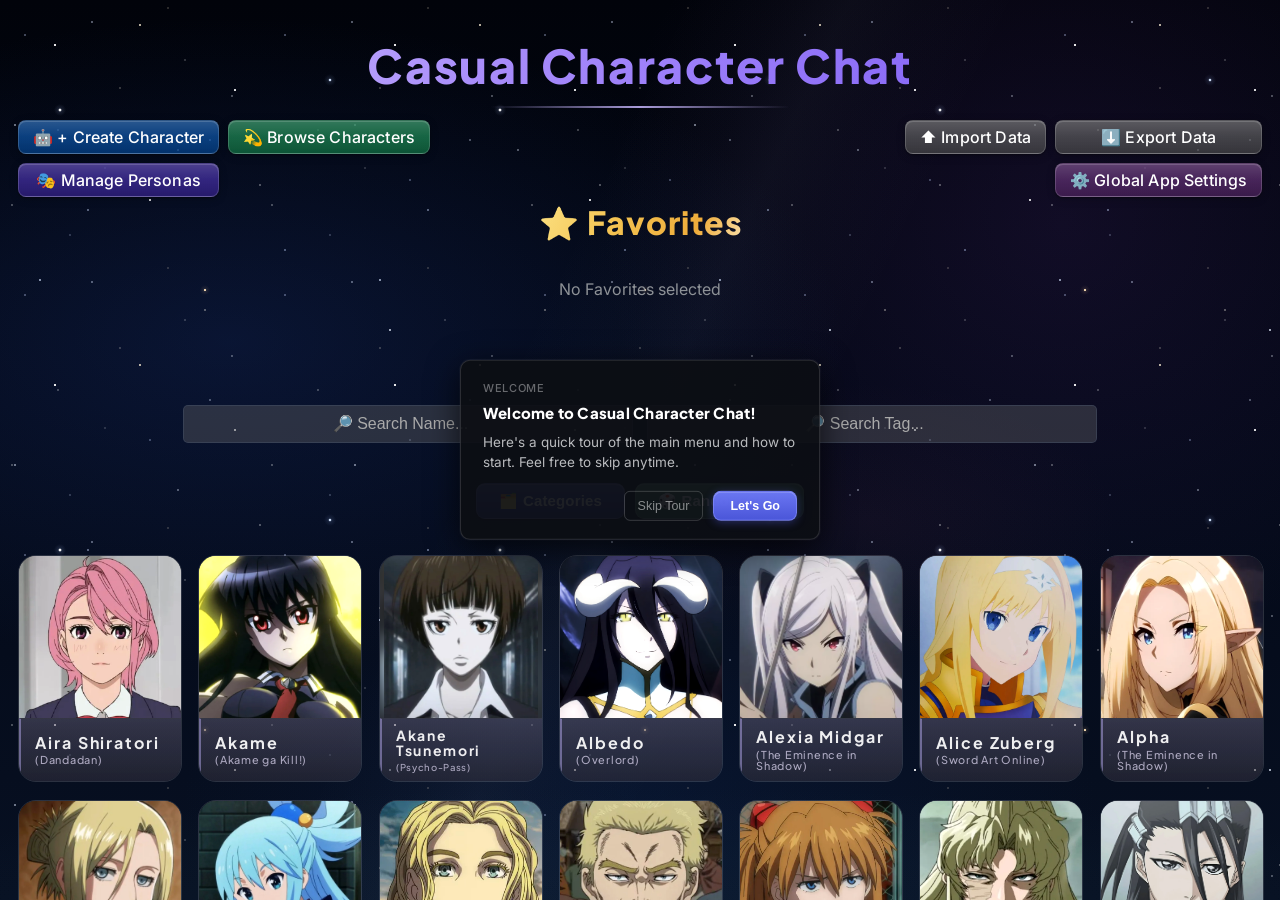
==== commit 4ad8f923: "Attach the background slideshow toggle to the gallery strip; drag-scroll the strip The slideshow tog" ====
--- a/casual-character-chat-app/index.html
+++ b/casual-character-chat-app/index.html
@@ -123,6 +123,7 @@
 
         <div id="chat-list-group-actions">
             <button id="new-chat-group-btn" title="Create a new chat group">🗂️ New Group</button>
+            <button id="paste-chat-btn" title="Paste a copied chat as a new chat">📋 Paste Chat</button>
         </div>
 
         <div id="chat-group-bar" class="hidden">
@@ -138,6 +139,10 @@
 </div>
 
     <div id="chat-screen" class="is-inactive">
+        <div id="chat-bg-slideshow" class="hidden" aria-hidden="true">
+            <div class="chat-bg-slide"><canvas class="chat-bg-slide-blur"></canvas><div class="chat-bg-slide-img"></div></div>
+            <div class="chat-bg-slide"><canvas class="chat-bg-slide-blur"></canvas><div class="chat-bg-slide-img"></div></div>
+        </div>
         <canvas id="particle-canvas"></canvas>
         <div id="chat-header">
     <button id="back-to-selection-btn" title="Back to Chat List"><svg xmlns="http://www.w3.org/2000/svg" width="18" height="18" viewBox="0 0 24 24" fill="none" stroke="currentColor" stroke-width="2.5" stroke-linecap="round" stroke-linejoin="round" aria-hidden="true"><polyline points="15 18 9 12 15 6"></polyline></svg></button>
@@ -156,6 +161,7 @@
             <button type="button" class="chat-menu-item" data-action="search" role="menuitem"><span class="chat-menu-icon" aria-hidden="true">🔍</span><span class="chat-menu-label">Search Chats</span><kbd class="chat-menu-kbd">/</kbd></button>
             <button type="button" class="chat-menu-item" data-action="bookmarks" role="menuitem"><span class="chat-menu-icon" aria-hidden="true">★</span><span class="chat-menu-label">Bookmarks</span><span class="chat-menu-count" id="chat-menu-bookmark-count"></span></button>
             <button type="button" class="chat-menu-item" data-action="stats" role="menuitem"><span class="chat-menu-icon" aria-hidden="true">📊</span><span class="chat-menu-label">Chat Stats</span></button>
+            <button type="button" class="chat-menu-item" data-action="copy-chat" role="menuitem"><span class="chat-menu-icon" aria-hidden="true">📋</span><span class="chat-menu-label">Copy Chat</span></button>
             <button type="button" class="chat-menu-item hidden" data-action="autoplay" id="chat-menu-autoplay" role="menuitem"><span class="chat-menu-icon" aria-hidden="true">▶️</span><span class="chat-menu-label">Let Them Talk</span></button>
             <div class="chat-menu-row" role="none">
                 <button type="button" class="chat-menu-item" data-action="dice" role="menuitem"><span class="chat-menu-icon" aria-hidden="true">🎲</span><span class="chat-menu-label">Roll Dice</span></button>
@@ -390,8 +396,12 @@
                                 </select>
                             </div>
                             <div class="setting" id="image-gen-model-setting">
-                                <label for="image-gen-model-input">Image Model:</label>
-                                <input type="text" id="image-gen-model-input" placeholder="google/gemini-3.1-flash-lite-image">
+                                <label for="image-gen-model-select">
+                                    <span>Image Model:</span>
+                                    <span class="setting-info-icon" data-tooltip="Price per picture. The model keeps your character's look from their avatar or background, picked in the prompt box.">ℹ️</span>
+                                </label>
+                                <select id="image-gen-model-select"></select>
+                                <input type="text" id="image-gen-model-input" class="hidden" placeholder="OpenRouter model ID">
                             </div>
                         </div>
                     </div>
@@ -446,6 +456,7 @@
     </form>
         
         <button id="scroll-top-fab" title="Jump to beginning of the Chat">↑</button>
+        <button id="scroll-bottom-fab" title="Jump to the end of the Chat">↓</button>
     </div>
 
     <div id="chat-memories-modal" class="hidden">
@@ -533,6 +544,25 @@
     <label id="editor-gallery-label">Gallery:</label>
     <div id="editor-gallery-strip" class="editor-gallery-strip">
         <button type="button" id="editor-gallery-add-btn" class="editor-gallery-add" title="Add images to the gallery" aria-label="Add images to the gallery">+</button>
+    </div>
+    <div id="bg-slideshow-section" class="bg-slideshow-section">
+        <label for="bg-slideshow-toggle" class="bg-slideshow-toggle-row">
+            <span>🎞️ Background Slideshow in Chat</span>
+            <input type="checkbox" id="bg-slideshow-toggle" class="toggle-switch">
+        </label>
+        <div id="bg-slideshow-options" class="bg-slideshow-options hidden">
+            <label for="bg-slideshow-interval" class="bg-slideshow-opt-label">Time per image</label>
+            <div class="bg-slideshow-opt-control">
+                <input type="range" id="bg-slideshow-interval" class="bg-slideshow-range" min="0" max="18" step="1" value="5">
+                <span id="bg-slideshow-interval-value">10 s</span>
+            </div>
+            <label for="bg-slideshow-fit" class="bg-slideshow-opt-label">Image fit</label>
+            <select id="bg-slideshow-fit" title="How gallery images fill the chat background">
+                <option value="contain">Whole image</option>
+                <option value="cover">Fill screen</option>
+            </select>
+            <p class="editor-gallery-hint" id="bg-slideshow-status">Tap a gallery image to add or remove it.</p>
+        </div>
     </div>
     <p class="editor-gallery-hint" id="editor-gallery-hint">Tap an image to set it as avatar or background.</p>
 </div>
@@ -862,6 +892,12 @@
     <input type="password" id="api-key-input" class="settings-input" placeholder="sk-or-...">
 </div>
 
+<div class="settings-input-group">
+    <label for="horde-key-input">AI Horde Key (free, optional):</label>
+    <input type="password" id="horde-key-input" class="settings-input" placeholder="Get one free at aihorde.net/register">
+    <p class="setting-note">Free anime pictures skip ahead of everyone waiting without a key.</p>
+</div>
+
 
             <hr class="settings-separator">
 
@@ -891,6 +927,7 @@
         <p class="image-crop-hint" id="image-crop-hint">Drag to reposition &middot; scroll to zoom</p>
         <div class="image-crop-workspace">
             <div class="image-crop-stage" id="image-crop-stage">
+                <canvas id="image-crop-fill" class="hidden" aria-hidden="true"></canvas>
                 <img id="image-crop-img" src="" alt="Image being adjusted" draggable="false">
                 <div class="image-crop-frame" id="image-crop-frame"></div>
             </div>
@@ -913,6 +950,20 @@
                     <path d="M14.6 6.6 20.8 12l-6.2 5.4z" stroke="currentColor" stroke-width="1.6" stroke-linejoin="round"/>
                 </svg>
             </button>
+            <button type="button" id="image-crop-fill-btn" class="image-crop-icon-btn hidden"
+                    title="Empty edges: blurred copy of the image (click for black)"
+                    aria-label="Empty edges: blurred copy of the image (click for black)" aria-pressed="false">
+                <svg class="image-crop-fill-icon-blur" width="19" height="19" viewBox="0 0 24 24" fill="none" aria-hidden="true">
+                    <rect x="2.5" y="4" width="19" height="16" rx="2.5" fill="currentColor" fill-opacity="0.32" stroke="currentColor" stroke-width="1.4"/>
+                    <circle cx="5.6" cy="8" r="1.1" fill="currentColor" fill-opacity="0.55"/>
+                    <circle cx="18.4" cy="16" r="1.1" fill="currentColor" fill-opacity="0.55"/>
+                    <rect x="8" y="7" width="8" height="10" rx="1" fill="currentColor"/>
+                </svg>
+                <svg class="image-crop-fill-icon-black" width="19" height="19" viewBox="0 0 24 24" fill="none" aria-hidden="true">
+                    <rect x="2.5" y="4" width="19" height="16" rx="2.5" fill="#000" stroke="currentColor" stroke-width="1.4"/>
+                    <rect x="8" y="7" width="8" height="10" rx="1" fill="currentColor"/>
+                </svg>
+            </button>
             <button type="button" id="image-crop-reset-btn">Reset</button>
             <button type="button" id="image-crop-cancel-btn">Cancel</button>
             <button type="button" id="image-crop-apply-btn">Apply</button>
@@ -936,6 +987,10 @@
             <button type="button" id="gallery-action-bg-btn" class="gallery-action-btn">
                 <span class="gallery-action-btn-icon" aria-hidden="true">🖼️</span>
                 <span>Set as Background</span>
+            </button>
+            <button type="button" id="gallery-action-slideshow-btn" class="gallery-action-btn hidden">
+                <span class="gallery-action-btn-icon" aria-hidden="true">🎞️</span>
+                <span id="gallery-action-slideshow-label">Add to Slideshow</span>
             </button>
             <button type="button" id="gallery-action-download-btn" class="gallery-action-btn">
                 <span class="gallery-action-btn-icon" aria-hidden="true">⬇️</span>
--- a/casual-character-chat-app/style.css
+++ b/casual-character-chat-app/style.css
@@ -217,6 +217,7 @@
 #copy-character-btn,
 #start-new-chat-btn,
 #new-chat-group-btn,
+#paste-chat-btn,
 .chat-session-entry button,
 #chat-form button,
 .form-buttons button,
@@ -260,6 +261,7 @@
 #copy-character-btn:hover,
 #start-new-chat-btn:hover,
 #new-chat-group-btn:hover,
+#paste-chat-btn:hover,
 .chat-session-entry button:hover,
 #chat-form button:hover,
 .form-buttons button:hover,
@@ -295,6 +297,7 @@
 #copy-character-btn:active,
 #start-new-chat-btn:active,
 #new-chat-group-btn:active,
+#paste-chat-btn:active,
 .chat-session-entry button:active,
 #chat-form button:active,
 .form-buttons button:active,
@@ -329,6 +332,7 @@
 #copy-character-btn:focus-visible,
 #start-new-chat-btn:focus-visible,
 #new-chat-group-btn:focus-visible,
+#paste-chat-btn:focus-visible,
 .chat-session-entry button:focus-visible,
 #chat-form button:focus-visible,
 .form-buttons button:focus-visible,
@@ -1047,6 +1051,7 @@
 
 #chat-list-group-actions {
     display: flex;
+    gap: 10px;
     margin-bottom: 14px;
     flex-shrink: 0;
 }
@@ -1056,6 +1061,24 @@
 	padding: 6px 14px;
 	font-size: 16px;
 	white-space: nowrap;
+}
+
+#paste-chat-btn {
+	background-color: rgba(18, 128, 140, 0.88);
+	padding: 6px 14px;
+	font-size: 16px;
+	white-space: nowrap;
+}
+
+.copy-chat-btn {
+    background-color: rgba(18, 128, 140, 0.72);
+}
+
+.paste-chat-textarea {
+    min-height: 120px;
+    resize: vertical;
+    font-family: inherit;
+    margin-bottom: 12px;
 }
 
 #chat-group-bar {
@@ -3168,7 +3191,8 @@
     box-shadow: 0 2px 8px rgba(220, 53, 69, 0.35);
 }
 
-#scroll-top-fab {
+#scroll-top-fab,
+#scroll-bottom-fab {
     position: fixed;
     bottom: 68px;
     right: 14px;
@@ -3193,20 +3217,23 @@
     transition: opacity 0.3s, transform 0.3s;
 }
 
-#scroll-top-fab.visible {
+#scroll-top-fab.visible,
+#scroll-bottom-fab.visible {
     opacity: 1;
     transform: translateY(0);
     pointer-events: auto;
 }
 
-#scroll-top-fab:hover {
+#scroll-top-fab:hover,
+#scroll-bottom-fab:hover {
     background: linear-gradient(180deg, rgba(200, 200, 214, 0.55), rgba(140, 140, 158, 0.5));
     border-color: rgba(255, 255, 255, 0.45);
     transform: translateY(-2px);
     box-shadow: 0 4px 12px rgba(0, 0, 0, 0.45), inset 0 1px 0 rgba(255, 255, 255, 0.25);
 }
 
-#scroll-top-fab:active {
+#scroll-top-fab:active,
+#scroll-bottom-fab:active {
     transform: scale(0.92);
 }
 
@@ -4802,8 +4829,11 @@
   margin: 9px 0;
 }
 
+/* Shrinks to the picture, so the × and the model note sit on its corners. */
 .generated-image {
   position: relative;
+  align-self: center;
+  max-width: 100%;
   margin-bottom: 0;
 }
 
@@ -4844,6 +4874,40 @@
   display: none;
 }
 
+/* Which model made the picture, shown on hover like the × button. */
+.generated-image-model {
+  position: absolute;
+  left: 6px;
+  bottom: 6px;
+  max-width: calc(100% - 12px);
+  padding: 2px 7px;
+  border-radius: 6px;
+  background: rgba(0, 0, 0, 0.6);
+  color: #fff;
+  font-size: 0.72em;
+  line-height: 1.5;
+  white-space: nowrap;
+  overflow: hidden;
+  text-overflow: ellipsis;
+  pointer-events: none;
+  opacity: 0;
+  transition: opacity 0.15s ease;
+}
+
+.generated-image:hover .generated-image-model {
+  opacity: 1;
+}
+
+@media (hover: none) {
+  .generated-image-model {
+    opacity: 0.8;
+  }
+}
+
+.generated-image.image-failed .generated-image-model {
+  display: none;
+}
+
 .generated-image-error {
   padding: 12px;
   border: 1px dashed rgba(255, 255, 255, 0.25);
@@ -4863,6 +4927,104 @@
   font-size: 0.8em;
   opacity: 0.65;
   line-height: 1.4;
+}
+
+.prompt-dialog-header {
+  display: flex;
+  align-items: flex-start;
+  justify-content: space-between;
+  gap: 10px;
+}
+
+/* Scoped to the dialog so its blue button style does not apply. */
+.custom-alert-modal .prompt-regenerate-btn {
+  flex: none;
+  width: 30px;
+  height: 30px;
+  margin-top: -5px;
+  padding: 0;
+  background: rgba(255,255,255,0.06);
+  border: 1px solid rgba(255,255,255,0.15);
+  border-radius: 8px;
+  color: #fff;
+  font-size: 17px;
+  line-height: 1;
+  cursor: pointer;
+}
+
+.custom-alert-modal .prompt-regenerate-btn:hover:not(:disabled) {
+  background: rgba(255,255,255,0.14);
+  box-shadow: none;
+  transform: none;
+}
+
+.custom-alert-modal .prompt-regenerate-btn:disabled {
+  opacity: 0.4;
+  cursor: default;
+}
+
+.image-reference-picker {
+  display: flex;
+  align-items: center;
+  flex-wrap: wrap;
+  gap: 6px;
+  margin: -4px 0 12px;
+  font-size: 0.85em;
+}
+
+.image-reference-label {
+  opacity: 0.75;
+  margin-right: 2px;
+}
+
+/* Scoped to the dialog so its blue button style does not apply. */
+.custom-alert-modal .image-reference-choice {
+  display: flex;
+  flex-direction: column;
+  align-items: center;
+  gap: 3px;
+  width: 66px;
+  padding: 4px;
+  background: rgba(255,255,255,0.05);
+  border: 1px solid rgba(255,255,255,0.1);
+  border-radius: 8px;
+  color: #fff;
+  font: inherit;
+  font-size: 0.85em;
+  cursor: pointer;
+  transition: background 0.15s, border-color 0.15s;
+}
+
+.custom-alert-modal .image-reference-choice:hover {
+  background: rgba(255,255,255,0.12);
+  border-color: rgba(255,255,255,0.28);
+  box-shadow: none;
+}
+
+.custom-alert-modal .image-reference-choice.is-selected {
+  background: rgba(255,217,82,0.2);
+  color: var(--dialogue-color, #ffd952);
+  box-shadow: inset 0 0 0 1px rgba(255,217,82,0.45);
+}
+
+.image-reference-choice img,
+.image-reference-none {
+  width: 52px;
+  height: 52px;
+  border-radius: 6px;
+  object-fit: cover;
+}
+
+.image-reference-none {
+  display: flex;
+  align-items: center;
+  justify-content: center;
+  background: rgba(255,255,255,0.08);
+  font-size: 1.5em;
+}
+
+#image-gen-model-input {
+  margin-top: 6px;
 }
 
 .generated-image-pending {
@@ -5275,7 +5437,8 @@
 		height: min(180px, var(--ai-avatar-size, 200px));
 	}
 
-	#scroll-top-fab {
+	#scroll-top-fab,
+	#scroll-bottom-fab {
 		width: 28px;
 		height: 28px;
 		line-height: 24px;
@@ -5712,7 +5875,13 @@
     margin-bottom: 0;
   }
 
-  #new-chat-group-btn {
+  /* Stacked, at the same width as + Start new Chat above them. */
+  #chat-list-group-actions {
+    flex-direction: column;
+  }
+
+  #new-chat-group-btn,
+  #paste-chat-btn {
     width: 100%;
     max-width: 260px;
     min-width: 160px;
@@ -6265,7 +6434,8 @@
     right: 20px;
   }
 
-  #scroll-top-fab {
+  #scroll-top-fab,
+  #scroll-bottom-fab {
     display: none;
   }
 
@@ -6883,6 +7053,52 @@
     z-index: -1;
 }
 
+/* ── Background slideshow ──
+   Below the particle canvas (-1) and so below every in-flow child of
+   #chat-screen, but above its own background image, which stays underneath as
+   the fallback while the first slide fades in. */
+#chat-bg-slideshow {
+    position: absolute;
+    inset: 0;
+    z-index: -2;
+    overflow: hidden;
+    pointer-events: none;
+}
+
+.chat-bg-slide {
+    position: absolute;
+    inset: 0;
+    opacity: 0;
+    transition: opacity 1.8s ease-in-out;
+    background-color: #000;
+}
+
+.chat-bg-slide.is-shown {
+    opacity: 1;
+}
+
+.chat-bg-slide-blur {
+    position: absolute;
+    inset: 0;
+    width: 100%;
+    height: 100%;
+    display: block;
+}
+
+.chat-bg-slide-img {
+    position: absolute;
+    inset: 0;
+    background-position: center;
+    background-repeat: no-repeat;
+    background-size: cover;
+}
+
+@media (prefers-reduced-motion: reduce) {
+    .chat-bg-slide {
+        transition: opacity 1.2s ease-in-out;
+    }
+}
+
 /* ── Feature E: Particle Picker Modal ── */
 #particle-picker-modal {
     position: fixed;
@@ -8001,6 +8217,16 @@
         inset 0 0 0 1px rgba(0, 0, 0, 0.35);
     pointer-events: none;
     z-index: 2;
+    transition: border-color 0.25s ease, box-shadow 0.25s ease;
+}
+
+/* Brief glow when the zoom clicks onto "fills the frame" or "whole picture". */
+.image-crop-frame.is-snapped {
+    border-color: #d8ccff;
+    box-shadow:
+        0 0 0 2px rgba(167, 139, 250, 0.85),
+        0 0 0 9999px rgba(6, 7, 12, 0.66),
+        inset 0 0 0 1px rgba(0, 0, 0, 0.35);
 }
 
 /* Corner brackets — make the fixed rectangle read as a crop frame. Two
@@ -8097,6 +8323,22 @@
     border-radius: 3px;
     background: linear-gradient(180deg, #a78bfa 0%, #7c5cf0 100%);
     pointer-events: none;
+}
+
+/* Snap points on the zoom bar ("fills the frame", "whole picture"). */
+.image-crop-zoom-tick {
+    position: absolute;
+    left: 50%;
+    width: 14px;
+    height: 2px;
+    border-radius: 1px;
+    background: rgba(255, 255, 255, 0.5);
+    transform: translate(-50%, 50%);
+    pointer-events: none;
+}
+
+.image-crop-zoom-tick.is-active {
+    background: #fff;
 }
 
 .image-crop-zoom-thumb {
@@ -8178,6 +8420,27 @@
         0 0 12px rgba(139, 108, 247, 0.35);
 }
 
+/* Edge fill switch (backgrounds only): two states, neither one "on", so the
+   icon changes instead of the button lighting up. */
+#image-crop-fill-btn .image-crop-fill-icon-black,
+#image-crop-fill-btn.is-black .image-crop-fill-icon-blur {
+    display: none;
+}
+
+#image-crop-fill-btn.is-black .image-crop-fill-icon-black {
+    display: block;
+}
+
+/* The fill sits exactly under the frame, behind the picture (DOM order puts
+   it below the <img>); the frame's spread shadow dims nothing inside it. */
+#image-crop-fill {
+    position: absolute;
+    left: 50%;
+    top: 50%;
+    transform: translate(-50%, -50%);
+    pointer-events: none;
+}
+
 @media (max-width: 600px) {
     .image-crop-content {
         --crop-gutter: 88px;
@@ -8189,17 +8452,18 @@
         gap: 10px;
     }
 
-    /* keeps mirror + Reset + Cancel + Apply on one row down to ~340px wide */
+    /* keeps mirror + edge fill + Reset + Cancel + Apply on one row down to
+       ~360px wide (without the edge fill button, ~320px) */
     .image-crop-actions {
-        gap: 8px;
+        gap: 6px;
     }
 
     .image-crop-actions button {
-        padding: 8px 14px;
+        padding: 8px 12px;
     }
 
     .image-crop-icon-btn {
-        padding: 7px 10px;
+        padding: 7px 8px;
     }
 }
 
@@ -8338,9 +8602,26 @@
     overflow-y: hidden;
     background-color: rgba(0, 0, 0, 0.22);
     border: 1px solid rgba(255, 255, 255, 0.09);
-    border-radius: 8px;
+    border-radius: 8px 8px 0 0;   /* the slideshow bar closes the frame below */
     scrollbar-width: thin;
     scrollbar-color: rgba(255, 255, 255, 0.22) transparent;
+    -webkit-user-select: none;
+    user-select: none;
+}
+
+.editor-gallery-strip img {
+    -webkit-user-drag: none;
+}
+
+.editor-gallery-strip.is-drag-scrolling,
+.editor-gallery-strip.is-drag-scrolling .editor-gallery-thumb,
+.editor-gallery-strip.is-drag-scrolling .editor-gallery-add {
+    cursor: grabbing;
+}
+
+.editor-gallery-strip.is-drag-scrolling .editor-gallery-thumb:hover {
+    transform: none;
+    box-shadow: none;
 }
 
 .editor-gallery-strip::-webkit-scrollbar {
@@ -8411,6 +8692,193 @@
     font-size: 12.5px;
     color: rgba(255, 255, 255, 0.38);
     font-style: italic;
+}
+
+/* --- background slideshow: a slim bar attached under the gallery strip -- */
+.bg-slideshow-section {
+    padding: 5px 10px;
+    background-color: rgba(0, 0, 0, 0.12);
+    border: 1px solid rgba(255, 255, 255, 0.09);
+    border-top: none;
+    border-radius: 0 0 8px 8px;
+}
+
+/* Both are <label>s, so #character-form label would give them its 20px
+   headline margin, bold weight and shadow. Needs the id to outrank it. */
+#character-form .bg-slideshow-toggle-row,
+#character-form .bg-slideshow-opt-label {
+    margin: 0;
+    font-weight: 400;
+    letter-spacing: normal;
+    text-shadow: none;
+}
+
+#character-form .bg-slideshow-toggle-row {
+    display: flex;
+    align-items: center;
+    justify-content: space-between;
+    gap: 12px;
+    cursor: pointer;
+    font-size: 0.82em;
+    color: rgba(255, 255, 255, 0.7);
+}
+
+#character-form .bg-slideshow-opt-label {
+    color: rgba(255, 255, 255, 0.55);
+}
+
+/* A smaller switch than the settings-page one, to match the slim bar. */
+.bg-slideshow-toggle-row .toggle-switch {
+    width: 34px;
+    height: 19px;
+    border-radius: 10px;
+}
+
+.bg-slideshow-toggle-row .toggle-switch::after {
+    top: 2px;
+    left: 2px;
+    width: 13px;
+    height: 13px;
+}
+
+.bg-slideshow-toggle-row .toggle-switch:checked::after {
+    left: 17px;
+}
+
+.bg-slideshow-options {
+    margin-top: 5px;
+    padding: 6px 0 2px;
+    border-top: 1px solid rgba(255, 255, 255, 0.06);
+    display: grid;
+    grid-template-columns: auto minmax(0, 1fr);
+    align-items: center;
+    gap: 6px 12px;
+}
+
+.bg-slideshow-opt-label {
+    margin: 0;
+    font-size: 0.82em;
+    color: rgba(255, 255, 255, 0.6);
+    white-space: nowrap;
+}
+
+.bg-slideshow-opt-control {
+    display: flex;
+    align-items: center;
+    gap: 10px;
+    min-width: 0;
+}
+
+#bg-slideshow-interval-value {
+    min-width: 3.2em;
+    text-align: right;
+    font-size: 0.82em;
+    color: #fff;
+    font-variant-numeric: tabular-nums;
+}
+
+.bg-slideshow-range {
+    flex: 1;
+    min-width: 0;
+    width: 100%;
+    margin: 0;
+    cursor: pointer;
+    -webkit-appearance: none;
+    appearance: none;
+    height: 4px;
+    border-radius: 2px;
+    background: #5a5a6a;
+    outline: none;
+}
+
+.bg-slideshow-range::-webkit-slider-thumb {
+    -webkit-appearance: none;
+    appearance: none;
+    width: 14px;
+    height: 14px;
+    border-radius: 50%;
+    background: #5b9bd5;
+    cursor: pointer;
+    box-shadow: 0 0 3px rgba(0, 0, 0, 0.4);
+}
+
+.bg-slideshow-range::-moz-range-thumb {
+    width: 14px;
+    height: 14px;
+    border: none;
+    border-radius: 50%;
+    background: #5b9bd5;
+    cursor: pointer;
+    box-shadow: 0 0 3px rgba(0, 0, 0, 0.4);
+}
+
+.bg-slideshow-range:focus-visible {
+    outline: 2px solid rgba(255, 255, 255, 0.55);
+    outline-offset: 4px;
+}
+
+#bg-slideshow-fit {
+    justify-self: start;
+    width: auto;
+    min-width: 0;
+    max-width: 100%;
+    height: 28px;
+    padding: 0 28px 0 10px;
+    border: 1px solid rgba(255, 255, 255, 0.1);
+    background: rgba(255, 255, 255, 0.05) url("data:image/svg+xml,%3Csvg xmlns='http://www.w3.org/2000/svg' width='10' height='6' viewBox='0 0 10 6'%3E%3Cpath d='M1 1l4 4 4-4' fill='none' stroke='%23ffffff' stroke-opacity='.6' stroke-width='1.5' stroke-linecap='round' stroke-linejoin='round'/%3E%3C/svg%3E") no-repeat right 10px center;
+    -webkit-appearance: none;
+    appearance: none;
+    color: #fff;
+    border-radius: 14px;
+    font-family: inherit;
+    font-size: 0.82em;
+    line-height: 26px;
+    box-sizing: border-box;
+    cursor: pointer;
+}
+
+#bg-slideshow-fit:hover {
+    border-color: rgba(255, 255, 255, 0.22);
+}
+
+#bg-slideshow-fit:focus-visible {
+    outline: 2px solid rgba(255, 255, 255, 0.55);
+    outline-offset: 2px;
+}
+
+#bg-slideshow-fit option {
+    background: #2a2a3a;
+    color: #fff;
+}
+
+#bg-slideshow-status {
+    grid-column: 1 / -1;
+    margin: 0;
+    font-size: 12px;
+}
+
+/* 🎞️ badge on gallery thumbnails that are in the slideshow. Two classes plus
+   the pseudo-element outrank .effect-container::after { content: none }. */
+.editor-gallery-strip.slideshow-on .editor-gallery-thumb.is-in-slideshow {
+    border-color: rgba(196, 181, 255, 0.7);
+}
+
+.editor-gallery-strip.slideshow-on .editor-gallery-thumb.is-in-slideshow::after {
+    content: '🎞️';
+    position: absolute;
+    top: 3px;
+    right: 3px;
+    z-index: 3;
+    width: 18px;
+    height: 18px;
+    display: flex;
+    align-items: center;
+    justify-content: center;
+    font-size: 10px;
+    line-height: 1;
+    background-color: rgba(10, 10, 16, 0.78);
+    border-radius: 50%;
+    pointer-events: none;
 }
 
 
